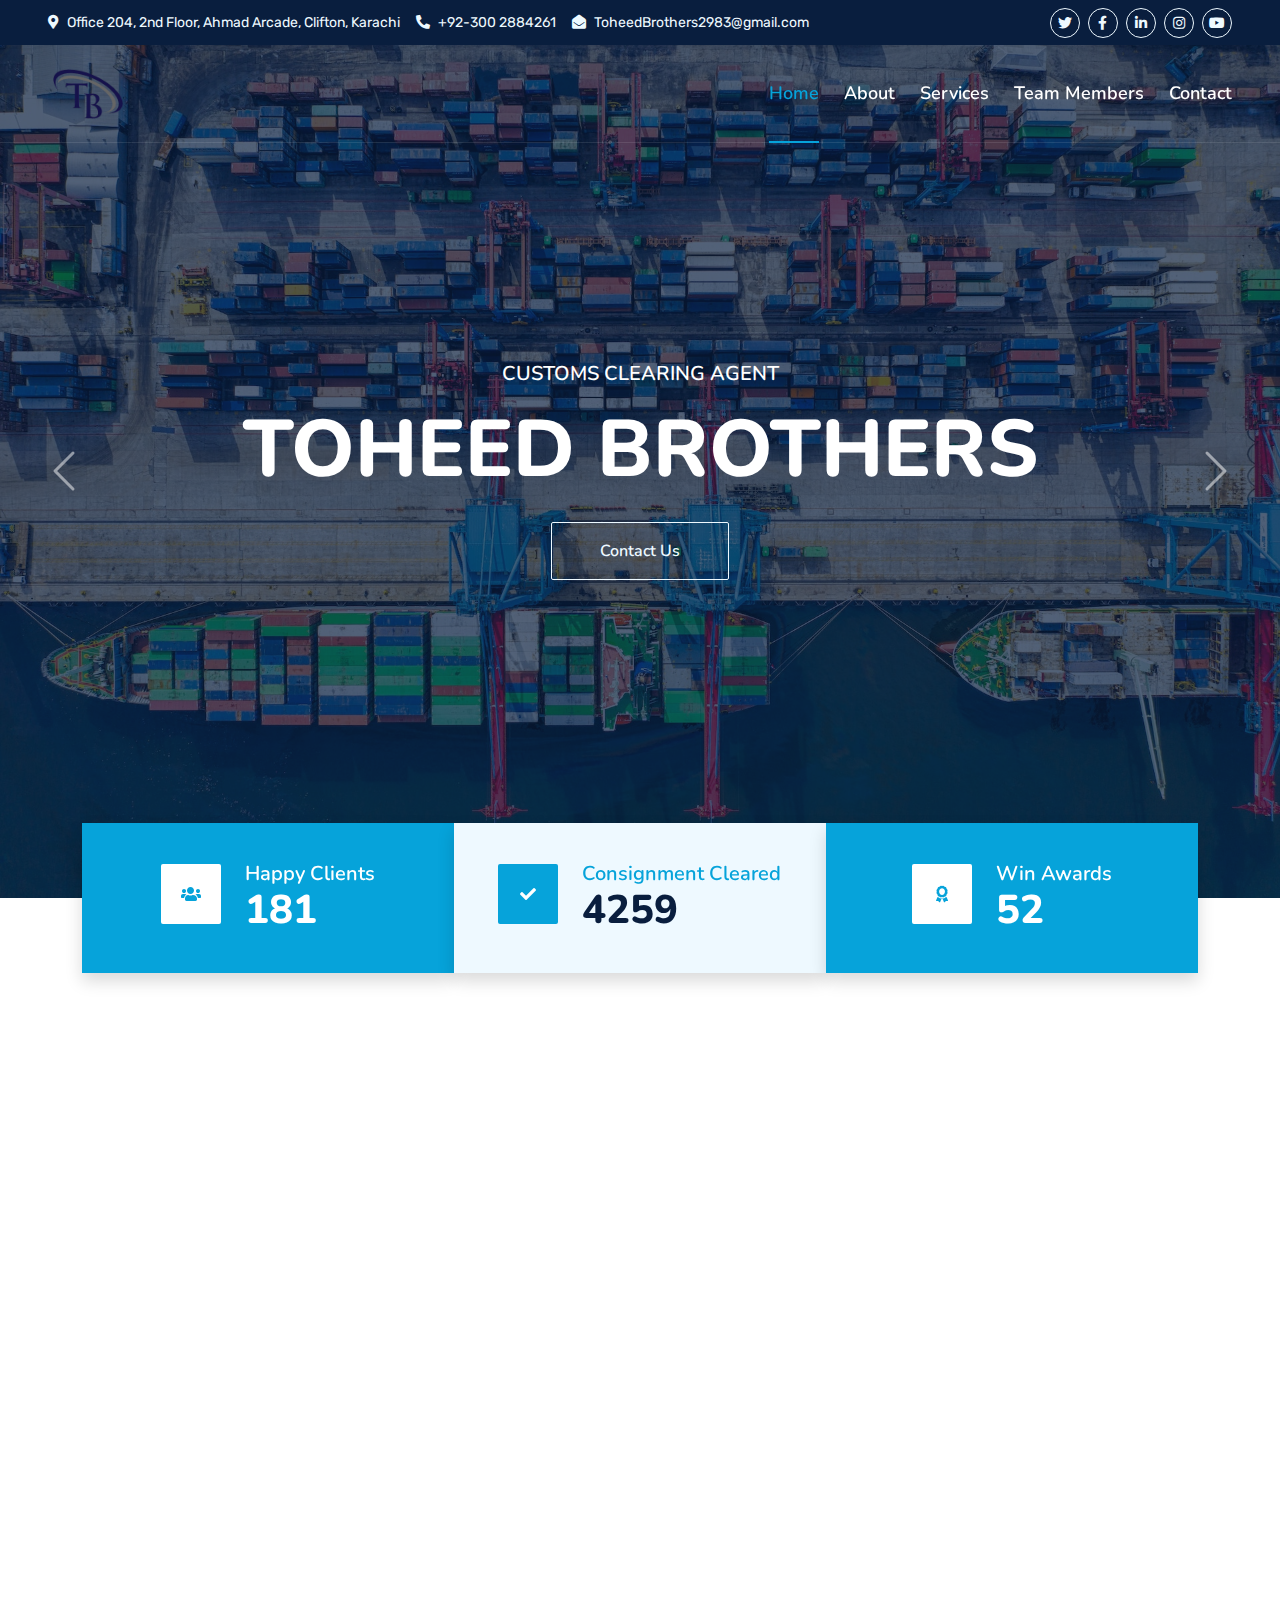
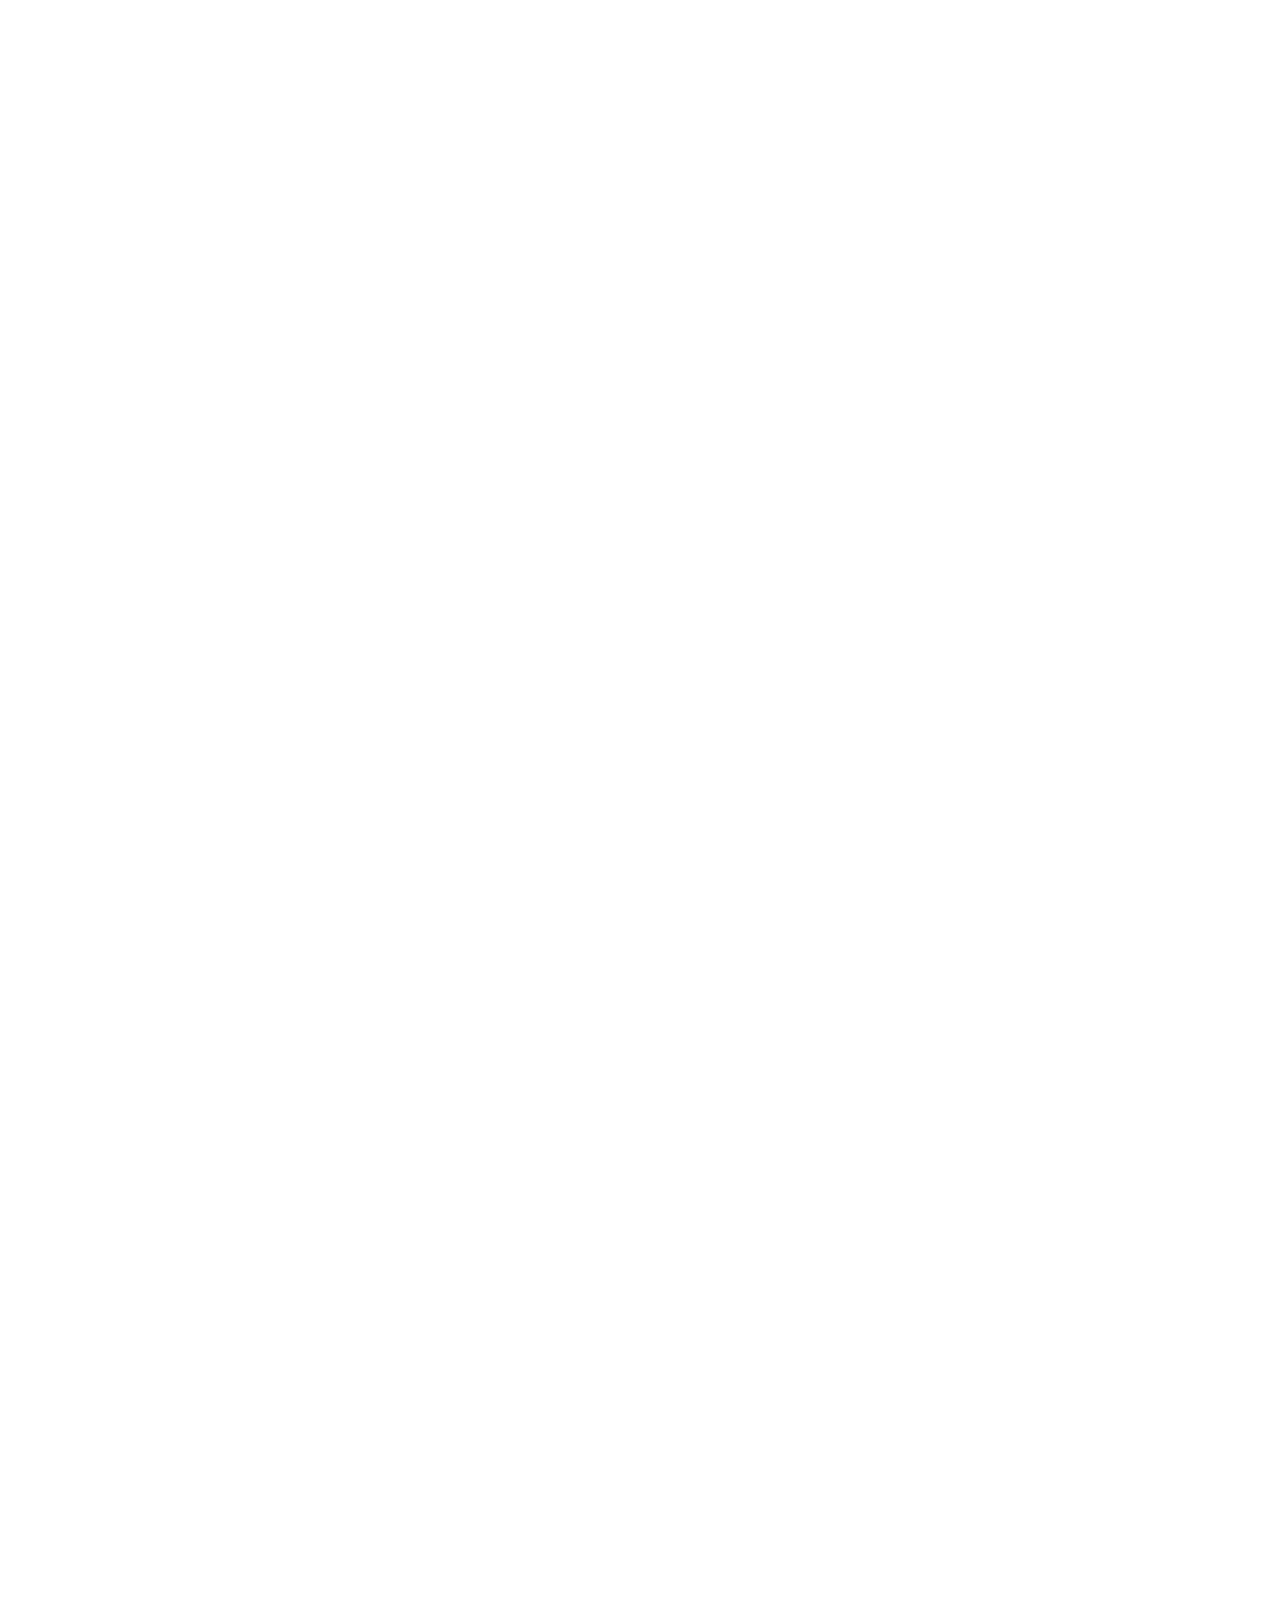
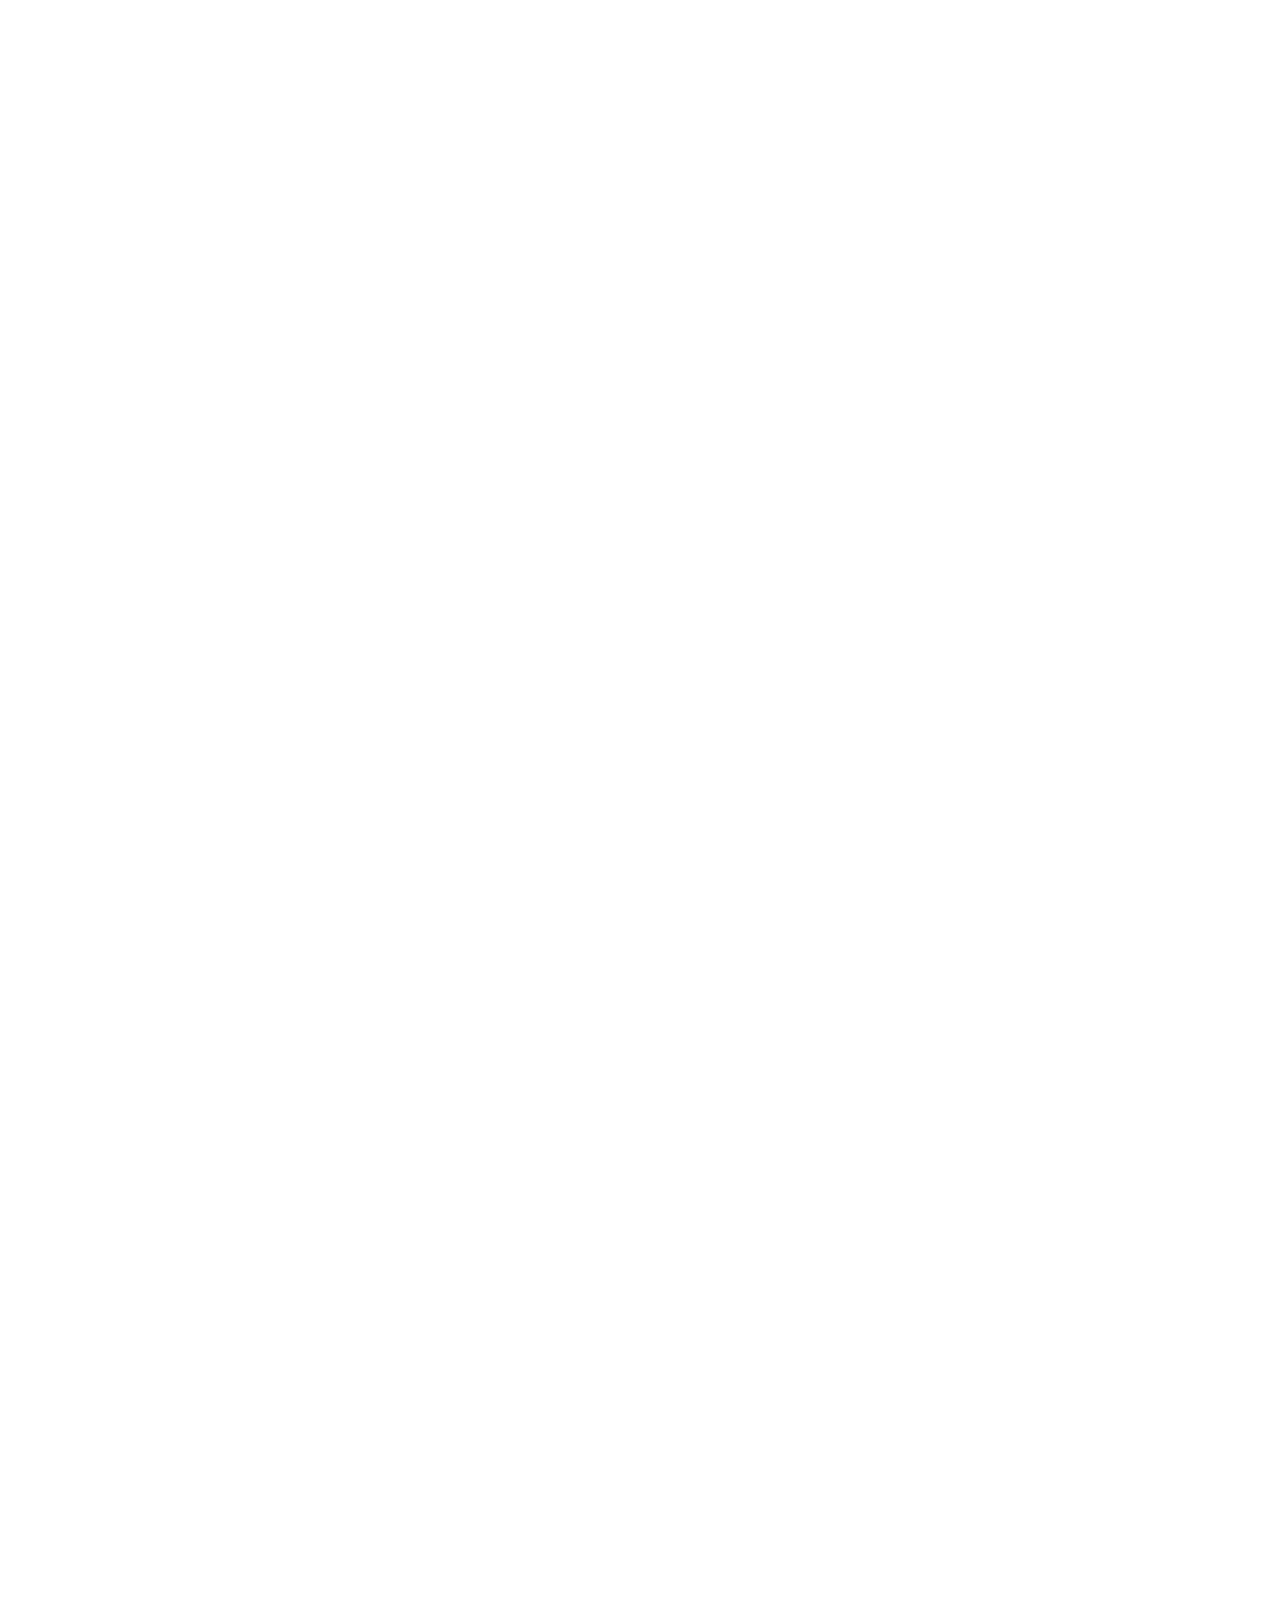
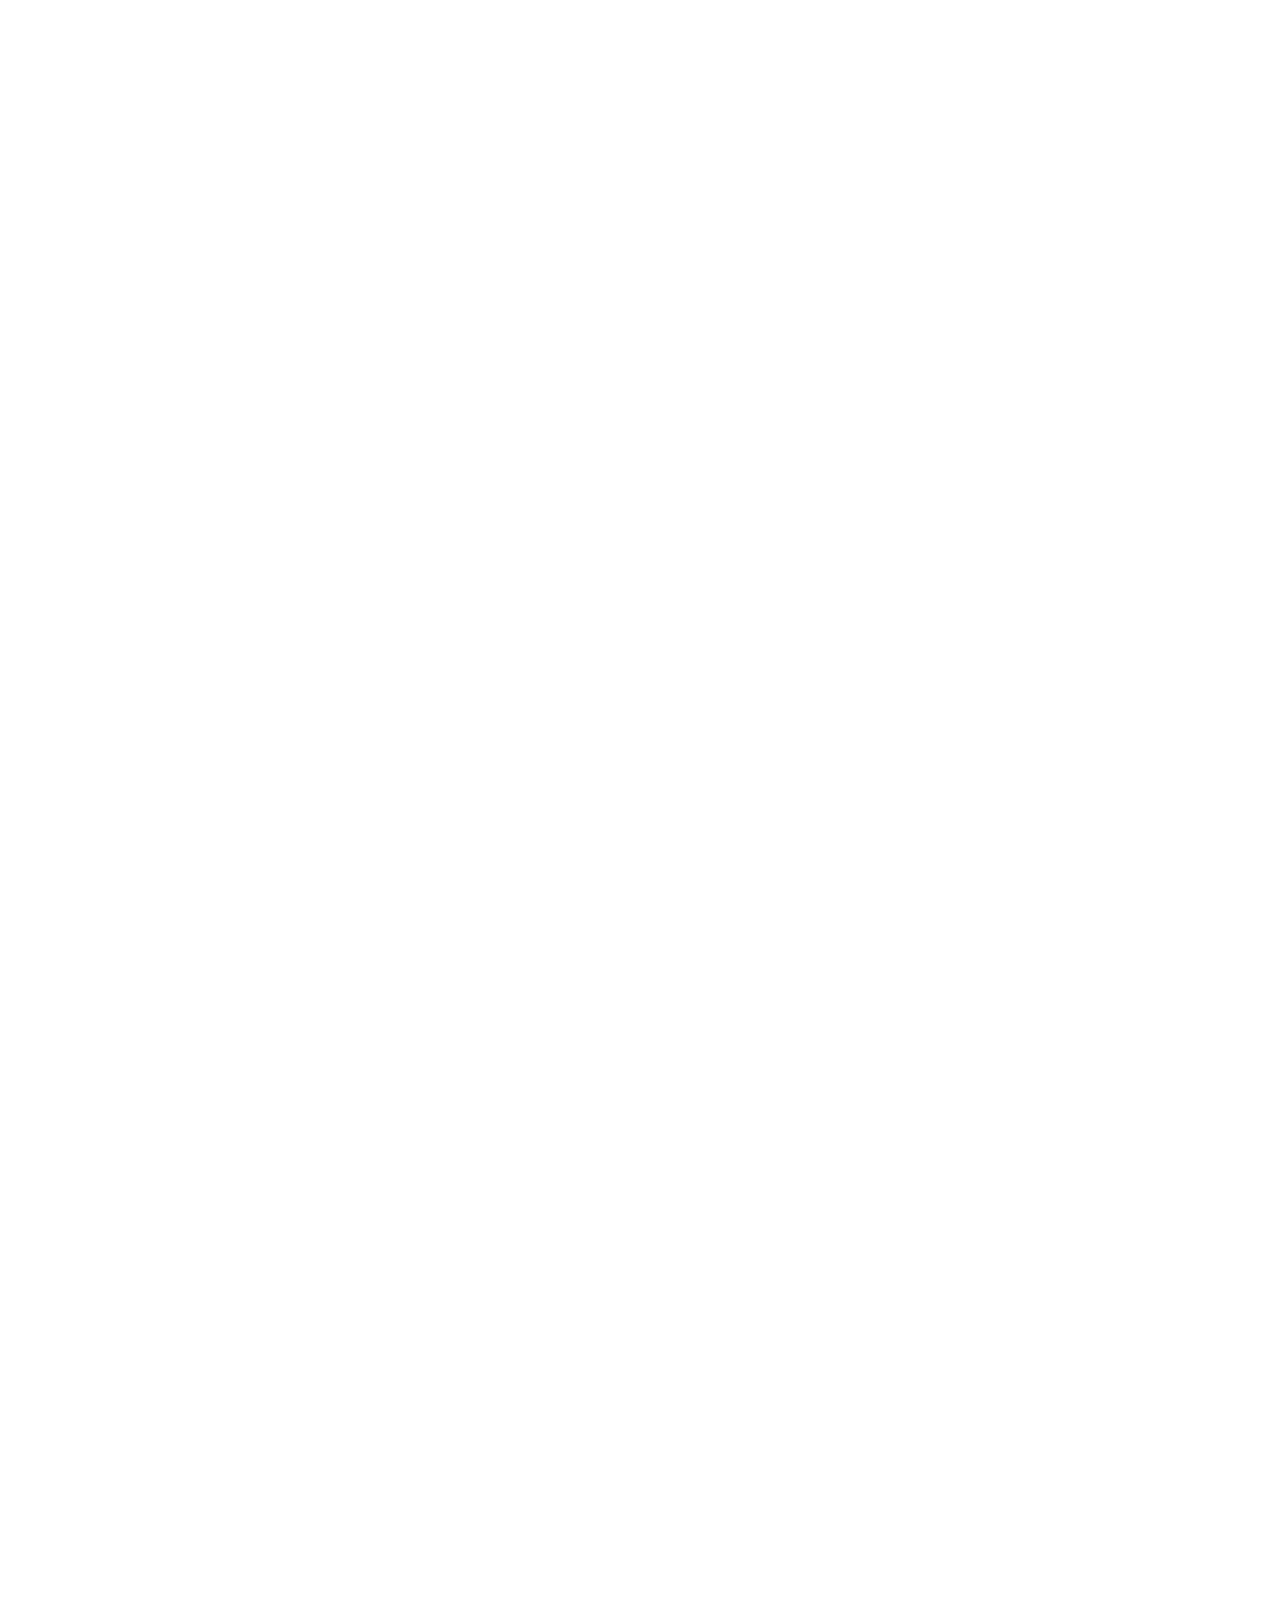
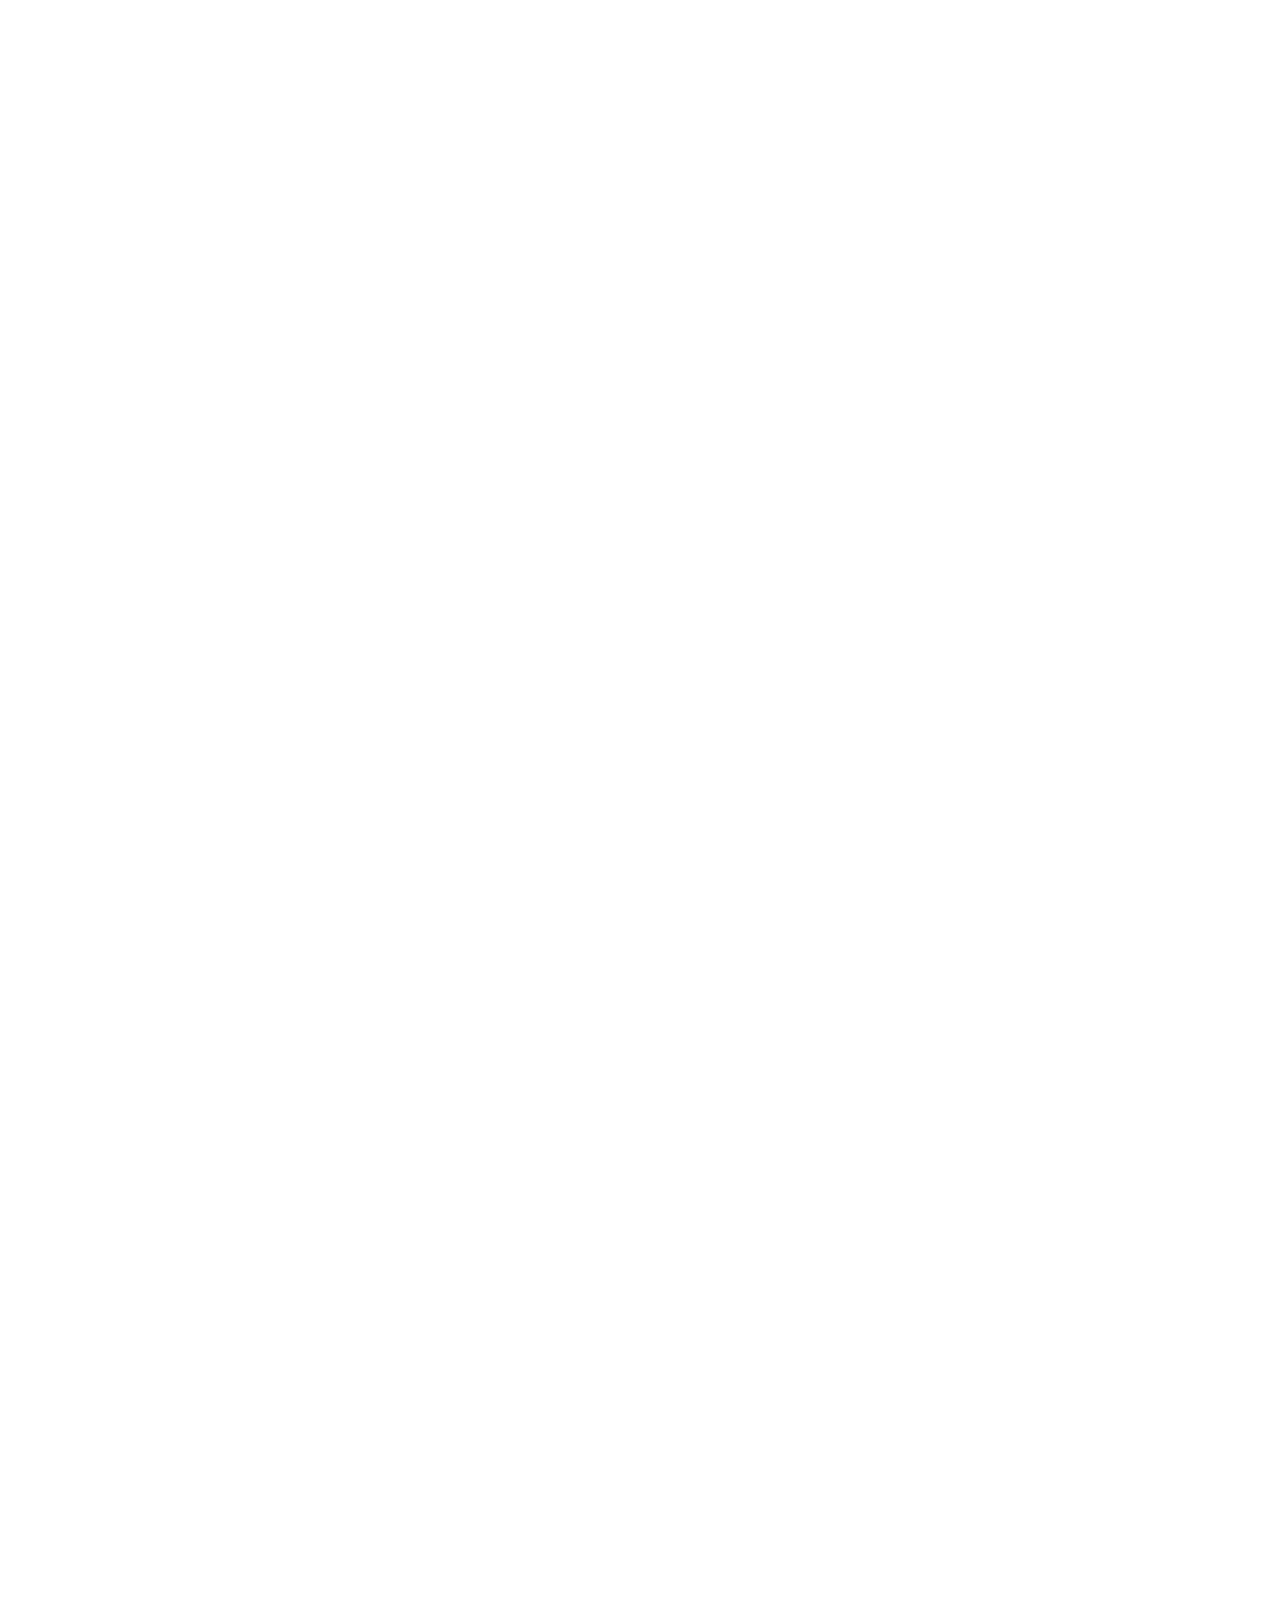
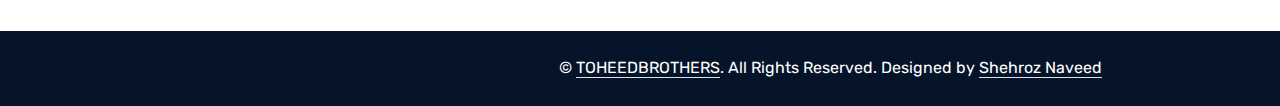
==== index.html @ 509b8514 "ok" ====
<!DOCTYPE html>
<html lang="en">

<head>
    <meta charset="utf-8">
    <title>Toheed Brothers - Custom Clearing Agent</title>
    <meta content="width=device-width, initial-scale=1.0" name="viewport">
    <meta content="Toheed Brothers" name="Toheed Brothers, Customs, Malik Hassham, Malik Toheed">
    <meta content="Toheed Brothers" name="toheed brothers, about toheed brothers,">

    <!-- Favicon -->
    <link href="img/favicon.ico" rel="icon">

    <!-- Google Web Fonts -->
    <link rel="preconnect" href="https://fonts.googleapis.com">
    <link rel="preconnect" href="https://fonts.gstatic.com" crossorigin>
    <link href="https://fonts.googleapis.com/css2?family=Nunito:wght@400;600;700;800&family=Rubik:wght@400;500;600;700&display=swap" rel="stylesheet">

    <!-- Icon Font Stylesheet -->
    <link href="https://cdnjs.cloudflare.com/ajax/libs/font-awesome/5.10.0/css/all.min.css" rel="stylesheet">
    <link href="https://cdn.jsdelivr.net/npm/bootstrap-icons@1.4.1/font/bootstrap-icons.css" rel="stylesheet">

    <!-- Libraries Stylesheet -->
    <link href="lib/owlcarousel/assets/owl.carousel.min.css" rel="stylesheet">
    <link href="lib/animate/animate.min.css" rel="stylesheet">

    <!-- Customized Bootstrap Stylesheet -->
    <link href="css/bootstrap.min.css" rel="stylesheet">

    <!-- Template Stylesheet -->
    <link href="css/style.css" rel="stylesheet">
</head>

<body>
    <!-- Spinner Start -->
    <div id="spinner" class="show bg-white position-fixed translate-middle w-100 vh-100 top-50 start-50 d-flex align-items-center justify-content-center">
        <div class="spinner"></div>
    </div>
    <!-- Spinner End -->


    <!-- Topbar Start -->
    <div class="container-fluid bg-dark px-5 d-none d-lg-block">
        <div class="row gx-0">
            <div class="col-lg-8 text-center text-lg-start mb-2 mb-lg-0">
                <div class="d-inline-flex align-items-center" style="height: 45px;">
                    <small class="me-3 text-light"><i class="fa fa-map-marker-alt me-2"></i>Office 204, 2nd Floor, Ahmad Arcade, Clifton, Karachi</small>
                    <small class="me-3 text-light"><i class="fa fa-phone-alt me-2"></i>+92-300 2884261</small>
                    <small class="text-light"><i class="fa fa-envelope-open me-2"></i>ToheedBrothers2983@gmail.com</small>
                </div>
            </div>
            <div class="col-lg-4 text-center text-lg-end">
                <div class="d-inline-flex align-items-center" style="height: 45px;">
                    <a class="btn btn-sm btn-outline-light btn-sm-square rounded-circle me-2" href=""><i class="fab fa-twitter fw-normal"></i></a>
                    <a class="btn btn-sm btn-outline-light btn-sm-square rounded-circle me-2" href=""><i class="fab fa-facebook-f fw-normal"></i></a>
                    <a class="btn btn-sm btn-outline-light btn-sm-square rounded-circle me-2" href=""><i class="fab fa-linkedin-in fw-normal"></i></a>
                    <a class="btn btn-sm btn-outline-light btn-sm-square rounded-circle me-2" href=""><i class="fab fa-instagram fw-normal"></i></a>
                    <a class="btn btn-sm btn-outline-light btn-sm-square rounded-circle" href=""><i class="fab fa-youtube fw-normal"></i></a>
                </div>
            </div>
        </div>
    </div>
    <!-- Topbar End -->


    <!-- Navbar & Carousel Start -->
    <div class="container-fluid position-relative p-0">
        <nav class="navbar navbar-expand-lg navbar-dark px-5 py-3 py-lg-0">
            <a href="index.html" class="navbar-brand p-0">
                <img src="img/new-logo.png" alt="HTML5 Icon" style="width:80px;height:80px;">
            </a>
            <button class="navbar-toggler" type="button" data-bs-toggle="collapse" data-bs-target="#navbarCollapse">
                <span class="fa fa-bars"></span>
            </button>
            <div class="collapse navbar-collapse" id="navbarCollapse">
                <div class="navbar-nav ms-auto py-0">
                    <a href="index.html" class="nav-item nav-link active">Home</a>
                    <a href="about.html" class="nav-item nav-link">About</a>
                    <a href="service.html" class="nav-item nav-link">Services</a>
                    <a href="team.html" class="nav-item nav-link">Team Members</a>

                                     
                    <a href="contact.html" class="nav-item nav-link">Contact</a>
                </div>
            </div>
        </nav>

        <div id="header-carousel" class="carousel slide carousel-fade" data-bs-ride="carousel">
            <div class="carousel-inner">
                <div class="carousel-item active">
                    <img class="w-100" src="img/4.jpg" alt="Image">
                    <div class="carousel-caption d-flex flex-column align-items-center justify-content-center">
                        <div class="p-3" style="max-width: 900px;">
                            <h5 class="text-white text-uppercase mb-3 animated slideInDown">Customs Clearing Agent</h5>
                            <h1 class="display-1 text-white mb-md-4 animated zoomIn">TOHEED BROTHERS</h1>
                            <a href="" class="btn btn-outline-light py-md-3 px-md-5 animated slideInRight">Contact Us</a>
                        </div>
                    </div>
                </div>
                <div class="carousel-item">
                    <img class="w-100" src="img/8.jpg" alt="Image">
                    <div class="carousel-caption d-flex flex-column align-items-center justify-content-center">
                        <div class="p-3" style="max-width: 900px;">
                            <h5 class="text-white text-uppercase mb-3 animated slideInDown">Deals in All kind of Used Machinery & Mix Metals</h5>
                            <h1 class="display-1 text-white mb-md-4 animated zoomIn">TOHEED BROTHERS</h1>
                            <a href="" class="btn btn-outline-light py-md-3 px-md-5 animated slideInRight">Contact Us</a>
                        </div>
                    </div>
                </div>
            </div>
            <button class="carousel-control-prev" type="button" data-bs-target="#header-carousel"
                data-bs-slide="prev">
                <span class="carousel-control-prev-icon" aria-hidden="true"></span>
                <span class="visually-hidden">Previous</span>
            </button>
            <button class="carousel-control-next" type="button" data-bs-target="#header-carousel"
                data-bs-slide="next">
                <span class="carousel-control-next-icon" aria-hidden="true"></span>
                <span class="visually-hidden">Next</span>
            </button>
        </div>
    </div>
    <!-- Navbar & Carousel End -->


    <!-- Full Screen Search Start -->
    <div class="modal fade" id="searchModal" tabindex="-1">
        <div class="modal-dialog modal-fullscreen">
            <div class="modal-content" style="background: rgba(9, 30, 62, .7);">
                <div class="modal-header border-0">
                    <button type="button" class="btn bg-white btn-close" data-bs-dismiss="modal" aria-label="Close"></button>
                </div>
                <div class="modal-body d-flex align-items-center justify-content-center">
                    <div class="input-group" style="max-width: 600px;">
                        <input type="text" class="form-control bg-transparent border-primary p-3" placeholder="Type search keyword">
                        <button class="btn btn-primary px-4"><i class="bi bi-search"></i></button>
                    </div>
                </div>
            </div>
        </div>
    </div>
    <!-- Full Screen Search End -->


    <!-- Facts Start -->
    <div class="container-fluid facts py-5 pt-lg-0">
        <div class="container py-5 pt-lg-0">
            <div class="row gx-0">
                <div class="col-lg-4 wow zoomIn" data-wow-delay="0.1s">
                    <div class="bg-primary shadow d-flex align-items-center justify-content-center p-4" style="height: 150px;">
                        <div class="bg-white d-flex align-items-center justify-content-center rounded mb-2" style="width: 60px; height: 60px;">
                            <i class="fa fa-users text-primary"></i>
                        </div>
                        <div class="ps-4">
                            <h5 class="text-white mb-0">Happy Clients</h5>
                            <h1 class="text-white mb-0" data-toggle="counter-up">525</h1>
                        </div>
                    </div>
                </div>
                <div class="col-lg-4 wow zoomIn" data-wow-delay="0.3s">
                    <div class="bg-light shadow d-flex align-items-center justify-content-center p-4" style="height: 150px;">
                        <div class="bg-primary d-flex align-items-center justify-content-center rounded mb-2" style="width: 60px; height: 60px;">
                            <i class="fa fa-check text-white"></i>
                        </div>
                        <div class="ps-4">
                            <h5 class="text-primary mb-0">Consignment Cleared</h5>
                            <h1 class="mb-0" data-toggle="counter-up">12345</h1>
                        </div>
                    </div>
                </div>
                <div class="col-lg-4 wow zoomIn" data-wow-delay="0.6s">
                    <div class="bg-primary shadow d-flex align-items-center justify-content-center p-4" style="height: 150px;">
                        <div class="bg-white d-flex align-items-center justify-content-center rounded mb-2" style="width: 60px; height: 60px;">
                            <i class="fa fa-award text-primary"></i>
                        </div>
                        <div class="ps-4">
                            <h5 class="text-white mb-0">Win Awards</h5>
                            <h1 class="text-white mb-0" data-toggle="counter-up">150</h1>
                        </div>
                    </div>
                </div>
            </div>
        </div>
    </div>
    <!-- Facts Start -->


    <!-- About Start -->
    <div class="container-fluid py-5 wow fadeInUp" data-wow-delay="0.1s">
        <div class="container py-5">
            <div class="row g-5">
                <div class="col-lg-7">
                    <div class="section-title position-relative pb-3 mb-5">
                        <h5 class="fw-bold text-primary text-uppercase">About Us</h5>
                        <h1 class="mb-0">The Best Clearing Agency With 13 Years of Experience</h1>
                    </div>
                    <p class="mb-4">
                        Custom Clearance is a basic piece of the import or fare production network. Bother free and auspicious custom leeway of merchandise straightforwardly influences the cost and gainfulness for our clients. We hence work determinedly to guarantee that their extraordinary prerequisites are met agreeable to them. We endeavor to help our customers with dealing with the dangers of bringing in and enhancing efficiencies in their procedures, with accentuation on an exhaustive comprehension of controls. We consistently take part in enhancing best practices keeping in mind the end goal to address the issues of our clients.
                    </p>
                    <div class="row g-0 mb-3">
                        <div class="col-sm-6 wow zoomIn" data-wow-delay="0.2s">
                            <h5 class="mb-3"><i class="fa fa-check text-primary me-3"></i>Used Machinery</h5>
                            <h5 class="mb-3"><i class="fa fa-check text-primary me-3"></i>Mix Metal Scrap</h5>
                        </div>
                        <div class="col-sm-6 wow zoomIn" data-wow-delay="0.4s">
                            <h5 class="mb-3"><i class="fa fa-check text-primary me-3"></i>24/7 Support</h5>
                            <h5 class="mb-3"><i class="fa fa-check text-primary me-3"></i>Cleared on Time</h5>
                        </div>
                    </div>
                    <div class="d-flex align-items-center mb-4 wow fadeIn" data-wow-delay="0.6s">
                        <div class="bg-primary d-flex align-items-center justify-content-center rounded" style="width: 60px; height: 60px;">
                            <i class="fa fa-phone-alt text-white"></i>
                        </div>
                        <div class="ps-4">
                            <h5 class="mb-2">Call to ask any question</h5>
                            <h4 class="text-primary mb-0">+92 300-2884261 </h4>
                        </div>
                    </div>
                </div>
                <div class="col-lg-5" style="min-height: 500px;">
                    <div class="position-relative h-100">
                        <img class="position-absolute w-100 h-100 rounded wow zoomIn" data-wow-delay="0.9s" src="img/9.jpg" style="object-fit: cover;">
                    </div>
                </div>
            </div>
        </div>
    </div>
    <!-- About End -->


    <!-- Features Start -->
    <div class="container-fluid py-5 wow fadeInUp" data-wow-delay="0.1s">
        <div class="container py-5">
            <div class="section-title text-center position-relative pb-3 mb-5 mx-auto" style="max-width: 600px;">
                <h5 class="fw-bold text-primary text-uppercase">Why Choose Us</h5>
                <h1 class="mb-0">We Are Here to Clear Your Consignments</h1>
            </div>
            <div class="row g-5">
                <div class="col-lg-4">
                    <div class="row g-5">
                        <div class="col-12 wow zoomIn" data-wow-delay="0.2s">
                            <div class="bg-primary rounded d-flex align-items-center justify-content-center mb-3" style="width: 60px; height: 60px;">
                                <i class="fa fa-cubes text-white"></i>
                            </div>
                            <h4>Best In Machinery</h4>
                            <p class="mb-0">Our customs clearing agency has extensive expertise in managing the clearance of all types of machinery consignments, 
                                ensuring that your shipment is processed efficiently and in compliance with all relevant regulations.</p>
                        </div>
                        <div class="col-12 wow zoomIn" data-wow-delay="0.6s">
                            <div class="bg-primary rounded d-flex align-items-center justify-content-center mb-3" style="width: 60px; height: 60px;">
                                <i class="fa fa-award text-white"></i>
                            </div>
                            <h4>Mix Metal Scrap</h4>
                            <p class="mb-0">Our customs clearing agency has extensive expertise in managing the clearance of all types of Mix Metal Scrap consignments, 
                                ensuring that your shipment is processed efficiently and in compliance with all relevant regulations.</p>
                        </div>
                    </div>
                </div>
                <div class="col-lg-4  wow zoomIn" data-wow-delay="0.9s" style="min-height: 350px;">
                    <div class="position-relative h-100">
                        <img class="position-absolute w-100 h-100 rounded wow zoomIn" data-wow-delay="0.1s" src="img/7.jpg" style="object-fit: cover;">
                    </div>
                </div>
                <div class="col-lg-4">
                    <div class="row g-5">
                        <div class="col-12 wow zoomIn" data-wow-delay="0.4s">
                            <div class="bg-primary rounded d-flex align-items-center justify-content-center mb-3" style="width: 60px; height: 60px;">
                                <i class="fa fa-users-cog text-white"></i>
                            </div>
                            <h4>Professional Staff</h4>
                            <p class="mb-0">Our customs clearing agency's staff consists of highly experienced 
                                professionals who possess a deep understanding of the customs clearance process</p>
                        </div>
                        <div class="col-12 wow zoomIn" data-wow-delay="0.8s">
                            <div class="bg-primary rounded d-flex align-items-center justify-content-center mb-3" style="width: 60px; height: 60px;">
                                <i class="fa fa-phone-alt text-white"></i>
                            </div>
                            <h4>24/7 Support</h4>
                            <p class="mb-0">Our customs clearing agency provides 24/7 support to ensure that our clients can receive
                                 prompt assistance and timely updates on their consignments, no matter the time or day</p>
                        </div>
                    </div>
                </div>
            </div>
        </div>
    </div>
    <!-- Features Start -->


    <!-- Service Start -->
    <div class="container-fluid py-5 wow fadeInUp" data-wow-delay="0.1s">
        <div class="container py-5">
            <div class="section-title text-center position-relative pb-3 mb-5 mx-auto" style="max-width: 600px;">
                <h5 class="fw-bold text-primary text-uppercase">Our Services</h5>
                <h1 class="mb-0">Solutions for Your Successful Import</h1>
            </div>
            <div class="row g-5">
                <div class="col-lg-4 col-md-6 wow zoomIn" data-wow-delay="0.3s">
                    <div class="service-item bg-light rounded d-flex flex-column align-items-center justify-content-center text-center">
                        <div class="service-icon">
                            <i class="fa fa-shield-alt text-white"></i>
                        </div>
                        <h4 class="mb-3">Used Machinery</h4>
                        <p class="m-0">Our customs clearing agency has extensive expertise in managing the clearance of all types of machinery consignments</p>
                        <a class="btn btn-lg btn-primary rounded" href="">
                            <i class="bi bi-arrow-right"></i>
                        </a>
                    </div>
                </div>
                <div class="col-lg-4 col-md-6 wow zoomIn" data-wow-delay="0.6s">
                    <div class="service-item bg-light rounded d-flex flex-column align-items-center justify-content-center text-center">
                        <div class="service-icon">
                            <i class="fa fa-chart-pie text-white"></i>
                        </div>
                        <h4 class="mb-3">Mix Metal Scrap</h4>
                        <p class="m-0">Our customs clearing agency has extensive expertise in managing the clearance of all types of Mix Metal Scrap consignments</p>
                        <a class="btn btn-lg btn-primary rounded" href="">
                            <i class="bi bi-arrow-right"></i>
                        </a>
                    </div>
                </div>
               
               
               
                <div class="col-lg-4 col-md-6 wow zoomIn" data-wow-delay="0.9s">
                    <div class="position-relative bg-primary rounded h-100 d-flex flex-column align-items-center justify-content-center text-center p-5">
                        <h3 class="text-white mb-3">Call Us For Quote</h3>
                        <p class="text-white mb-3">Contact us For Any Query</p>
                        <h2 class="text-white mb-0">+92-300 2884261</h2>
                    </div>
                </div>
            </div>
        </div>
    </div>
    <!-- Service End -->




    <!-- Quote Start -->
    <div class="container-fluid py-5 wow fadeInUp" data-wow-delay="0.1s">
        <div class="container py-5">
            <div class="row g-5">
                <div class="col-lg-7">
                    <div class="section-title position-relative pb-3 mb-5">
                        <h5 class="fw-bold text-primary text-uppercase">Request A Advise</h5>
                        <h1 class="mb-0">Need A Free Advise? Please Feel Free to Contact Us</h1>
                    </div>
                    <div class="row gx-3">
                        <div class="col-sm-6 wow zoomIn" data-wow-delay="0.2s">
                            <h5 class="mb-4"><i class="fa fa-reply text-primary me-3"></i>Reply within 24 hours</h5>
                        </div>
                        <div class="col-sm-6 wow zoomIn" data-wow-delay="0.4s">
                            <h5 class="mb-4"><i class="fa fa-phone-alt text-primary me-3"></i>24 hrs telephone support</h5>
                        </div>
                    </div>
                    <p class="mb-4">Toheed Brothers Custom Clearing Forwarding & Shipping Agent is always here to help you.</p>
                    <div class="d-flex align-items-center mt-2 wow zoomIn" data-wow-delay="0.6s">
                        <div class="bg-primary d-flex align-items-center justify-content-center rounded" style="width: 60px; height: 60px;">
                            <i class="fa fa-phone-alt text-white"></i>
                        </div>
                        <div class="ps-4">
                            <h5 class="mb-2">Call to ask any question</h5>
                            <h4 class="text-primary mb-0">+92-300 2884261</h4>
                        </div>
                    </div>
                </div>
                <div class="col-lg-5">
                    <div class="bg-primary rounded h-100 d-flex align-items-center p-5 wow zoomIn" data-wow-delay="0.9s">
                        <form>
                            <div class="row g-3">
                                <div class="col-xl-12">
                                    <input type="text" class="form-control bg-light border-0" placeholder="Your Name" style="height: 55px;">
                                </div>
                                <div class="col-12">
                                    <input type="email" class="form-control bg-light border-0" placeholder="Your Email" style="height: 55px;">
                                </div>
                                <div class="col-12">
                                    <select class="form-select bg-light border-0" style="height: 55px;">
                                        <option selected>Select A Service</option>
                                        <option value="1">Service 1</option>
                                        <option value="2">Service 2</option>
                                        <option value="3">Service 3</option>
                                    </select>
                                </div>
                                <div class="col-12">
                                    <textarea class="form-control bg-light border-0" rows="3" placeholder="Message"></textarea>
                                </div>
                                <div class="col-12">
                                    <button class="btn btn-dark w-100 py-3" type="submit">Request A Advise</button>
                                </div>
                            </div>
                        </form>
                    </div>
                </div>
            </div>
        </div>
    </div>
    <!-- Quote End -->


    

    <!-- Team Start -->
    <div class="container-fluid py-5 wow fadeInUp" data-wow-delay="0.1s">
        <div class="container py-5">
            <div class="section-title text-center position-relative pb-3 mb-5 mx-auto" style="max-width: 600px;">
                <h5 class="fw-bold text-primary text-uppercase">Team Members</h5>
                <h1 class="mb-0">Professional Stuffs Ready to Help Your Business</h1>
            </div>
            <div class="row g-5">
                <div class="col-lg-4 wow slideInUp" data-wow-delay="0.3s">
                    <div class="team-item bg-light rounded overflow-hidden">
                        <div class="team-img position-relative overflow-hidden">
                            <img class="img-fluid w-100" src="img/toheedbhi1.jpeg" alt="">
                            <div class="team-social">
                                <a class="btn btn-lg btn-primary btn-lg-square rounded" href=""><i class="fab fa-twitter fw-normal"></i></a>
                                <a class="btn btn-lg btn-primary btn-lg-square rounded" href=""><i class="fab fa-facebook-f fw-normal"></i></a>
                                <a class="btn btn-lg btn-primary btn-lg-square rounded" href=""><i class="fab fa-instagram fw-normal"></i></a>
                                <a class="btn btn-lg btn-primary btn-lg-square rounded" href=""><i class="fab fa-linkedin-in fw-normal"></i></a>
                            </div>
                        </div>
                        <div class="text-center py-4">
                            <h4 class="text-primary">Malik Toheed</h4>
                            <p class="text-uppercase m-0">CEO</p>
                        </div>
                    </div>
                </div>
                <div class="col-lg-4 wow slideInUp" data-wow-delay="0.6s">
                    <div class="team-item bg-light rounded overflow-hidden">
                        <div class="team-img position-relative overflow-hidden">
                            <img class="img-fluid w-100" src="img/hassham b 1.jpeg" alt="">
                            <div class="team-social">
                                <a class="btn btn-lg btn-primary btn-lg-square rounded" href=""><i class="fab fa-twitter fw-normal"></i></a>
                                <a class="btn btn-lg btn-primary btn-lg-square rounded" href=""><i class="fab fa-facebook-f fw-normal"></i></a>
                                <a class="btn btn-lg btn-primary btn-lg-square rounded" href=""><i class="fab fa-instagram fw-normal"></i></a>
                                <a class="btn btn-lg btn-primary btn-lg-square rounded" href=""><i class="fab fa-linkedin-in fw-normal"></i></a>
                            </div>
                        </div>
                        <div class="text-center py-4">
                            <h4 class="text-primary">Malik Hassham</h4>
                            <p class="text-uppercase m-0">Director</p>
                        </div>
                    </div>
                </div>
               

                <div class="col-lg-4 wow slideInUp" data-wow-delay="0.9s">
                    <div class="team-item bg-light rounded overflow-hidden">
                        <div class="team-img position-relative overflow-hidden">
                            <img class="img-fluid w-100" src="img/userimage.png" alt="">
                            <div class="team-social">
                                <a class="btn btn-lg btn-primary btn-lg-square rounded" href=""><i class="fab fa-twitter fw-normal"></i></a>
                                <a class="btn btn-lg btn-primary btn-lg-square rounded" href=""><i class="fab fa-facebook-f fw-normal"></i></a>
                                <a class="btn btn-lg btn-primary btn-lg-square rounded" href=""><i class="fab fa-instagram fw-normal"></i></a>
                                <a class="btn btn-lg btn-primary btn-lg-square rounded" href=""><i class="fab fa-linkedin-in fw-normal"></i></a>
                            </div>
                        </div>
                        <div class="text-center py-4">
                            <h4 class="text-primary">Malik Hammad</h4>
                            <p class="text-uppercase m-0">Accountant</p>
                        </div>
                    </div>
                </div>

                <div class="col-lg-4 wow slideInUp" data-wow-delay="0.9s">
                    <div class="team-item bg-light rounded overflow-hidden">
                        <div class="team-img position-relative overflow-hidden">
                            <img class="img-fluid w-100" src="img/userimage.png" alt="">
                            <div class="team-social">
                                <a class="btn btn-lg btn-primary btn-lg-square rounded" href=""><i class="fab fa-twitter fw-normal"></i></a>
                                <a class="btn btn-lg btn-primary btn-lg-square rounded" href=""><i class="fab fa-facebook-f fw-normal"></i></a>
                                <a class="btn btn-lg btn-primary btn-lg-square rounded" href=""><i class="fab fa-instagram fw-normal"></i></a>
                                <a class="btn btn-lg btn-primary btn-lg-square rounded" href=""><i class="fab fa-linkedin-in fw-normal"></i></a>
                            </div>
                        </div>
                        <div class="text-center py-4">
                            <h4 class="text-primary">Malik Adeel</h4>
                            <p class="text-uppercase m-0">Delivery Incharge</p>
                        </div>
                    </div>
                </div>

                <div class="col-lg-4 wow slideInUp" data-wow-delay="0.9s">
                    <div class="team-item bg-light rounded overflow-hidden">
                        <div class="team-img position-relative overflow-hidden">
                            <img class="img-fluid w-100" src="img/khawar b.jpeg" alt="">
                            <div class="team-social">
                                <a class="btn btn-lg btn-primary btn-lg-square rounded" href=""><i class="fab fa-twitter fw-normal"></i></a>
                                <a class="btn btn-lg btn-primary btn-lg-square rounded" href=""><i class="fab fa-facebook-f fw-normal"></i></a>
                                <a class="btn btn-lg btn-primary btn-lg-square rounded" href=""><i class="fab fa-instagram fw-normal"></i></a>
                                <a class="btn btn-lg btn-primary btn-lg-square rounded" href=""><i class="fab fa-linkedin-in fw-normal"></i></a>
                            </div>
                        </div>
                        <div class="text-center py-4">
                            <h4 class="text-primary">Malik Khawar</h4>
                            <p class="text-uppercase m-0">Examination Incharge</p>
                        </div>
                    </div>
                </div>

                <div class="col-lg-4 wow slideInUp" data-wow-delay="0.9s">
                    <div class="team-item bg-light rounded overflow-hidden">
                        <div class="team-img position-relative overflow-hidden">
                            <img class="img-fluid w-100" src="img/ehsan b.jpeg" alt="">
                            <div class="team-social">
                                <a class="btn btn-lg btn-primary btn-lg-square rounded" href=""><i class="fab fa-twitter fw-normal"></i></a>
                                <a class="btn btn-lg btn-primary btn-lg-square rounded" href=""><i class="fab fa-facebook-f fw-normal"></i></a>
                                <a class="btn btn-lg btn-primary btn-lg-square rounded" href=""><i class="fab fa-instagram fw-normal"></i></a>
                                <a class="btn btn-lg btn-primary btn-lg-square rounded" href=""><i class="fab fa-linkedin-in fw-normal"></i></a>
                            </div>
                        </div>
                        <div class="text-center py-4">
                            <h4 class="text-primary">Ehasan Khan</h4>
                            <p class="text-uppercase m-0">Examination Incharge</p>
                        </div>
                    </div>
                </div>

                <div class="col-lg-4 wow slideInUp" data-wow-delay="0.9s">
                    <div class="team-item bg-light rounded overflow-hidden">
                        <div class="team-img position-relative overflow-hidden">
                            <img class="img-fluid w-100" src="img/shehroz.jpg" alt="">
                            <div class="team-social">
                                <a class="btn btn-lg btn-primary btn-lg-square rounded" href=""><i class="fab fa-twitter fw-normal"></i></a>
                                <a class="btn btn-lg btn-primary btn-lg-square rounded" href=""><i class="fab fa-facebook-f fw-normal"></i></a>
                                <a class="btn btn-lg btn-primary btn-lg-square rounded" href=""><i class="fab fa-instagram fw-normal"></i></a>
                                <a class="btn btn-lg btn-primary btn-lg-square rounded" href=""><i class="fab fa-linkedin-in fw-normal"></i></a>
                            </div>
                        </div>
                        <div class="text-center py-4">
                            <h4 class="text-primary">Shehroz</h4>
                            <p class="text-uppercase m-0">----------------</p>
                        </div>
                    </div>
                </div>



                <div class="col-lg-4 wow slideInUp" data-wow-delay="0.9s">
                    <div class="team-item bg-light rounded overflow-hidden">
                        <div class="team-img position-relative overflow-hidden">
                            <img class="img-fluid w-100" src="img/userimage.png" alt="">
                            <div class="team-social">
                                <a class="btn btn-lg btn-primary btn-lg-square rounded" href=""><i class="fab fa-twitter fw-normal"></i></a>
                                <a class="btn btn-lg btn-primary btn-lg-square rounded" href=""><i class="fab fa-facebook-f fw-normal"></i></a>
                                <a class="btn btn-lg btn-primary btn-lg-square rounded" href=""><i class="fab fa-instagram fw-normal"></i></a>
                                <a class="btn btn-lg btn-primary btn-lg-square rounded" href=""><i class="fab fa-linkedin-in fw-normal"></i></a>
                            </div>
                        </div>
                        <div class="text-center py-4">
                            <h4 class="text-primary">Adeel Saho</h4>
                            <p class="text-uppercase m-0">Examination Officer</p>
                        </div>
                    </div>
                </div>

                <div class="col-lg-4 wow slideInUp" data-wow-delay="0.9s">
                    <div class="team-item bg-light rounded overflow-hidden">
                        <div class="team-img position-relative overflow-hidden">
                            <img class="img-fluid w-100" src="img/userimage.png" alt="">
                            <div class="team-social">
                                <a class="btn btn-lg btn-primary btn-lg-square rounded" href=""><i class="fab fa-twitter fw-normal"></i></a>
                                <a class="btn btn-lg btn-primary btn-lg-square rounded" href=""><i class="fab fa-facebook-f fw-normal"></i></a>
                                <a class="btn btn-lg btn-primary btn-lg-square rounded" href=""><i class="fab fa-instagram fw-normal"></i></a>
                                <a class="btn btn-lg btn-primary btn-lg-square rounded" href=""><i class="fab fa-linkedin-in fw-normal"></i></a>
                            </div>
                        </div>
                        <div class="text-center py-4">
                            <h4 class="text-primary">Muhammad Zeeshan</h4>
                            <p class="text-uppercase m-0"> GD Typing Master </p>
                        </div>
                    </div>
                </div>

                <div class="col-lg-4 wow slideInUp" data-wow-delay="0.9s">
                    <div class="team-item bg-light rounded overflow-hidden">
                        <div class="team-img position-relative overflow-hidden">
                            <img class="img-fluid w-100" src="img/nomi.jpeg" alt="">
                            <div class="team-social">
                                <a class="btn btn-lg btn-primary btn-lg-square rounded" href=""><i class="fab fa-twitter fw-normal"></i></a>
                                <a class="btn btn-lg btn-primary btn-lg-square rounded" href=""><i class="fab fa-facebook-f fw-normal"></i></a>
                                <a class="btn btn-lg btn-primary btn-lg-square rounded" href=""><i class="fab fa-instagram fw-normal"></i></a>
                                <a class="btn btn-lg btn-primary btn-lg-square rounded" href=""><i class="fab fa-linkedin-in fw-normal"></i></a>
                            </div>
                        </div>
                        <div class="text-center py-4">
                            <h4 class="text-primary">Nouman Khan</h4>
                            <p class="text-uppercase m-0"> Supervisor </p>
                        </div>
                    </div>
                </div>

                <div class="col-lg-4 wow slideInUp" data-wow-delay="0.9s">
                    <div class="team-item bg-light rounded overflow-hidden">
                        <div class="team-img position-relative overflow-hidden">
                            <img class="img-fluid w-100" src="img/zakir 1.jpeg" alt="">
                            <div class="team-social">
                                <a class="btn btn-lg btn-primary btn-lg-square rounded" href=""><i class="fab fa-twitter fw-normal"></i></a>
                                <a class="btn btn-lg btn-primary btn-lg-square rounded" href=""><i class="fab fa-facebook-f fw-normal"></i></a>
                                <a class="btn btn-lg btn-primary btn-lg-square rounded" href=""><i class="fab fa-instagram fw-normal"></i></a>
                                <a class="btn btn-lg btn-primary btn-lg-square rounded" href=""><i class="fab fa-linkedin-in fw-normal"></i></a>
                            </div>
                        </div>
                        <div class="text-center py-4">
                            <h4 class="text-primary">Zaki Muhammad</h4>
                            <p class="text-uppercase m-0"> Indoor Supervior </p>
                        </div>
                    </div>
                </div>

                <div class="col-lg-4 wow slideInUp" data-wow-delay="0.9s">
                    <div class="team-item bg-light rounded overflow-hidden">
                        <div class="team-img position-relative overflow-hidden">
                            <img class="img-fluid w-100" src="img/osama.jpeg" alt="">
                            <div class="team-social">
                                <a class="btn btn-lg btn-primary btn-lg-square rounded" href=""><i class="fab fa-twitter fw-normal"></i></a>
                                <a class="btn btn-lg btn-primary btn-lg-square rounded" href=""><i class="fab fa-facebook-f fw-normal"></i></a>
                                <a class="btn btn-lg btn-primary btn-lg-square rounded" href=""><i class="fab fa-instagram fw-normal"></i></a>
                                <a class="btn btn-lg btn-primary btn-lg-square rounded" href=""><i class="fab fa-linkedin-in fw-normal"></i></a>
                            </div>
                        </div>
                        <div class="text-center py-4">
                            <h4 class="text-primary">Usama Naveed</h4>
                            <p class="text-uppercase m-0"> Outdoor Clerk </p>
                        </div>
                    </div>
                </div>

                <div class="col-lg-4 wow slideInUp" data-wow-delay="0.9s">
                    <div class="team-item bg-light rounded overflow-hidden">
                        <div class="team-img position-relative overflow-hidden">
                            <img class="img-fluid w-100" src="img/bilal.jpeg" alt="">
                            <div class="team-social">
                                <a class="btn btn-lg btn-primary btn-lg-square rounded" href=""><i class="fab fa-twitter fw-normal"></i></a>
                                <a class="btn btn-lg btn-primary btn-lg-square rounded" href=""><i class="fab fa-facebook-f fw-normal"></i></a>
                                <a class="btn btn-lg btn-primary btn-lg-square rounded" href=""><i class="fab fa-instagram fw-normal"></i></a>
                                <a class="btn btn-lg btn-primary btn-lg-square rounded" href=""><i class="fab fa-linkedin-in fw-normal"></i></a>
                            </div>
                        </div>
                        <div class="text-center py-4">
                            <h4 class="text-primary">Muhammad Bilal</h4>
                            <p class="text-uppercase m-0"> Delivery Clerk </p>
                        </div>
                    </div>
                </div>

                <div class="col-lg-4 wow slideInUp" data-wow-delay="0.9s">
                    <div class="team-item bg-light rounded overflow-hidden">
                        <div class="team-img position-relative overflow-hidden">
                            <img class="img-fluid w-100" src="img/abubakar.jpeg" alt="">
                            <div class="team-social">
                                <a class="btn btn-lg btn-primary btn-lg-square rounded" href=""><i class="fab fa-twitter fw-normal"></i></a>
                                <a class="btn btn-lg btn-primary btn-lg-square rounded" href=""><i class="fab fa-facebook-f fw-normal"></i></a>
                                <a class="btn btn-lg btn-primary btn-lg-square rounded" href=""><i class="fab fa-instagram fw-normal"></i></a>
                                <a class="btn btn-lg btn-primary btn-lg-square rounded" href=""><i class="fab fa-linkedin-in fw-normal"></i></a>
                            </div>
                        </div>
                        <div class="text-center py-4">
                            <h4 class="text-primary">Abu Bakar</h4>
                            <p class="text-uppercase m-0"> Outdoor Clerk </p>
                        </div>
                    </div>
                </div>

            </div>
        </div>
    </div>
    <!-- Team End -->


    
    

    <!-- Footer Start -->
    <div class="container-fluid bg-dark text-light mt-5 wow fadeInUp" data-wow-delay="0.1s">
        <div class="container">
            <div class="row gx-5">
                <div class="col-lg-4 col-md-6 footer-about">
                    <div class="d-flex flex-column align-items-center justify-content-center text-center h-100 bg-primary p-4">
                        <a href="index.html" class="navbar-brand">
                            <img src="img/new-logo.png" alt="HTML5 Icon" style="width:80px;height:80px;">
                        </a>
                        <p class="mt-3 mb-4">Our customs clearing agency has extensive expertise in managing the clearance of all types of machinery consignments & mix metals
                             ensuring that your shipment is processed efficiently and in compliance with all relevant regulations.</p>
                        <form action="">
                            <div class="input-group">
                                <input type="text" class="form-control border-white p-3" placeholder="Your Email">
                                <button class="btn btn-dark">Sign Up</button>
                            </div>
                        </form>
                    </div>
                </div>
                <div class="col-lg-8 col-md-6">
                    <div class="row gx-5">
                        <div class="col-lg-4 col-md-12 pt-5 mb-5">
                            <div class="section-title section-title-sm position-relative pb-3 mb-4">
                                <h3 class="text-light mb-0">Get In Touch</h3>
                            </div>
                            <div class="d-flex mb-2">
                                <i class="bi bi-geo-alt text-primary me-2"></i>
                                <p class="mb-0">Office 204, 2nd Floor, Ahmad Arcade, Clifton, Karachi
                                </p>
                            </div>
                            <div class="d-flex mb-2">
                                <i class="bi bi-envelope-open text-primary me-2"></i>
                                <p class="mb-0">ToheedBrothers2983@gmail.com</p>
                            </div>
                            <div class="d-flex mb-2">
                                <i class="bi bi-telephone text-primary me-2"></i>
                                <p class="mb-0">+92-300 2884261</p>
                            </div>
                            <div class="d-flex mt-4">
                                <a class="btn btn-primary btn-square me-2" href="#"><i class="fab fa-twitter fw-normal"></i></a>
                                <a class="btn btn-primary btn-square me-2" href="#"><i class="fab fa-facebook-f fw-normal"></i></a>
                                <a class="btn btn-primary btn-square me-2" href="#"><i class="fab fa-linkedin-in fw-normal"></i></a>
                                <a class="btn btn-primary btn-square" href="#"><i class="fab fa-instagram fw-normal"></i></a>
                            </div>
                        </div>
                        <div class="col-lg-4 col-md-12 pt-0 pt-lg-5 mb-5">
                            <div class="section-title section-title-sm position-relative pb-3 mb-4">
                                <h3 class="text-light mb-0">Quick Links</h3>
                            </div>
                            <div class="link-animated d-flex flex-column justify-content-start">
                                <a class="text-light mb-2" href="#"><i class="bi bi-arrow-right text-primary me-2"></i>Home</a>
                                <a class="text-light mb-2" href="#"><i class="bi bi-arrow-right text-primary me-2"></i>About Us</a>
                                <a class="text-light mb-2" href="#"><i class="bi bi-arrow-right text-primary me-2"></i>Our Services</a>
                                <a class="text-light mb-2" href="#"><i class="bi bi-arrow-right text-primary me-2"></i>Meet The Team</a>
                                <a class="text-light" href="#"><i class="bi bi-arrow-right text-primary me-2"></i>Contact Us</a>
                            </div>
                        </div>
                        <div class="col-lg-4 col-md-12 pt-0 pt-lg-5 mb-5">
                            <div class="section-title section-title-sm position-relative pb-3 mb-4">
                                <h3 class="text-light mb-0">Popular Links</h3>
                            </div>
                            <div class="link-animated d-flex flex-column justify-content-start">
                                <a class="text-light mb-2" href="#"><i class="bi bi-arrow-right text-primary me-2"></i>Home</a>
                                <a class="text-light mb-2" href="#"><i class="bi bi-arrow-right text-primary me-2"></i>About Us</a>
                                <a class="text-light mb-2" href="#"><i class="bi bi-arrow-right text-primary me-2"></i>Our Services</a>
                                <a class="text-light mb-2" href="#"><i class="bi bi-arrow-right text-primary me-2"></i>Meet The Team</a>
                                <a class="text-light" href="#"><i class="bi bi-arrow-right text-primary me-2"></i>Contact Us</a>
                            </div>
                        </div>
                    </div>
                </div>
            </div>
        </div>
    </div>
    <div class="container-fluid text-white" style="background: #061429;">
        <div class="container text-center">
            <div class="row justify-content-end">
                <div class="col-lg-8 col-md-6">
                    <div class="d-flex align-items-center justify-content-center" style="height: 75px;">
                        <p class="mb-0">&copy; <a class="text-white border-bottom" href="#">TOHEEDBROTHERS</a>. All Rights Reserved. 
						
						<!--/*** This template is free as long as you keep the footer author’s credit link/attribution link/backlink. If you'd like to use the template without the footer author’s credit link/attribution link/backlink, you can purchase the Credit Removal License from "https://htmlcodex.com/credit-removal". Thank you for your support. ***/-->
						Designed by <a class="text-white border-bottom" href="https://shehroznaveed1.github.io/ShehrozNaveed.github.io/">Shehroz Naveed</a></p>
                       
                    </div>
                </div>
            </div>
        </div>
    </div>
    <!-- Footer End -->


    <!-- Back to Top -->
    <a href="#" class="btn btn-lg btn-primary btn-lg-square rounded back-to-top"><i class="bi bi-arrow-up"></i></a>


    <!-- JavaScript Libraries -->
    <script src="https://code.jquery.com/jquery-3.4.1.min.js"></script>
    <script src="https://cdn.jsdelivr.net/npm/bootstrap@5.0.0/dist/js/bootstrap.bundle.min.js"></script>
    <script src="lib/wow/wow.min.js"></script>
    <script src="lib/easing/easing.min.js"></script>
    <script src="lib/waypoints/waypoints.min.js"></script>
    <script src="lib/counterup/counterup.min.js"></script>
    <script src="lib/owlcarousel/owl.carousel.min.js"></script>

    <!-- Template Javascript -->
    <script src="js/main.js"></script>
</body>

</html>
---- css/style.css ----
/********** Template CSS **********/
:root {
    --primary: #06A3DA;
    --secondary: #34AD54;
    --light: #EEF9FF;
    --dark: #091E3E;
}


/*** Spinner ***/
.spinner {
    width: 40px;
    height: 40px;
    background: var(--primary);
    margin: 100px auto;
    -webkit-animation: sk-rotateplane 1.2s infinite ease-in-out;
    animation: sk-rotateplane 1.2s infinite ease-in-out;
}

@-webkit-keyframes sk-rotateplane {
    0% {
        -webkit-transform: perspective(120px)
    }
    50% {
        -webkit-transform: perspective(120px) rotateY(180deg)
    }
    100% {
        -webkit-transform: perspective(120px) rotateY(180deg) rotateX(180deg)
    }
}

@keyframes sk-rotateplane {
    0% {
        transform: perspective(120px) rotateX(0deg) rotateY(0deg);
        -webkit-transform: perspective(120px) rotateX(0deg) rotateY(0deg)
    }
    50% {
        transform: perspective(120px) rotateX(-180.1deg) rotateY(0deg);
        -webkit-transform: perspective(120px) rotateX(-180.1deg) rotateY(0deg)
    }
    100% {
        transform: perspective(120px) rotateX(-180deg) rotateY(-179.9deg);
        -webkit-transform: perspective(120px) rotateX(-180deg) rotateY(-179.9deg);
    }
}

#spinner {
    opacity: 0;
    visibility: hidden;
    transition: opacity .5s ease-out, visibility 0s linear .5s;
    z-index: 99999;
}

#spinner.show {
    transition: opacity .5s ease-out, visibility 0s linear 0s;
    visibility: visible;
    opacity: 1;
}


/*** Heading ***/
h1,
h2,
.fw-bold {
    font-weight: 800 !important;
}

h3,
h4,
.fw-semi-bold {
    font-weight: 700 !important;
}

h5,
h6,
.fw-medium {
    font-weight: 600 !important;
}


/*** Button ***/
.btn {
    font-family: 'Nunito', sans-serif;
    font-weight: 600;
    transition: .5s;
}

.btn-primary,
.btn-secondary {
    color: #FFFFFF;
    box-shadow: inset 0 0 0 50px transparent;
}

.btn-primary:hover {
    box-shadow: inset 0 0 0 0 var(--primary);
}

.btn-secondary:hover {
    box-shadow: inset 0 0 0 0 var(--secondary);
}

.btn-square {
    width: 36px;
    height: 36px;
}

.btn-sm-square {
    width: 30px;
    height: 30px;
}

.btn-lg-square {
    width: 48px;
    height: 48px;
}

.btn-square,
.btn-sm-square,
.btn-lg-square {
    padding-left: 0;
    padding-right: 0;
    text-align: center;
}


/*** Navbar ***/
.navbar-dark .navbar-nav .nav-link {
    font-family: 'Nunito', sans-serif;
    position: relative;
    margin-left: 25px;
    padding: 35px 0;
    color: #FFFFFF;
    font-size: 18px;
    font-weight: 600;
    outline: none;
    transition: .5s;
}

.sticky-top.navbar-dark .navbar-nav .nav-link {
    padding: 20px 0;
    color: var(--dark);
}

.navbar-dark .navbar-nav .nav-link:hover,
.navbar-dark .navbar-nav .nav-link.active {
    color: var(--primary);
}

.navbar-dark .navbar-brand h1 {
    color: #FFFFFF;
}

.navbar-dark .navbar-toggler {
    color: var(--primary) !important;
    border-color: var(--primary) !important;
}

@media (max-width: 991.98px) {
    .sticky-top.navbar-dark {
        position: relative;
        background: #FFFFFF;
    }

    .navbar-dark .navbar-nav .nav-link,
    .navbar-dark .navbar-nav .nav-link.show,
    .sticky-top.navbar-dark .navbar-nav .nav-link {
        padding: 10px 0;
        color: var(--dark);
    }

    .navbar-dark .navbar-brand h1 {
        color: var(--primary);
    }
}

@media (min-width: 992px) {
    .navbar-dark {
        position: absolute;
        width: 100%;
        top: 0;
        left: 0;
        border-bottom: 1px solid rgba(256, 256, 256, .1);
        z-index: 999;
    }
    
    .sticky-top.navbar-dark {
        position: fixed;
        background: #FFFFFF;
    }

    .navbar-dark .navbar-nav .nav-link::before {
        position: absolute;
        content: "";
        width: 0;
        height: 2px;
        bottom: -1px;
        left: 50%;
        background: var(--primary);
        transition: .5s;
    }

    .navbar-dark .navbar-nav .nav-link:hover::before,
    .navbar-dark .navbar-nav .nav-link.active::before {
        width: 100%;
        left: 0;
    }

    .navbar-dark .navbar-nav .nav-link.nav-contact::before {
        display: none;
    }

    .sticky-top.navbar-dark .navbar-brand h1 {
        color: var(--primary);
    }
}


/*** Carousel ***/
.carousel-caption {
    top: 0;
    left: 0;
    right: 0;
    bottom: 0;
    background: rgba(9, 30, 62, .7);
    z-index: 1;
}

@media (max-width: 576px) {
    .carousel-caption h5 {
        font-size: 14px;
        font-weight: 500 !important;
    }

    .carousel-caption h1 {
        font-size: 30px;
        font-weight: 600 !important;
    }
}

.carousel-control-prev,
.carousel-control-next {
    width: 10%;
}

.carousel-control-prev-icon,
.carousel-control-next-icon {
    width: 3rem;
    height: 3rem;
}


/*** Section Title ***/
.section-title::before {
    position: absolute;
    content: "";
    width: 150px;
    height: 5px;
    left: 0;
    bottom: 0;
    background: var(--primary);
    border-radius: 2px;
}

.section-title.text-center::before {
    left: 50%;
    margin-left: -75px;
}

.section-title.section-title-sm::before {
    width: 90px;
    height: 3px;
}

.section-title::after {
    position: absolute;
    content: "";
    width: 6px;
    height: 5px;
    bottom: 0px;
    background: #FFFFFF;
    -webkit-animation: section-title-run 5s infinite linear;
    animation: section-title-run 5s infinite linear;
}

.section-title.section-title-sm::after {
    width: 4px;
    height: 3px;
}

.section-title.text-center::after {
    -webkit-animation: section-title-run-center 5s infinite linear;
    animation: section-title-run-center 5s infinite linear;
}

.section-title.section-title-sm::after {
    -webkit-animation: section-title-run-sm 5s infinite linear;
    animation: section-title-run-sm 5s infinite linear;
}

@-webkit-keyframes section-title-run {
    0% {left: 0; } 50% { left : 145px; } 100% { left: 0; }
}

@-webkit-keyframes section-title-run-center {
    0% { left: 50%; margin-left: -75px; } 50% { left : 50%; margin-left: 45px; } 100% { left: 50%; margin-left: -75px; }
}

@-webkit-keyframes section-title-run-sm {
    0% {left: 0; } 50% { left : 85px; } 100% { left: 0; }
}


/*** Service ***/
.service-item {
    position: relative;
    height: 300px;
    padding: 0 30px;
    transition: .5s;
}

.service-item .service-icon {
    margin-bottom: 30px;
    width: 60px;
    height: 60px;
    display: flex;
    align-items: center;
    justify-content: center;
    background: var(--primary);
    border-radius: 2px;
    transform: rotate(-45deg);
}

.service-item .service-icon i {
    transform: rotate(45deg);
}

.service-item a.btn {
    position: absolute;
    width: 60px;
    bottom: -48px;
    left: 50%;
    margin-left: -30px;
    opacity: 0;
}

.service-item:hover a.btn {
    bottom: -24px;
    opacity: 1;
}


/*** Testimonial ***/
.testimonial-carousel .owl-dots {
    margin-top: 15px;
    display: flex;
    align-items: flex-end;
    justify-content: center;
}

.testimonial-carousel .owl-dot {
    position: relative;
    display: inline-block;
    margin: 0 5px;
    width: 15px;
    height: 15px;
    background: #DDDDDD;
    border-radius: 2px;
    transition: .5s;
}

.testimonial-carousel .owl-dot.active {
    width: 30px;
    background: var(--primary);
}

.testimonial-carousel .owl-item.center {
    position: relative;
    z-index: 1;
}

.testimonial-carousel .owl-item .testimonial-item {
    transition: .5s;
}

.testimonial-carousel .owl-item.center .testimonial-item {
    background: #FFFFFF !important;
    box-shadow: 0 0 30px #DDDDDD;
}


/*** Team ***/
.team-item {
    transition: .5s;
}

.team-social {
    position: absolute;
    width: 100%;
    height: 100%;
    top: 0;
    left: 0;
    display: flex;
    align-items: center;
    justify-content: center;
    transition: .5s;
}

.team-social a.btn {
    position: relative;
    margin: 0 3px;
    margin-top: 100px;
    opacity: 0;
}

.team-item:hover {
    box-shadow: 0 0 30px #DDDDDD;
}

.team-item:hover .team-social {
    background: rgba(9, 30, 62, .7);
}

.team-item:hover .team-social a.btn:first-child {
    opacity: 1;
    margin-top: 0;
    transition: .3s 0s;
}

.team-item:hover .team-social a.btn:nth-child(2) {
    opacity: 1;
    margin-top: 0;
    transition: .3s .05s;
}

.team-item:hover .team-social a.btn:nth-child(3) {
    opacity: 1;
    margin-top: 0;
    transition: .3s .1s;
}

.team-item:hover .team-social a.btn:nth-child(4) {
    opacity: 1;
    margin-top: 0;
    transition: .3s .15s;
}

.team-item .team-img img,
.blog-item .blog-img img  {
    transition: .5s;
}

.team-item:hover .team-img img,
.blog-item:hover .blog-img img {
    transform: scale(1.15);
}


/*** Miscellaneous ***/
@media (min-width: 991.98px) {
    .facts {
        position: relative;
        margin-top: -75px;
        z-index: 1;
    }
}

.back-to-top {
    position: fixed;
    display: none;
    right: 45px;
    bottom: 45px;
    z-index: 99;
}

.bg-header {
    background: linear-gradient(rgba(9, 30, 62, .7), rgba(9, 30, 62, .7)), url(../img/1.jpg) center center no-repeat;
    background-size: cover;
}

.link-animated a {
    transition: .5s;
}

.link-animated a:hover {
    padding-left: 10px;
}

@media (min-width: 767.98px) {
    .footer-about {
        margin-bottom: -75px;
    }
}
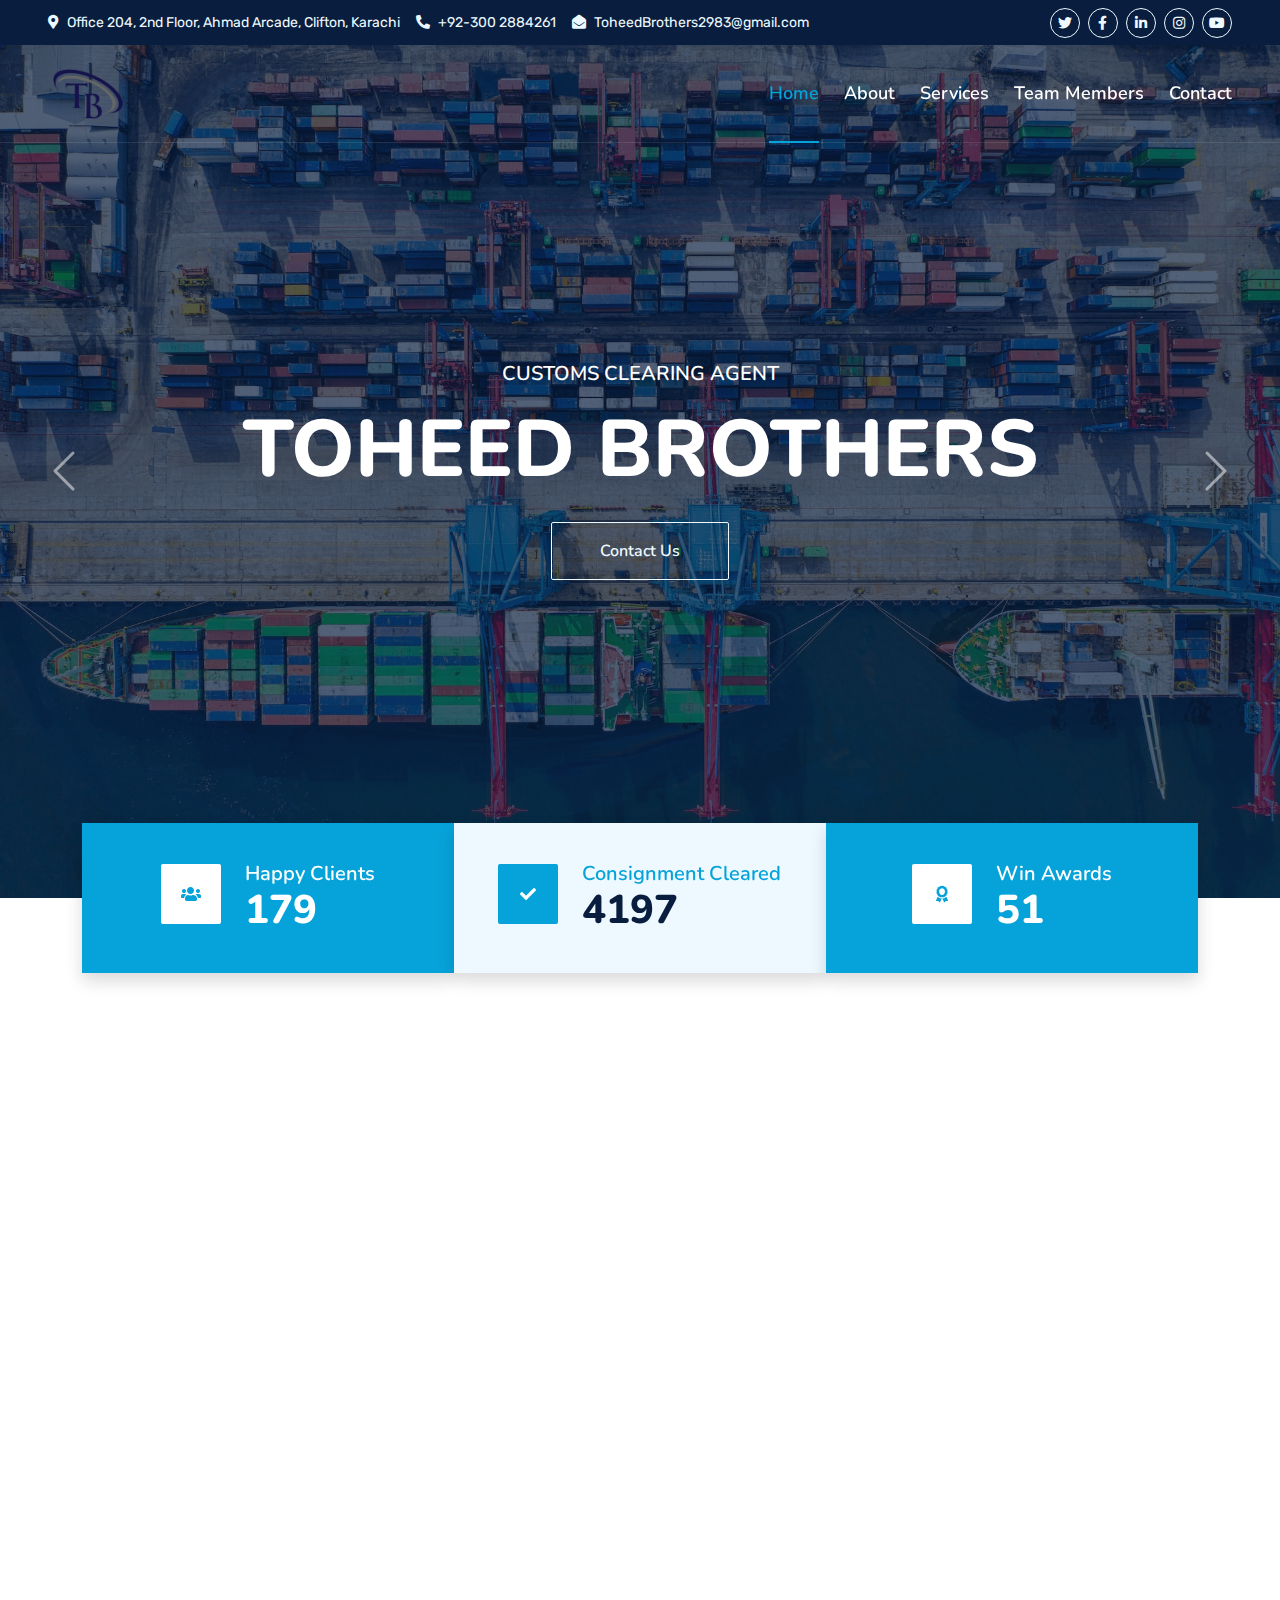
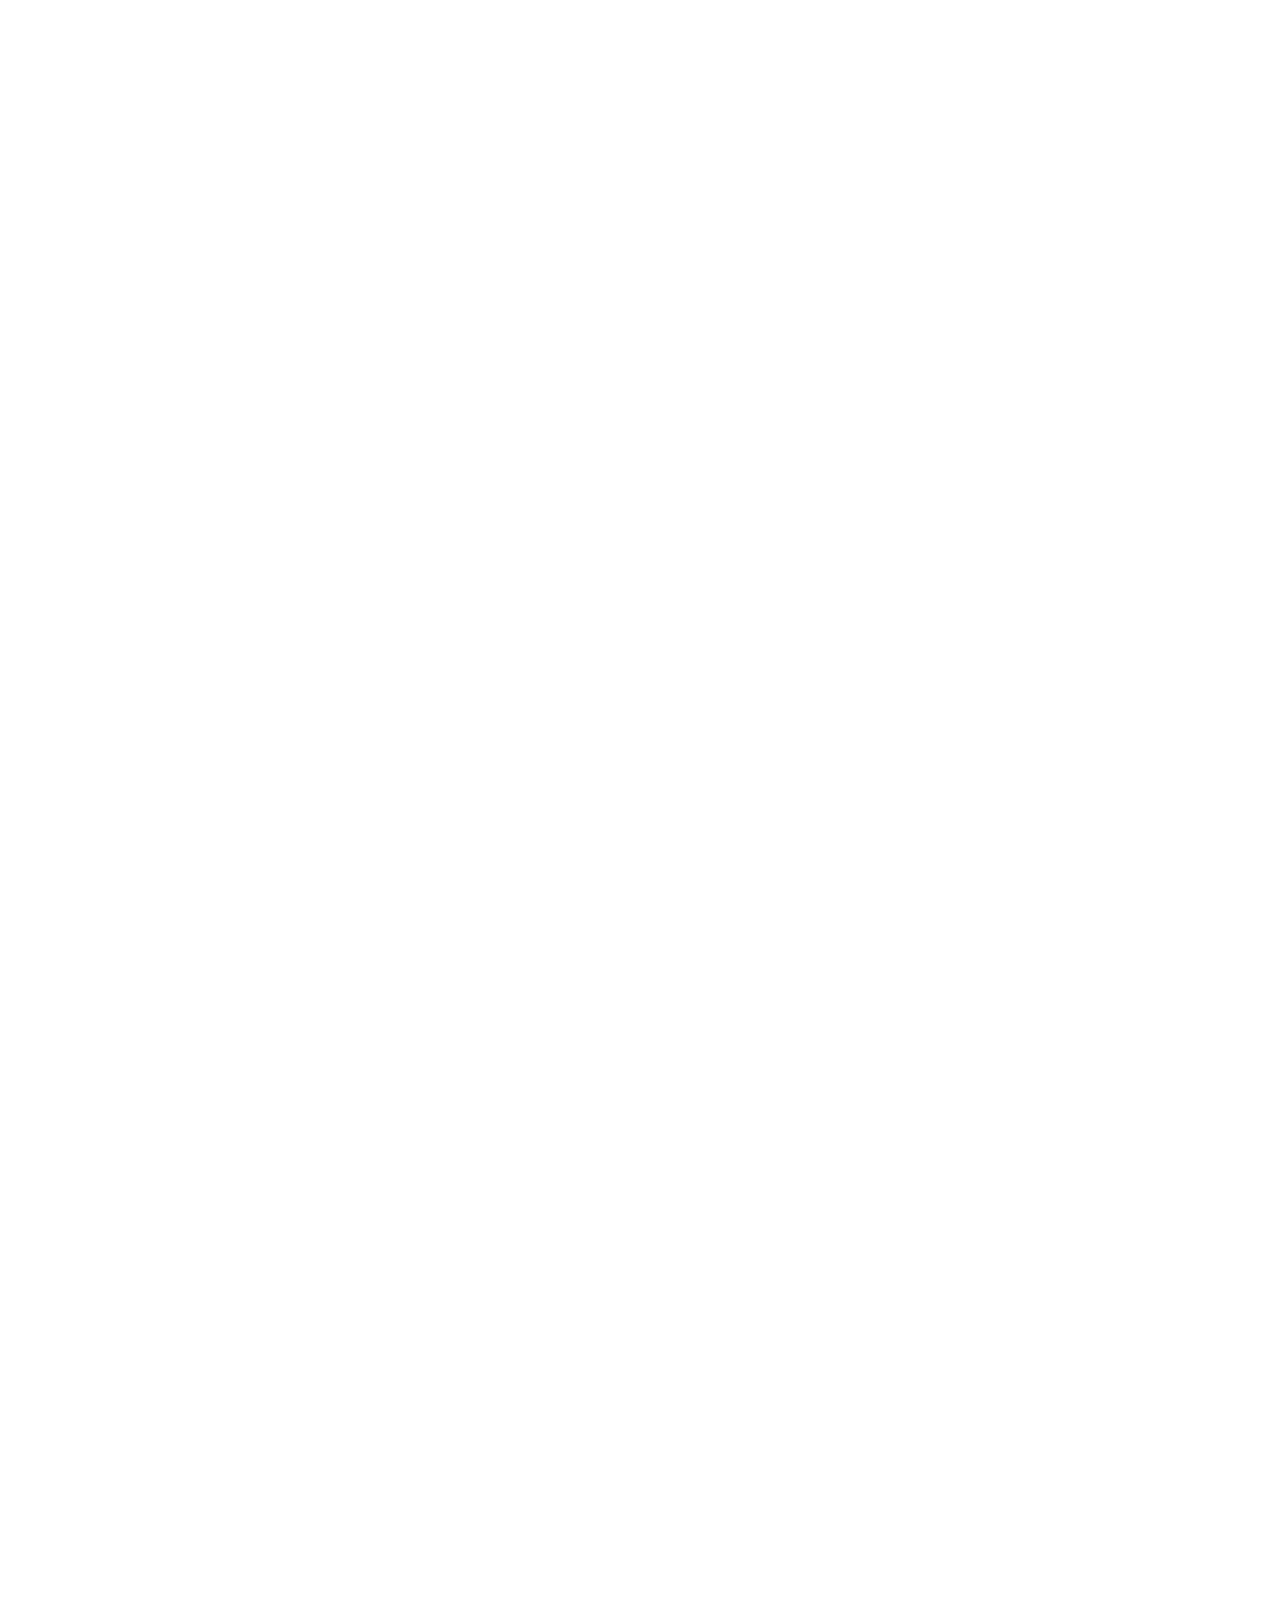
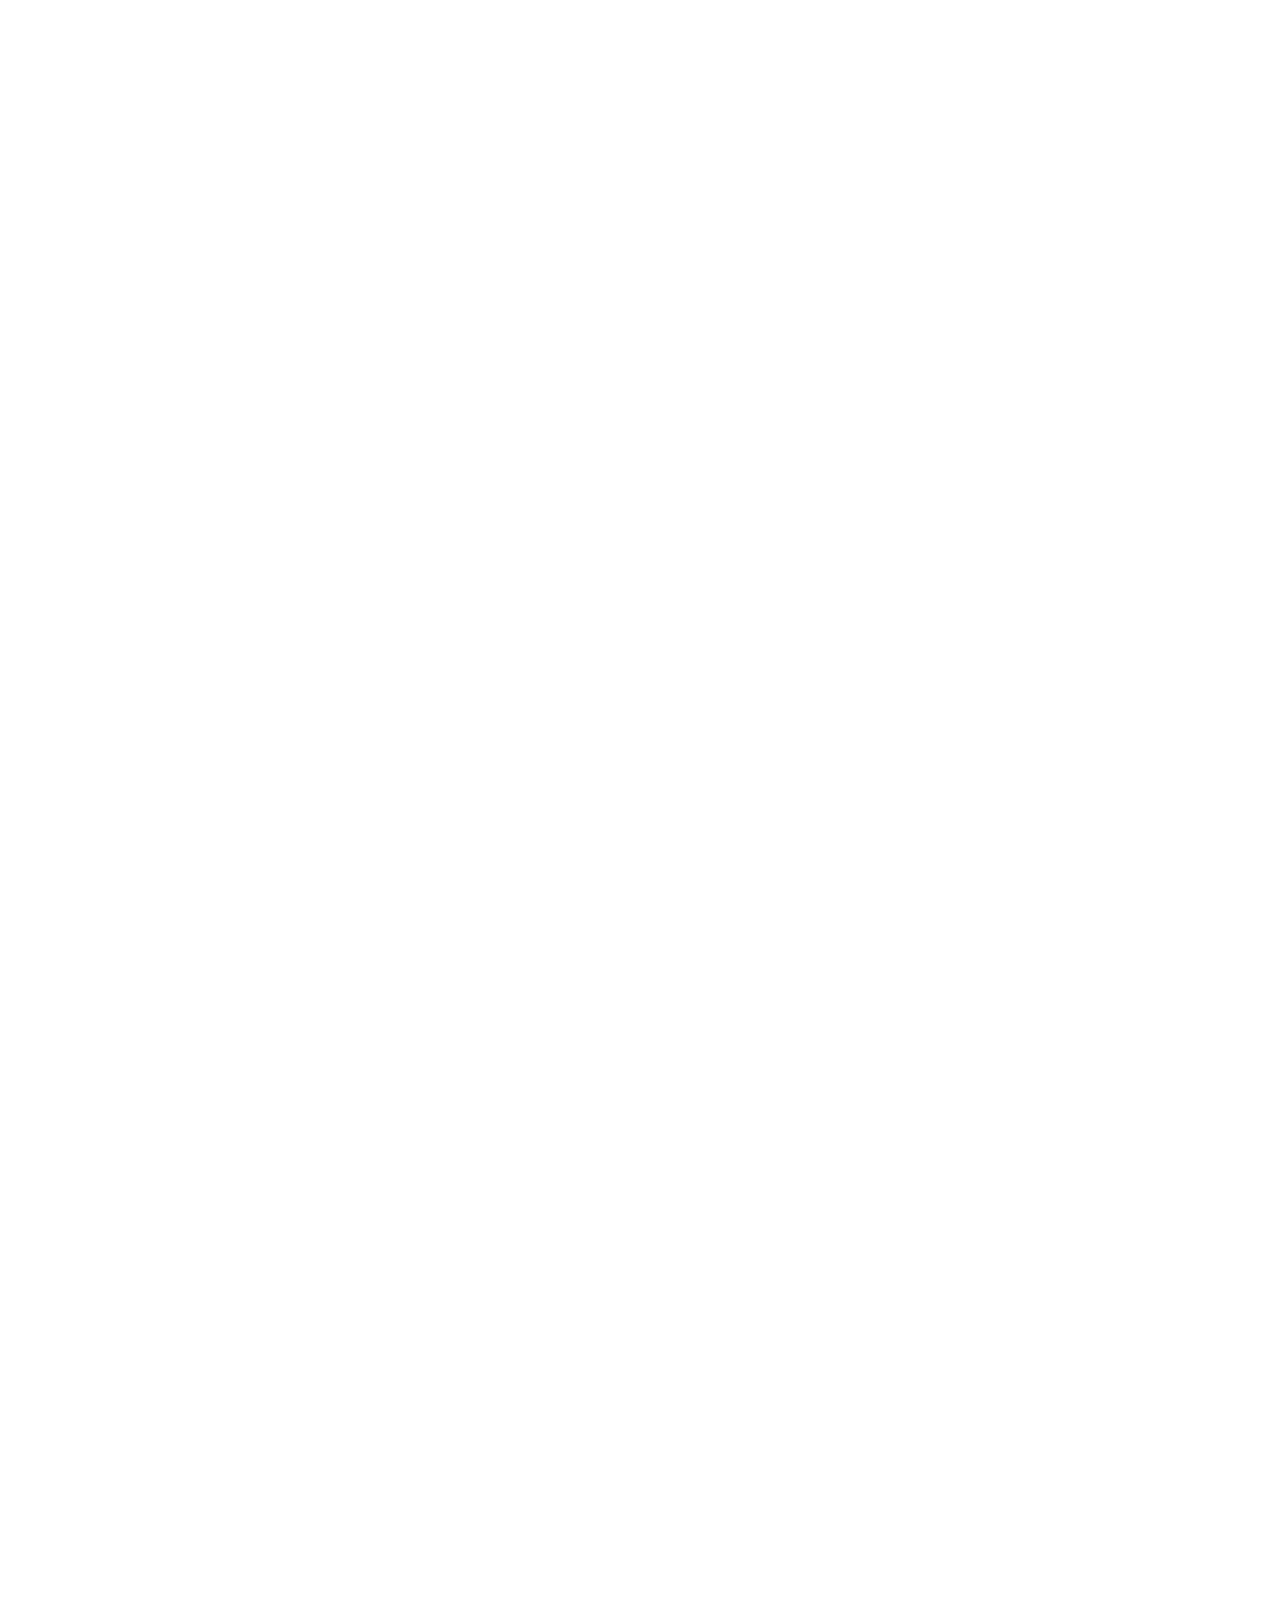
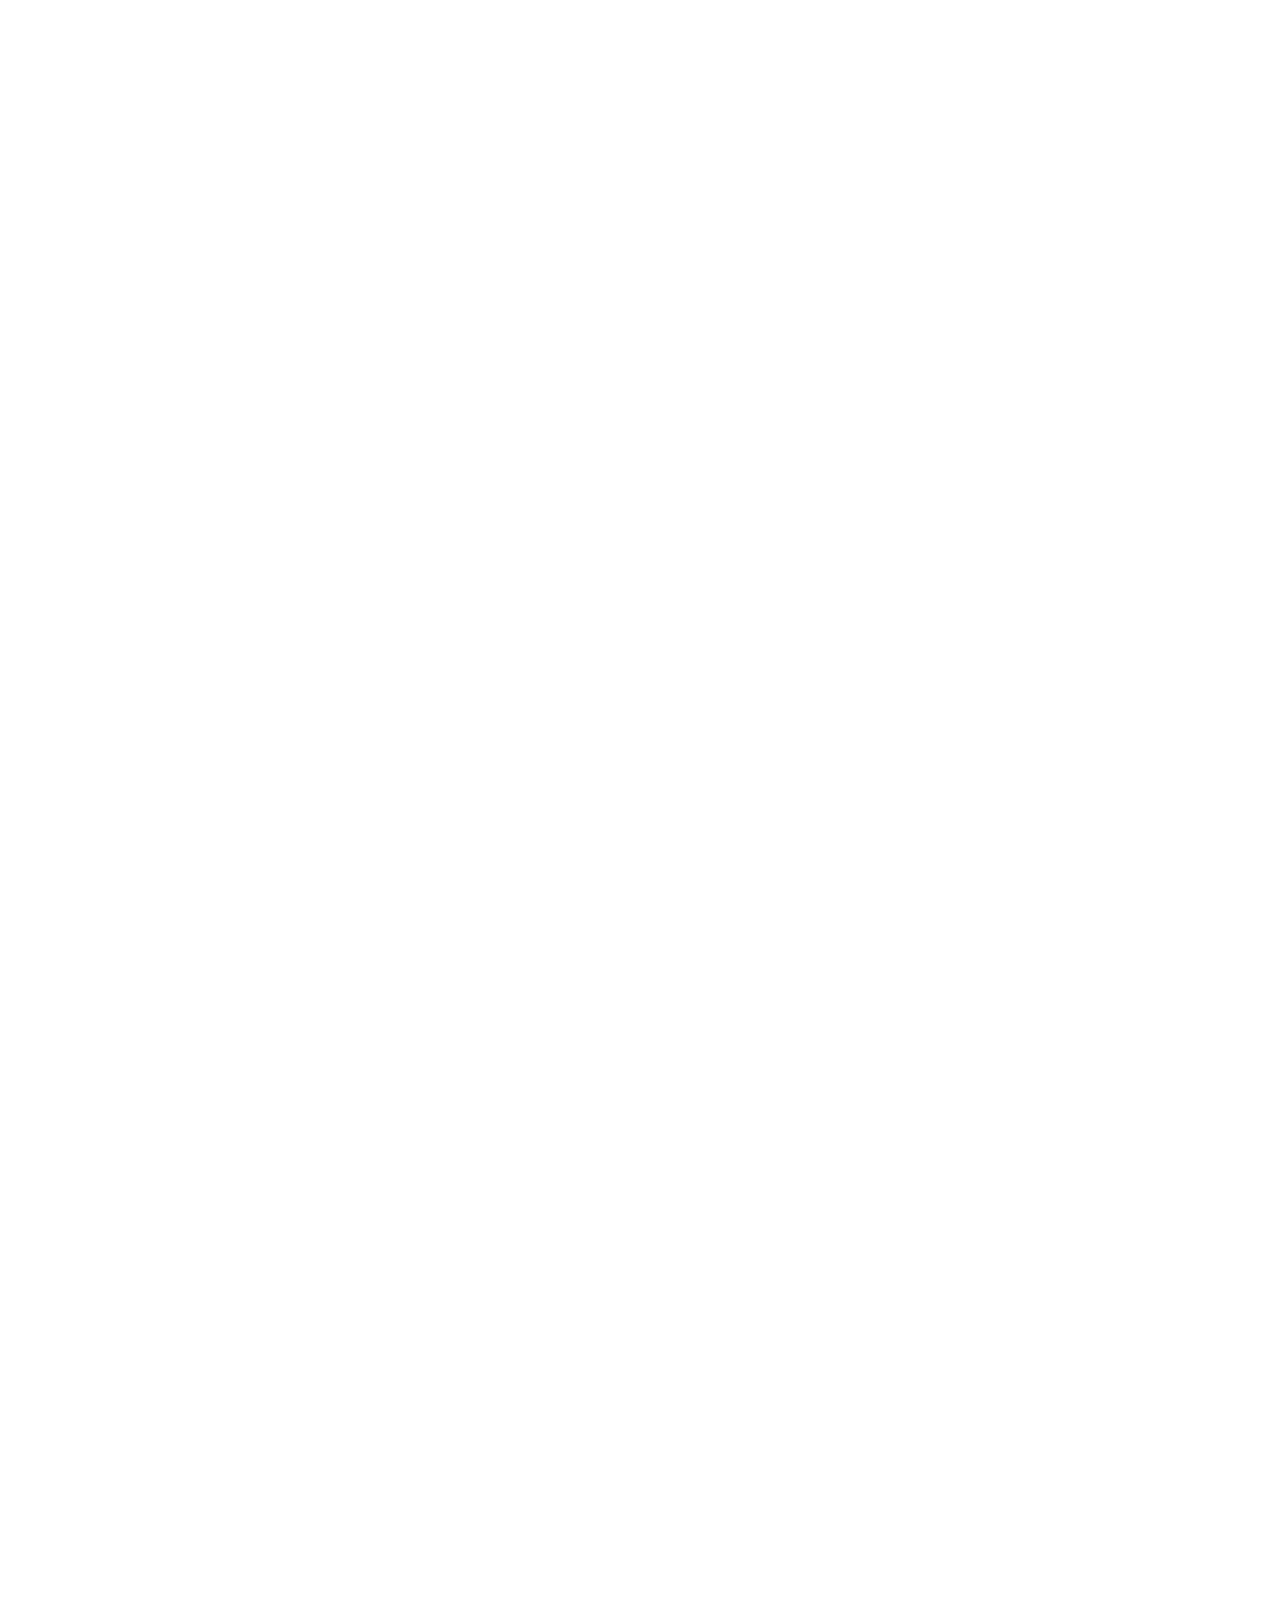
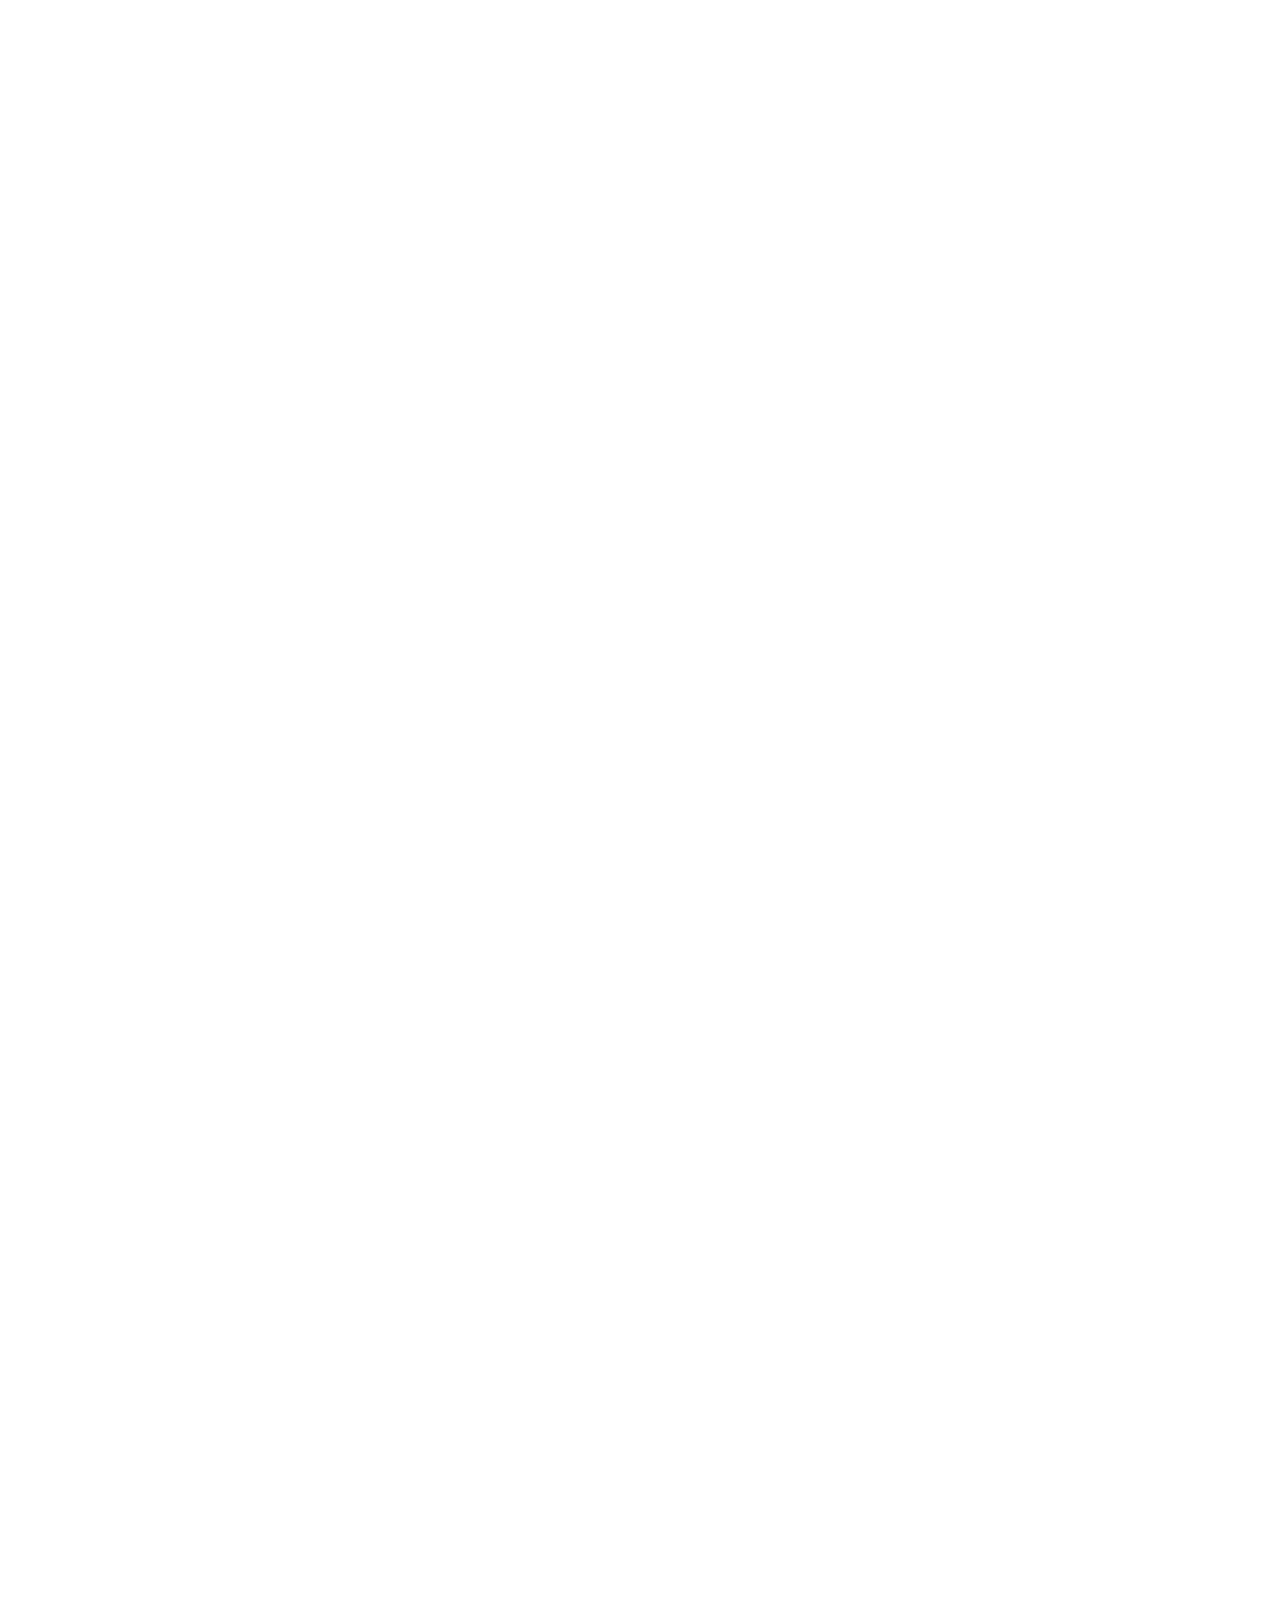
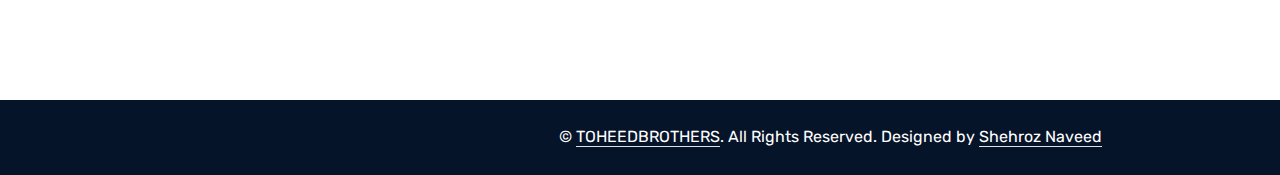
==== commit 622e27ff: "ok" ====
--- a/index.html
+++ b/index.html
@@ -192,14 +192,14 @@
                 <div class="col-lg-7">
                     <div class="section-title position-relative pb-3 mb-5">
                         <h5 class="fw-bold text-primary text-uppercase">About Us</h5>
-                        <h1 class="mb-0">The Best Clearing Agency With 13 Years of Experience</h1>
+                        <h1 class="mb-0">The Best Clearing Agency With 16 Years of Experience</h1>
                     </div>
                     <p class="mb-4">
                         Custom Clearance is a basic piece of the import or fare production network. Bother free and auspicious custom leeway of merchandise straightforwardly influences the cost and gainfulness for our clients. We hence work determinedly to guarantee that their extraordinary prerequisites are met agreeable to them. We endeavor to help our customers with dealing with the dangers of bringing in and enhancing efficiencies in their procedures, with accentuation on an exhaustive comprehension of controls. We consistently take part in enhancing best practices keeping in mind the end goal to address the issues of our clients.
                     </p>
                     <div class="row g-0 mb-3">
                         <div class="col-sm-6 wow zoomIn" data-wow-delay="0.2s">
-                            <h5 class="mb-3"><i class="fa fa-check text-primary me-3"></i>Used Machinery</h5>
+                            <h5 class="mb-3"><i class="fa fa-check text-primary me-3"></i>All types of Used / New Machinery</h5>
                             <h5 class="mb-3"><i class="fa fa-check text-primary me-3"></i>Mix Metal Scrap</h5>
                         </div>
                         <div class="col-sm-6 wow zoomIn" data-wow-delay="0.4s">
@@ -214,6 +214,11 @@
                         <div class="ps-4">
                             <h5 class="mb-2">Call to ask any question</h5>
                             <h4 class="text-primary mb-0">+92 300-2884261 </h4>
+                            <h4 class="text-primary mb-0">021-35363385 </h4>
+
+                            
+
+                            
                         </div>
                     </div>
                 </div>
@@ -242,7 +247,7 @@
                             <div class="bg-primary rounded d-flex align-items-center justify-content-center mb-3" style="width: 60px; height: 60px;">
                                 <i class="fa fa-cubes text-white"></i>
                             </div>
-                            <h4>Best In Machinery</h4>
+                            <h4>Expert In Machinery</h4>
                             <p class="mb-0">Our customs clearing agency has extensive expertise in managing the clearance of all types of machinery consignments, 
                                 ensuring that your shipment is processed efficiently and in compliance with all relevant regulations.</p>
                         </div>
@@ -300,7 +305,7 @@
                         <div class="service-icon">
                             <i class="fa fa-shield-alt text-white"></i>
                         </div>
-                        <h4 class="mb-3">Used Machinery</h4>
+                        <h4 class="mb-3">Used / New Machinery</h4>
                         <p class="m-0">Our customs clearing agency has extensive expertise in managing the clearance of all types of machinery consignments</p>
                         <a class="btn btn-lg btn-primary rounded" href="">
                             <i class="bi bi-arrow-right"></i>
@@ -327,6 +332,7 @@
                         <h3 class="text-white mb-3">Call Us For Quote</h3>
                         <p class="text-white mb-3">Contact us For Any Query</p>
                         <h2 class="text-white mb-0">+92-300 2884261</h2>
+                        <h2 class="text-white mb-0">021-35363385</h2>
                     </div>
                 </div>
             </div>
@@ -361,7 +367,12 @@
                         </div>
                         <div class="ps-4">
                             <h5 class="mb-2">Call to ask any question</h5>
+                            
                             <h4 class="text-primary mb-0">+92-300 2884261</h4>
+                            <h4 class="text-primary mb-0">021-35363385</h4>
+
+                            
+
                         </div>
                     </div>
                 </div>
@@ -406,7 +417,7 @@
         <div class="container py-5">
             <div class="section-title text-center position-relative pb-3 mb-5 mx-auto" style="max-width: 600px;">
                 <h5 class="fw-bold text-primary text-uppercase">Team Members</h5>
-                <h1 class="mb-0">Professional Stuffs Ready to Help Your Business</h1>
+                <h1 class="mb-0">Professional Staff Ready to Help Your Business</h1>
             </div>
             <div class="row g-5">
                 <div class="col-lg-4 wow slideInUp" data-wow-delay="0.3s">
@@ -568,7 +579,7 @@
                         </div>
                         <div class="text-center py-4">
                             <h4 class="text-primary">Muhammad Zeeshan</h4>
-                            <p class="text-uppercase m-0"> GD Typing Master </p>
+                            <p class="text-uppercase m-0"> Office Clerk </p>
                         </div>
                     </div>
                 </div>
@@ -594,7 +605,7 @@
                 <div class="col-lg-4 wow slideInUp" data-wow-delay="0.9s">
                     <div class="team-item bg-light rounded overflow-hidden">
                         <div class="team-img position-relative overflow-hidden">
-                            <img class="img-fluid w-100" src="img/zakir 1.jpeg" alt="">
+                            <img class="img-fluid w-100" src="img/zakir.jpeg" alt="">
                             <div class="team-social">
                                 <a class="btn btn-lg btn-primary btn-lg-square rounded" href=""><i class="fab fa-twitter fw-normal"></i></a>
                                 <a class="btn btn-lg btn-primary btn-lg-square rounded" href=""><i class="fab fa-facebook-f fw-normal"></i></a>
@@ -604,7 +615,7 @@
                         </div>
                         <div class="text-center py-4">
                             <h4 class="text-primary">Zaki Muhammad</h4>
-                            <p class="text-uppercase m-0"> Indoor Supervior </p>
+                            <p class="text-uppercase m-0"> Office Clerk </p>
                         </div>
                     </div>
                 </div>
@@ -709,6 +720,9 @@
                             <div class="d-flex mb-2">
                                 <i class="bi bi-telephone text-primary me-2"></i>
                                 <p class="mb-0">+92-300 2884261</p>
+                                <p class="mb-0">021-353633851</p>
+                               
+
                             </div>
                             <div class="d-flex mt-4">
                                 <a class="btn btn-primary btn-square me-2" href="#"><i class="fab fa-twitter fw-normal"></i></a>
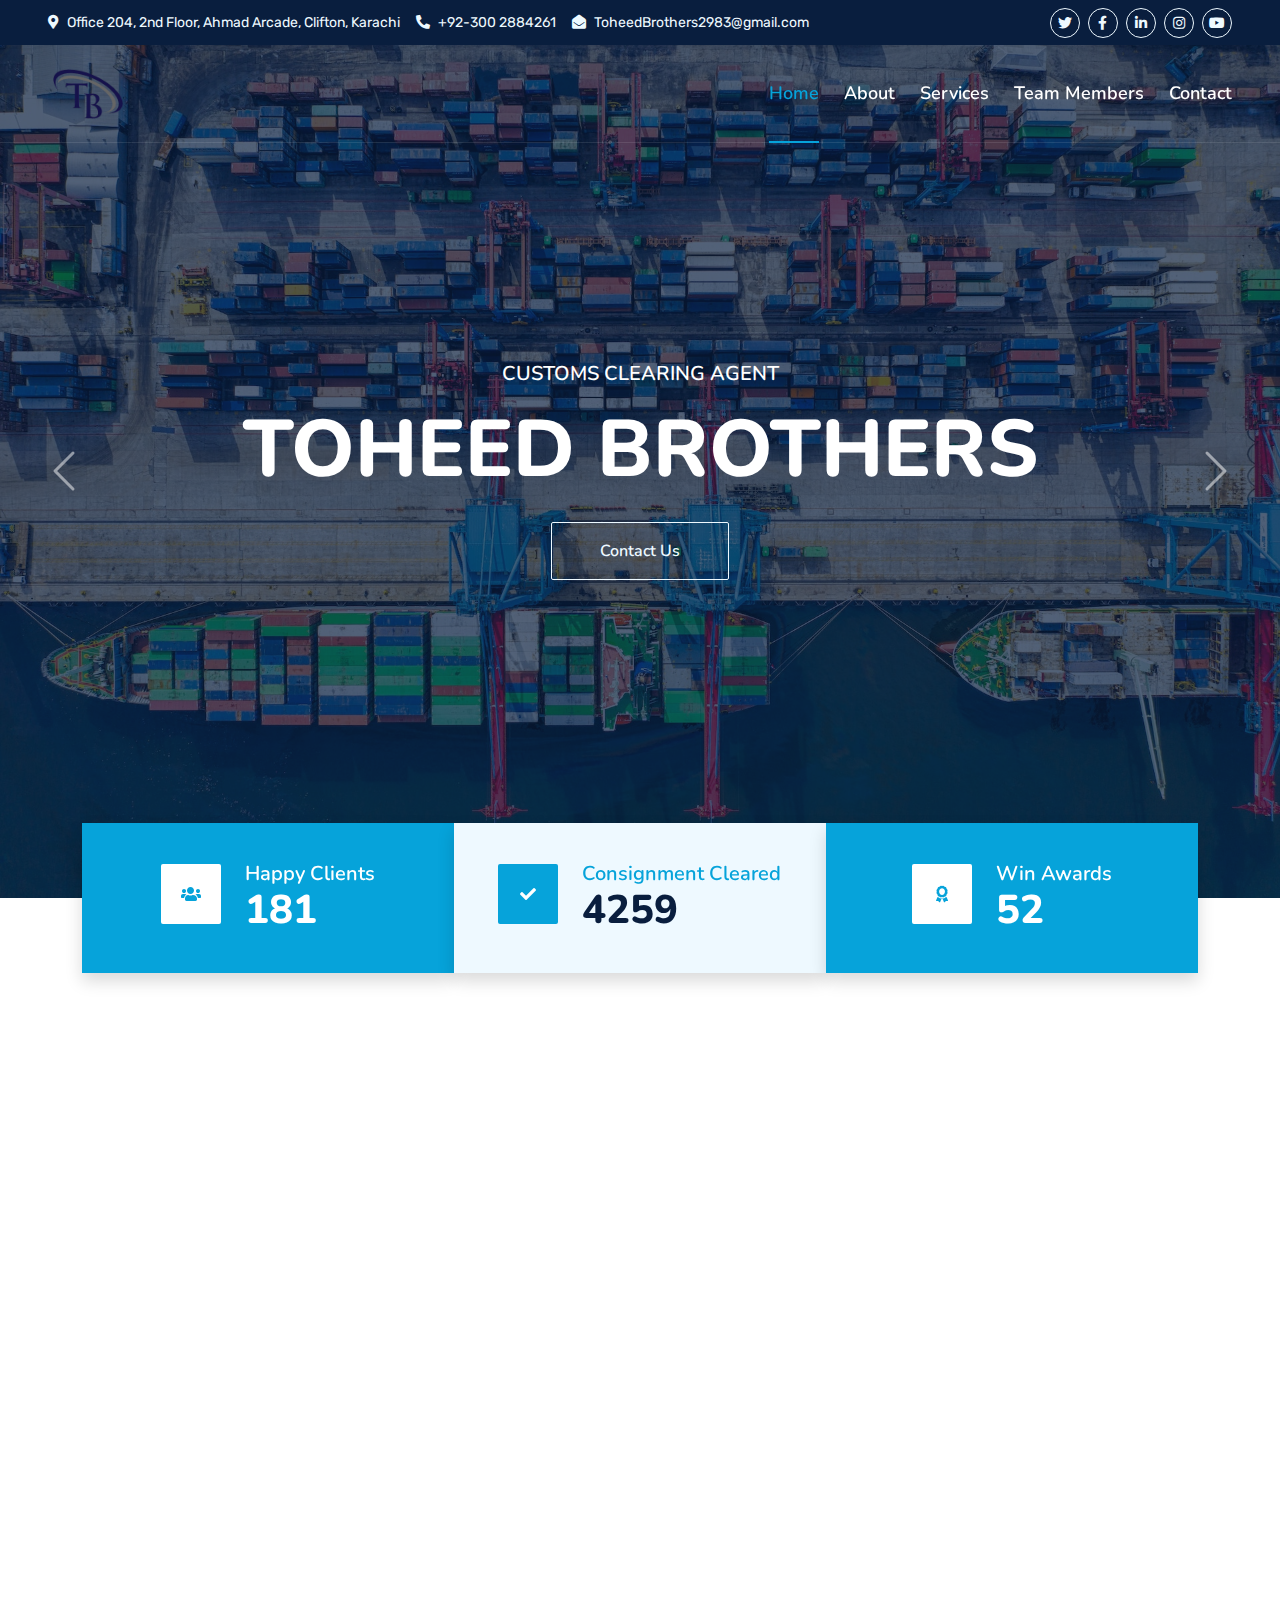
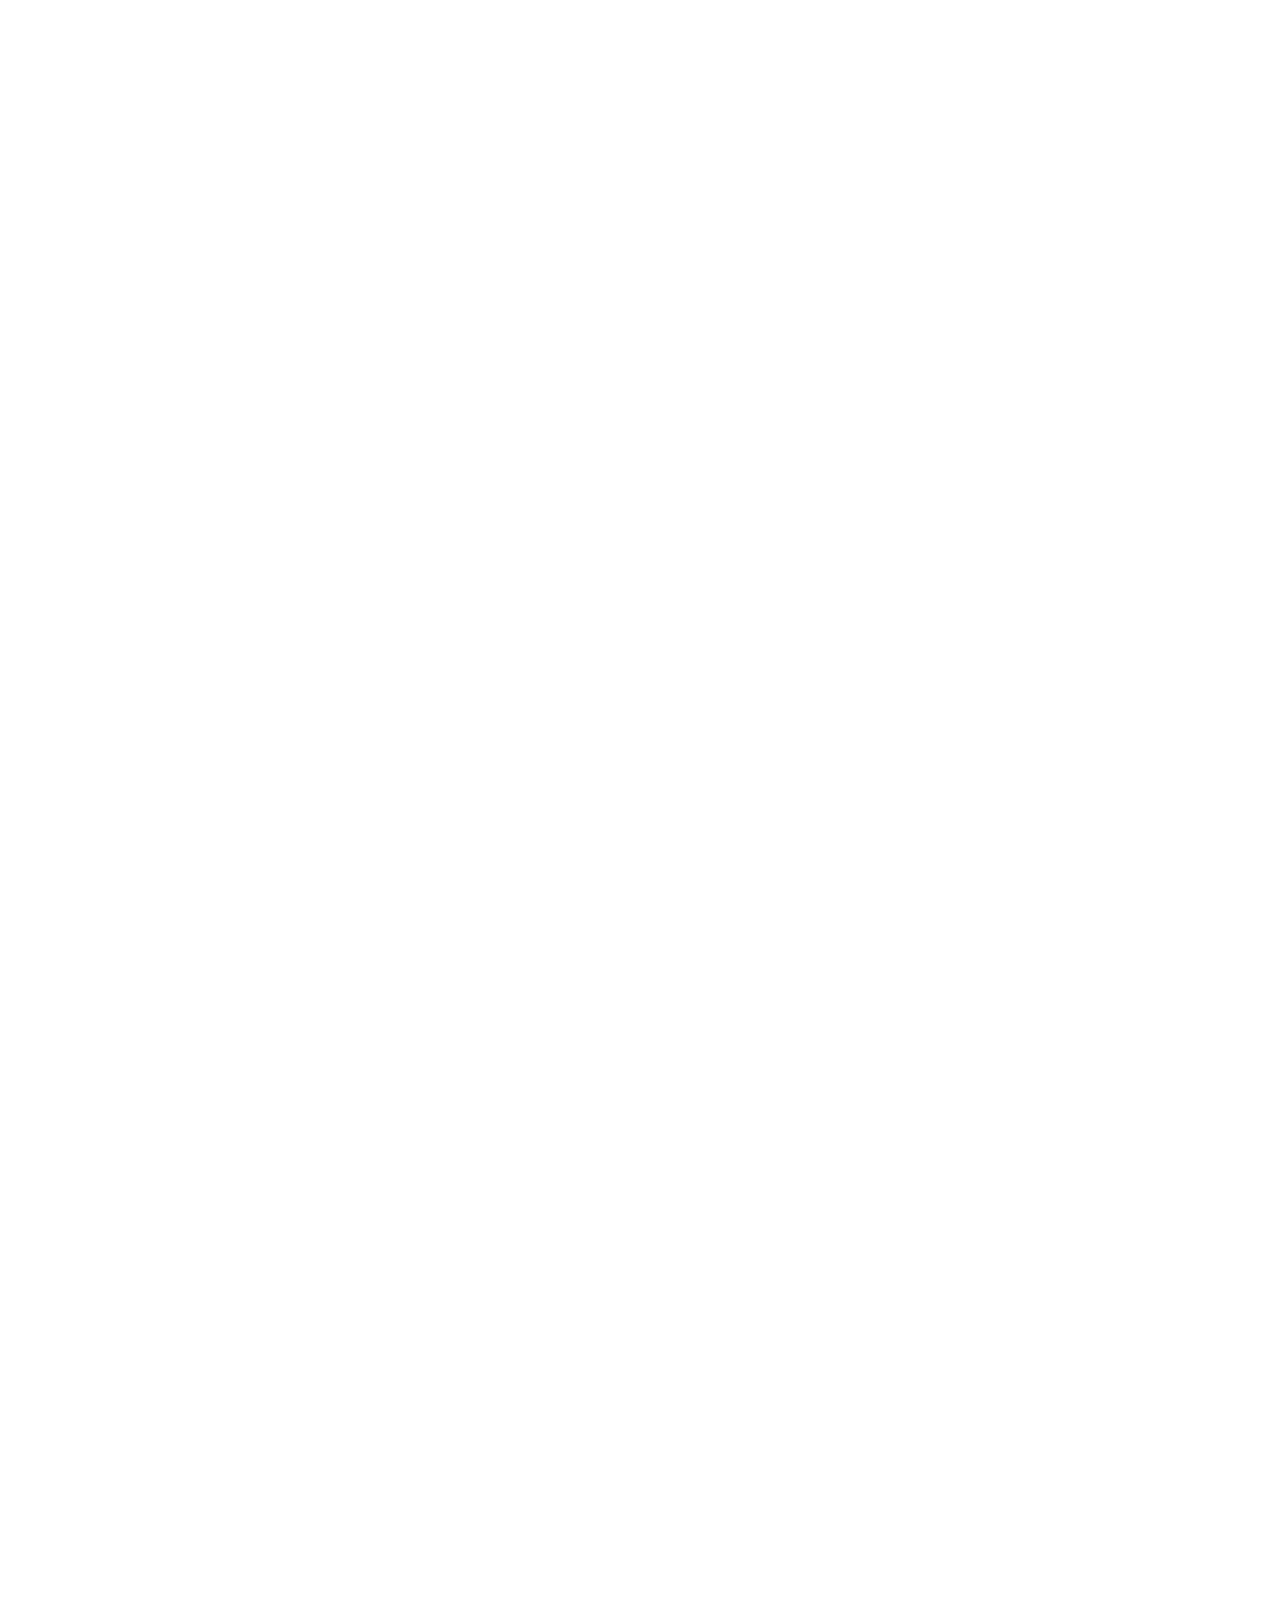
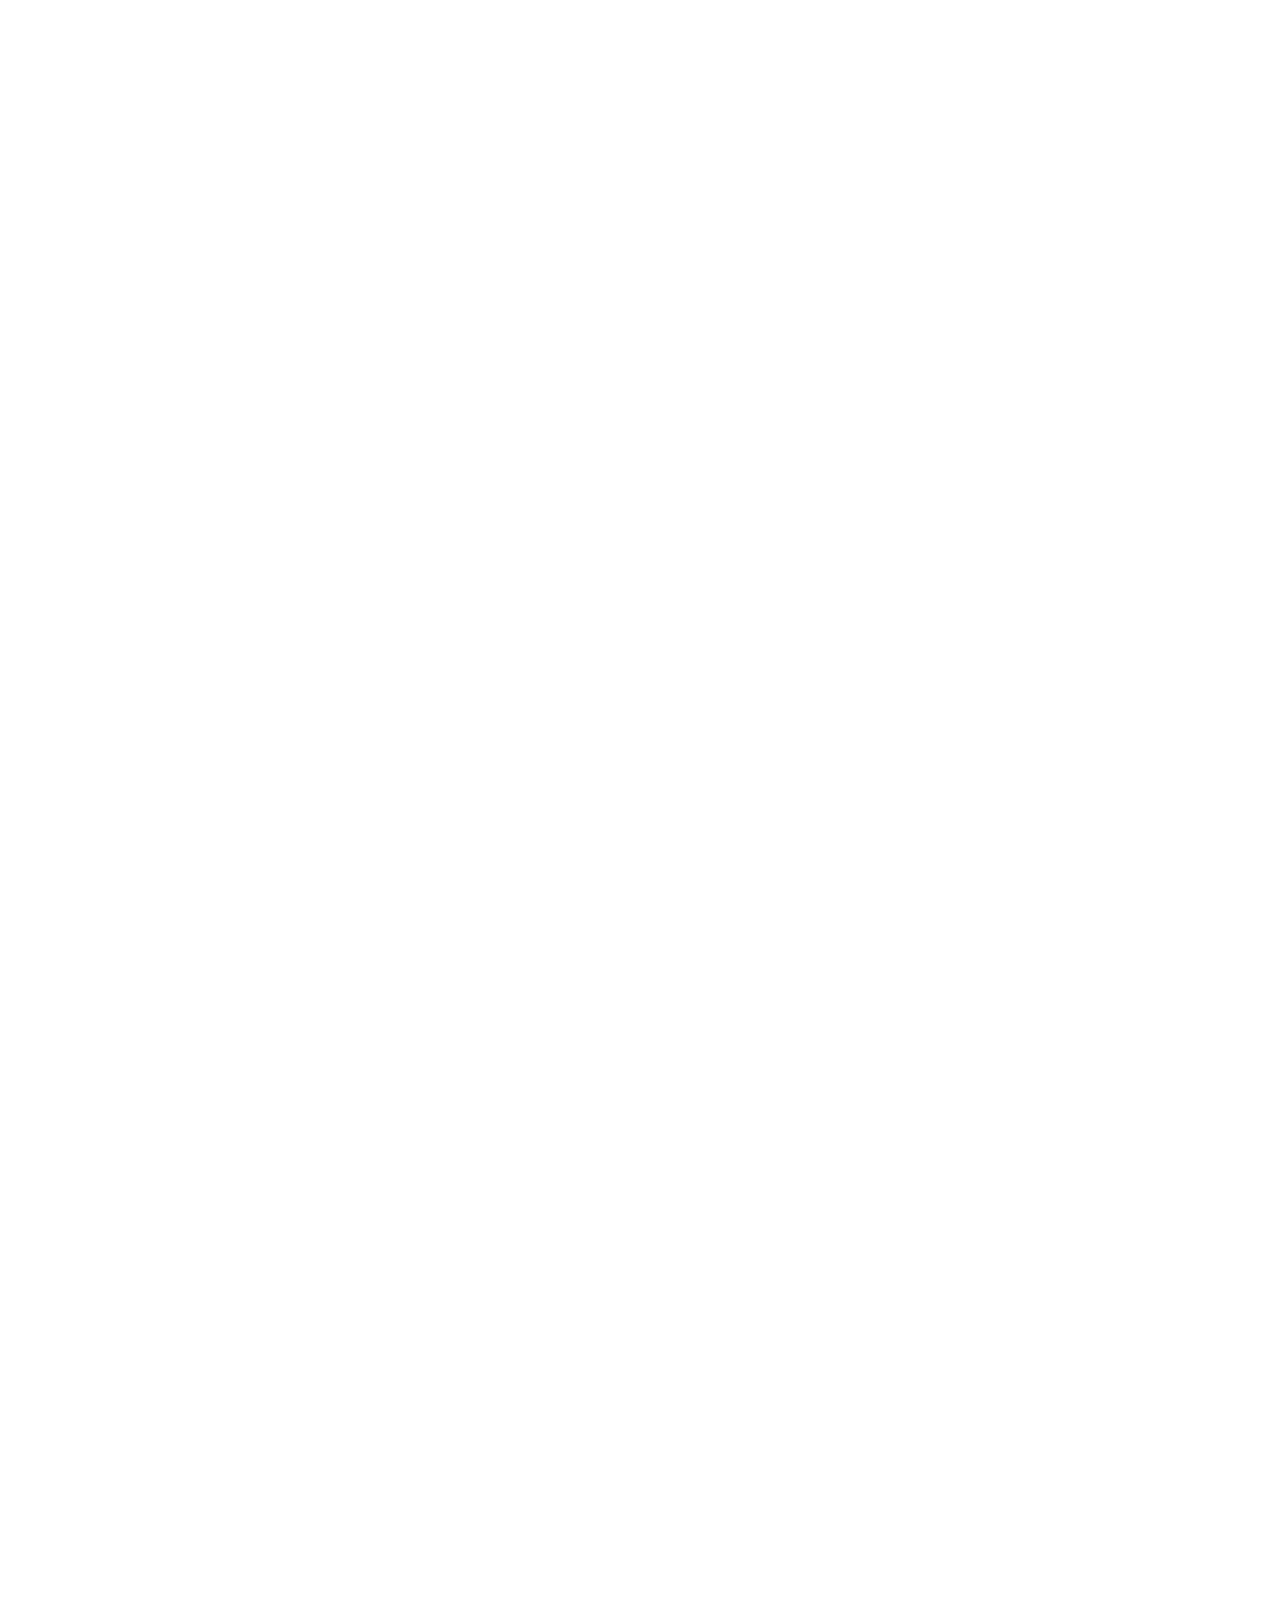
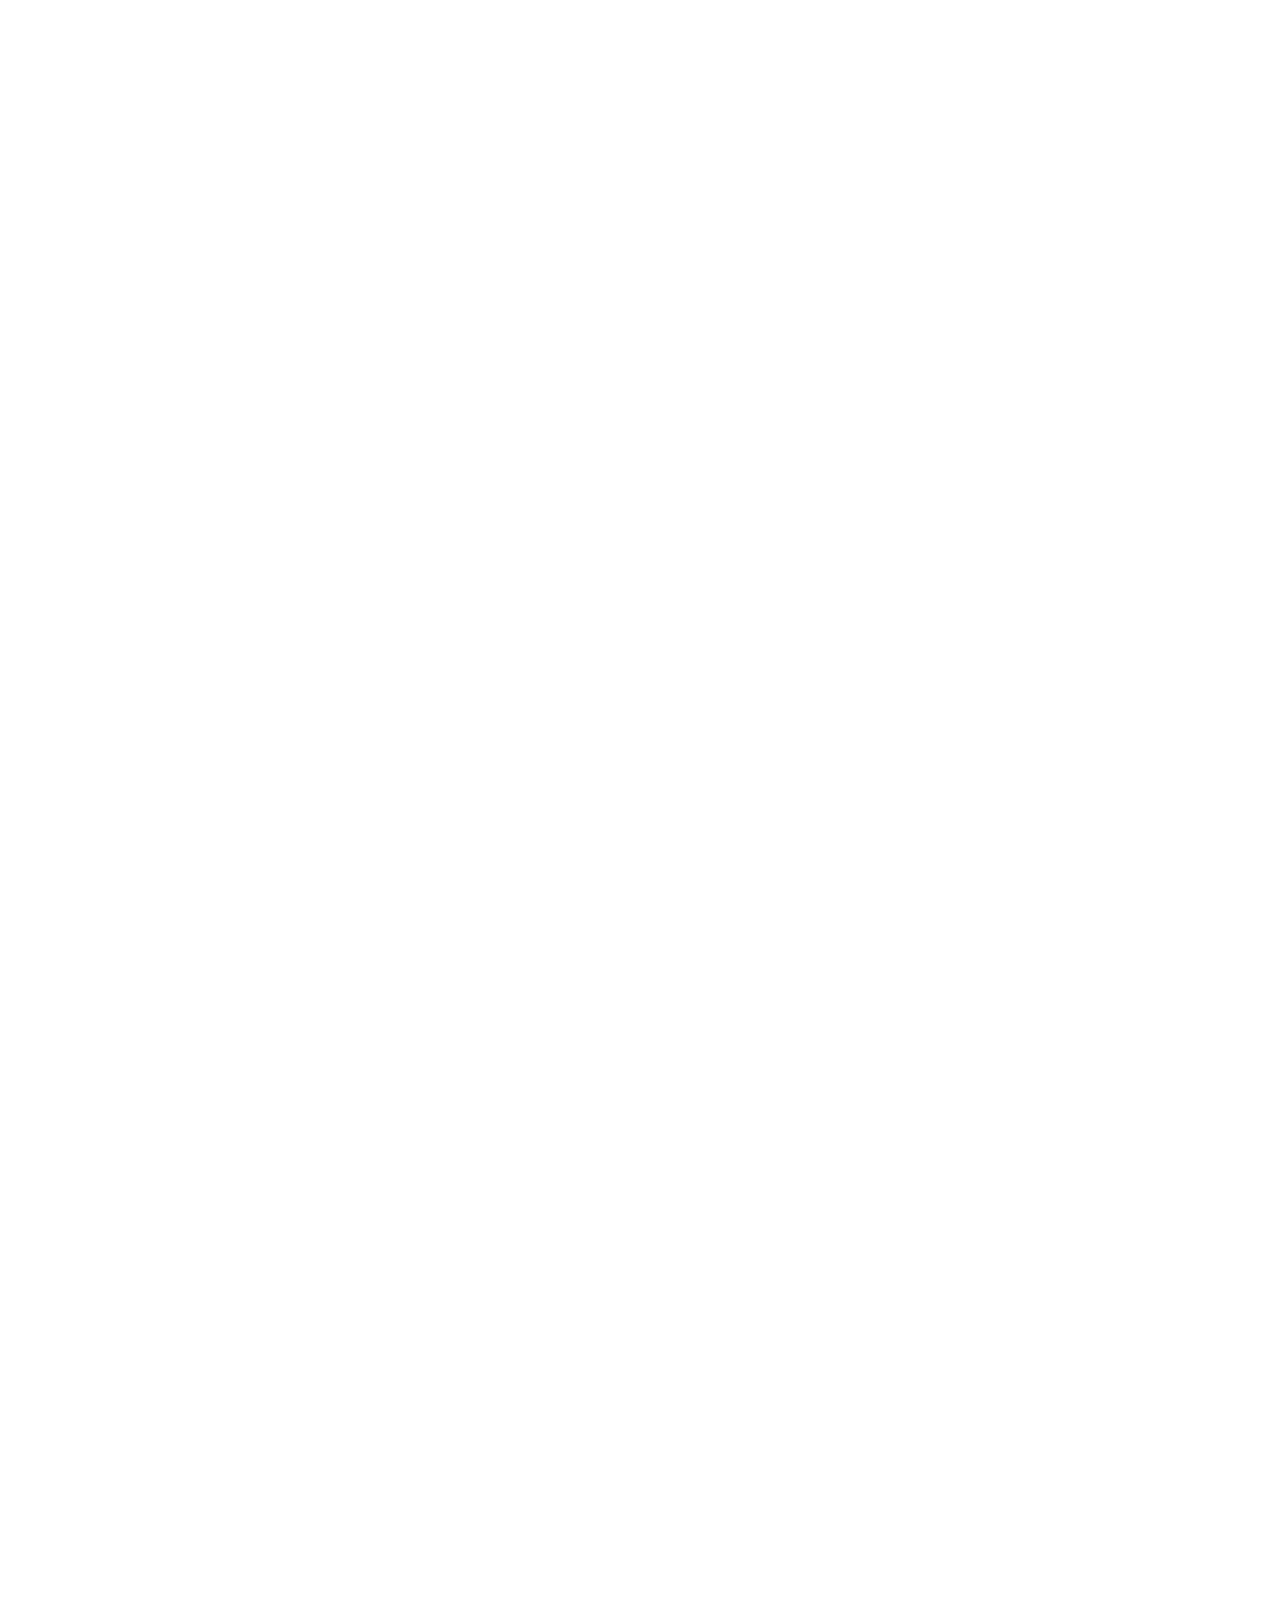
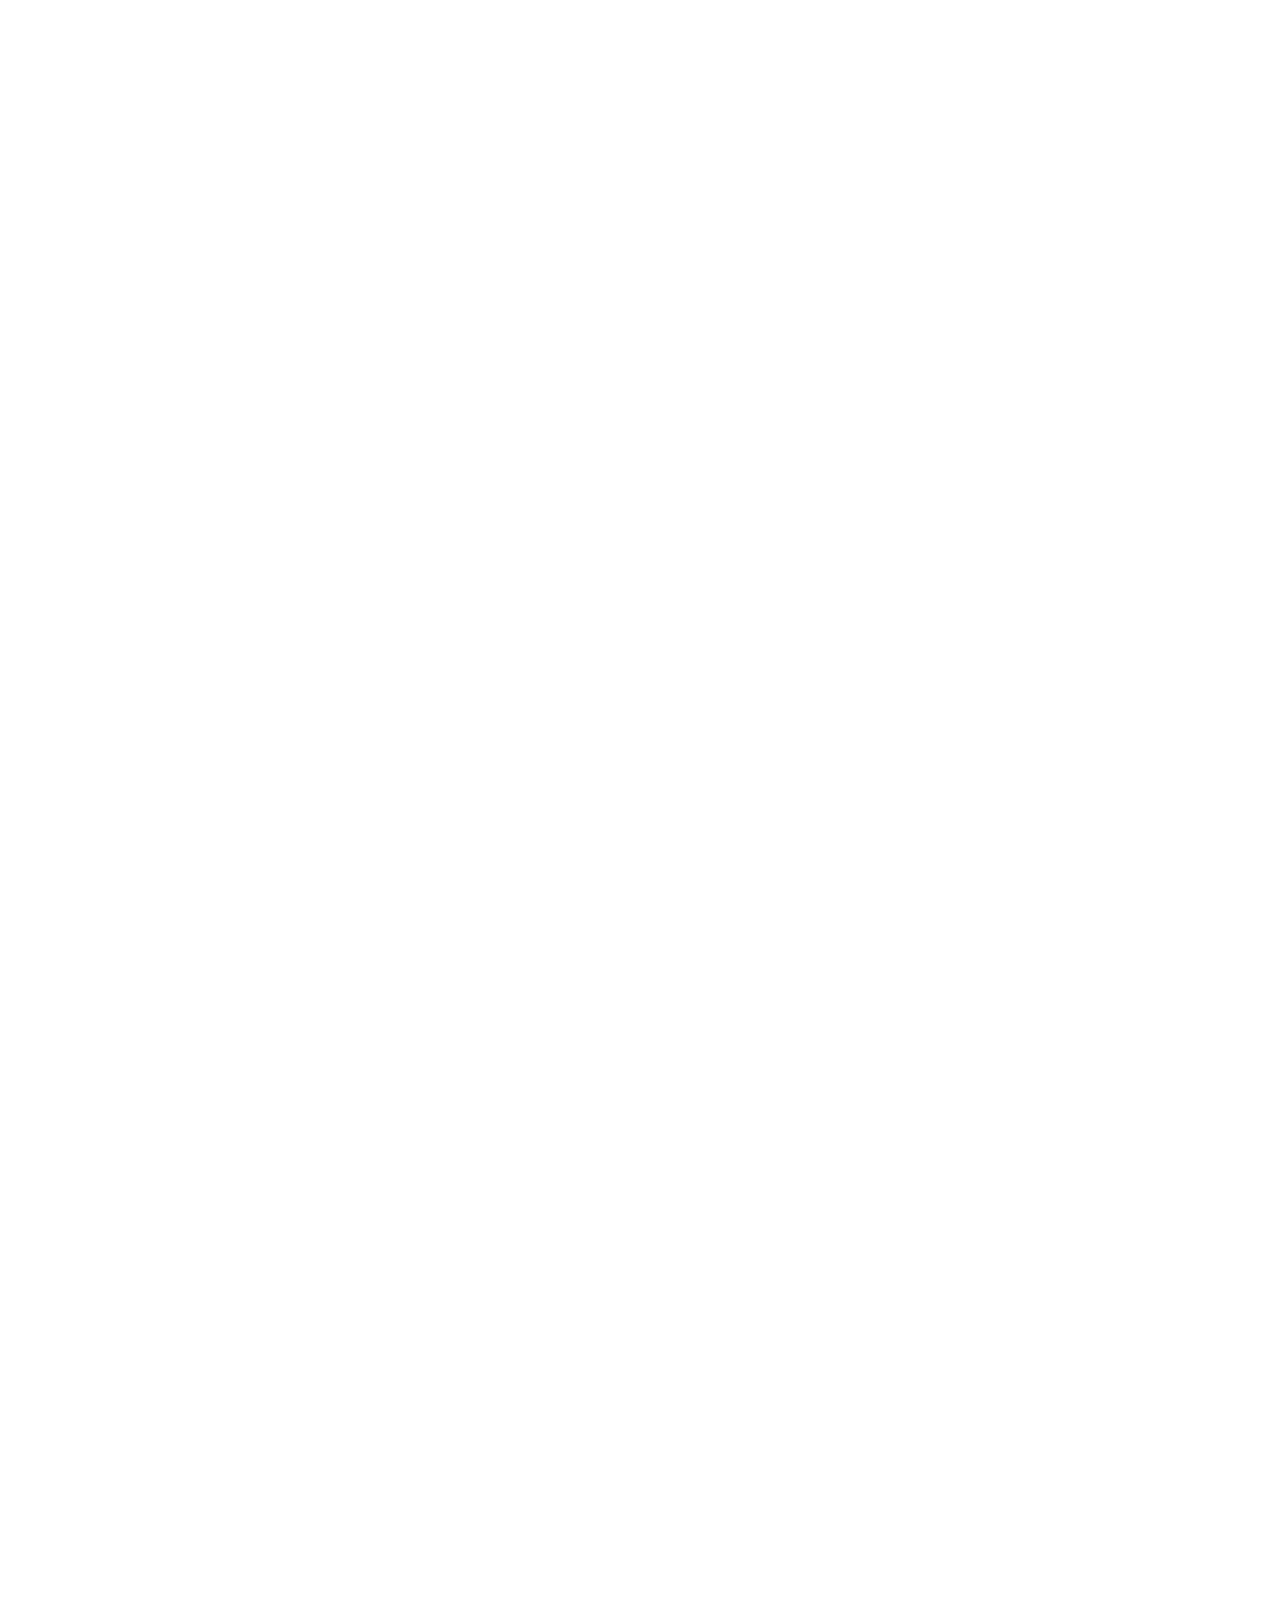
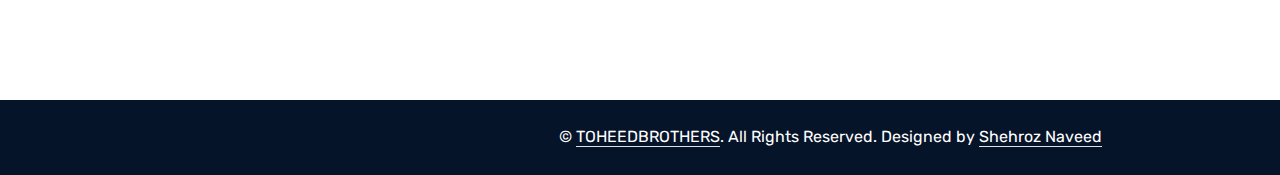
==== commit 8b69e225: "l" ====
--- a/index.html
+++ b/index.html
@@ -719,7 +719,7 @@
                             </div>
                             <div class="d-flex mb-2">
                                 <i class="bi bi-telephone text-primary me-2"></i>
-                                <p class="mb-0">+92-300 2884261</p>
+                                <p class="mb-0">+92-300 2884261</p> </n>
                                 <p class="mb-0">021-353633851</p>
                                
 
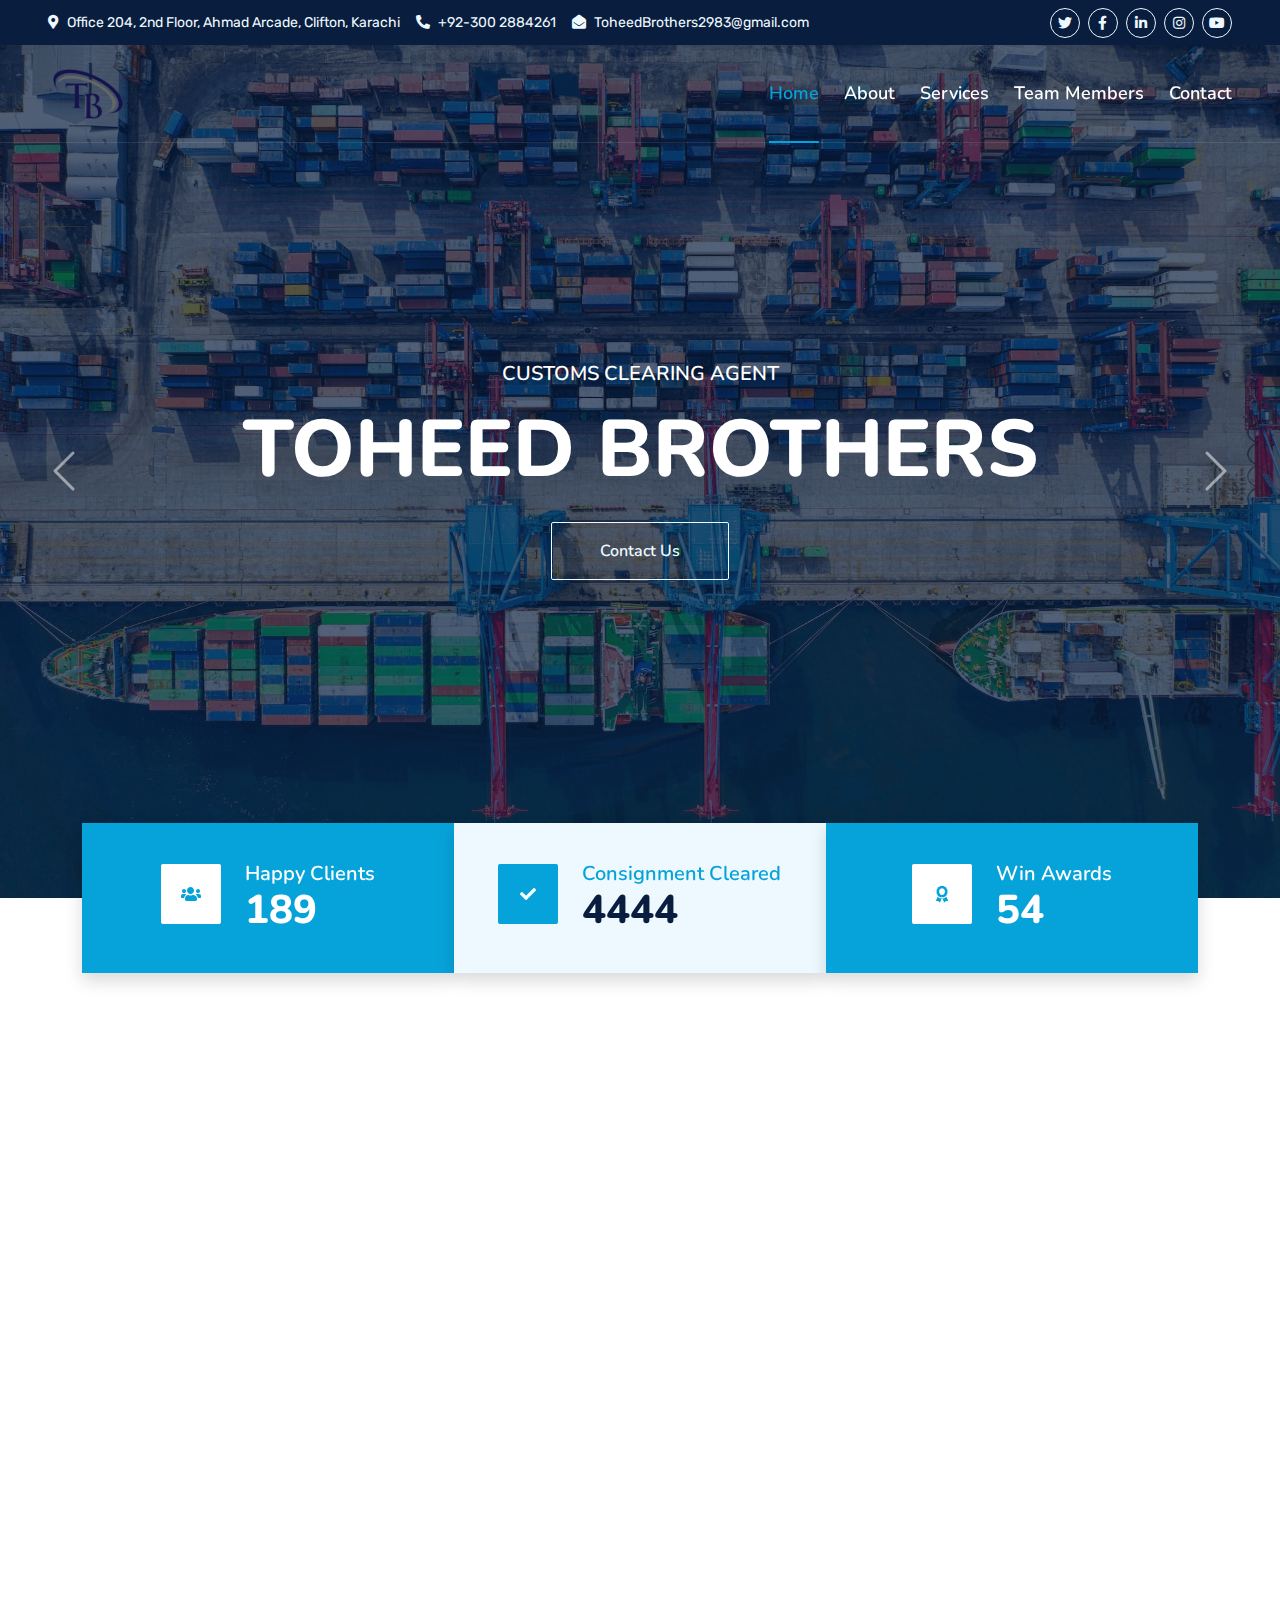
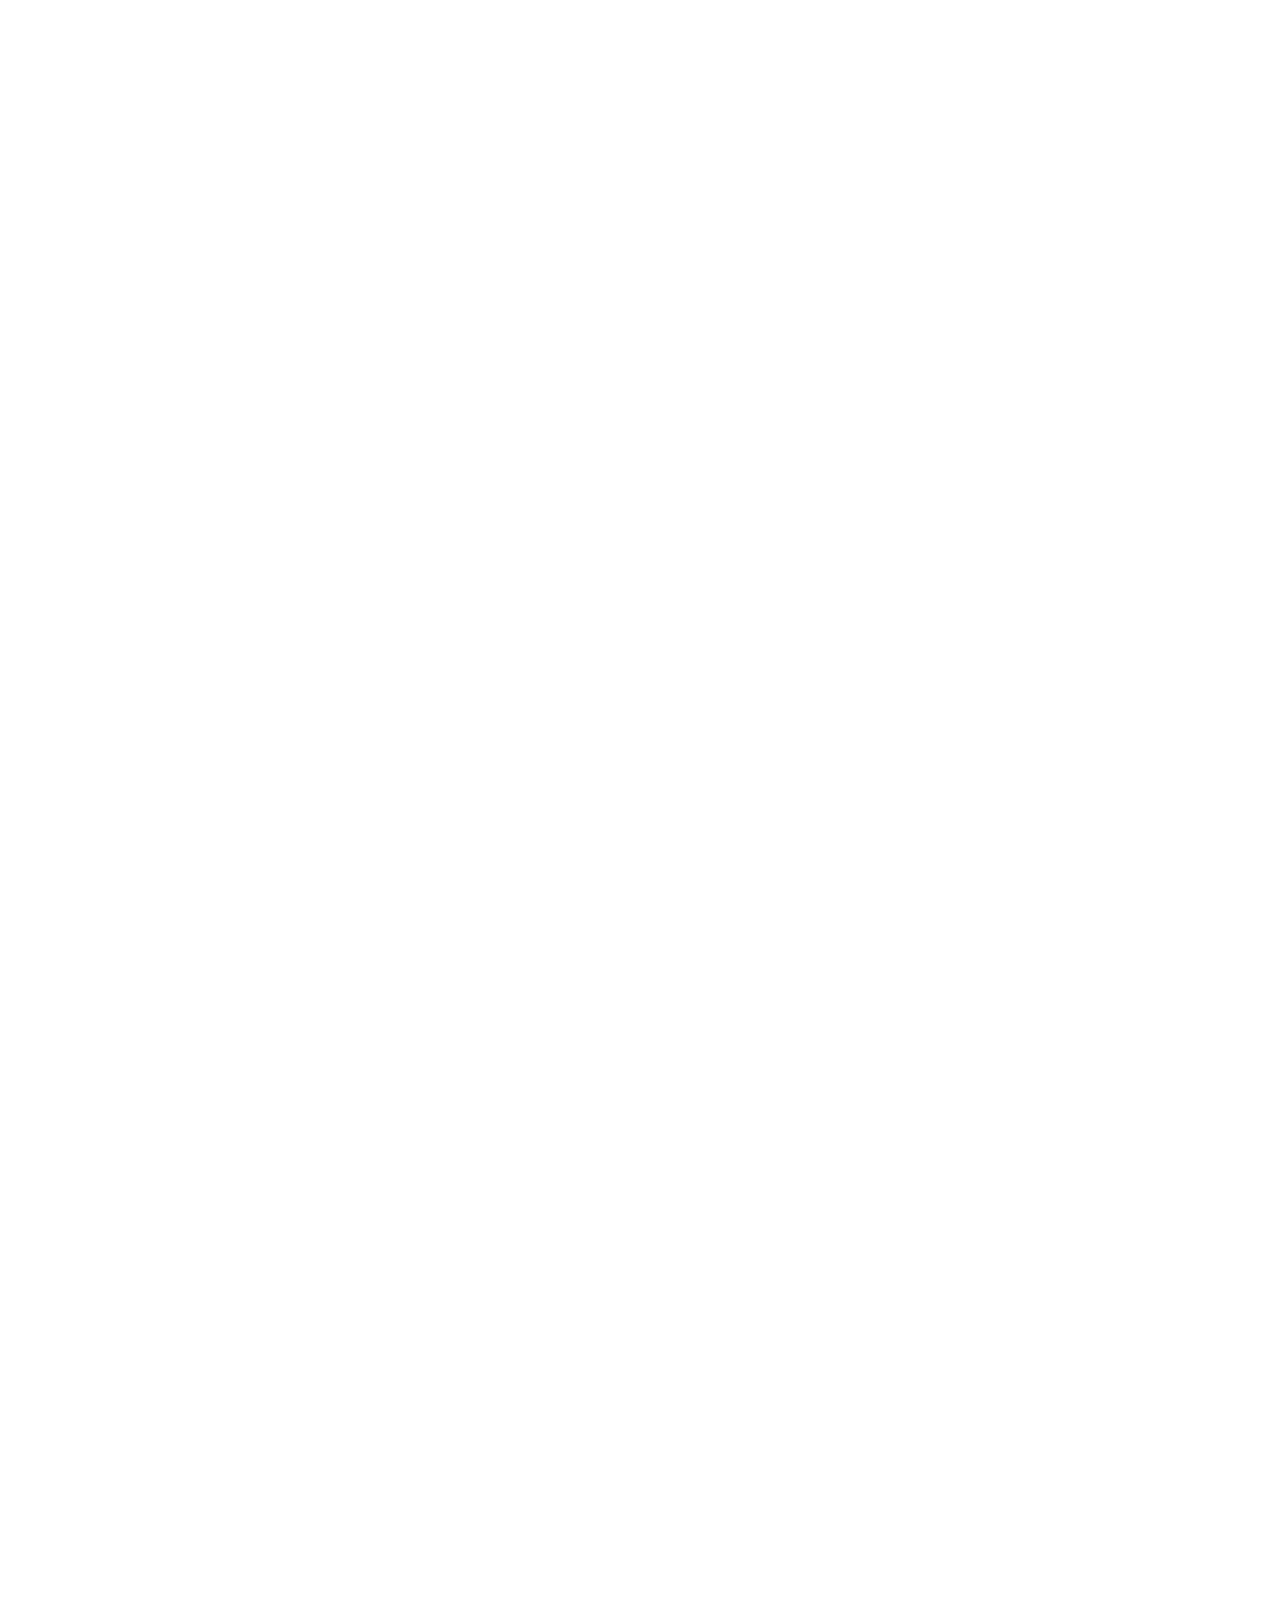
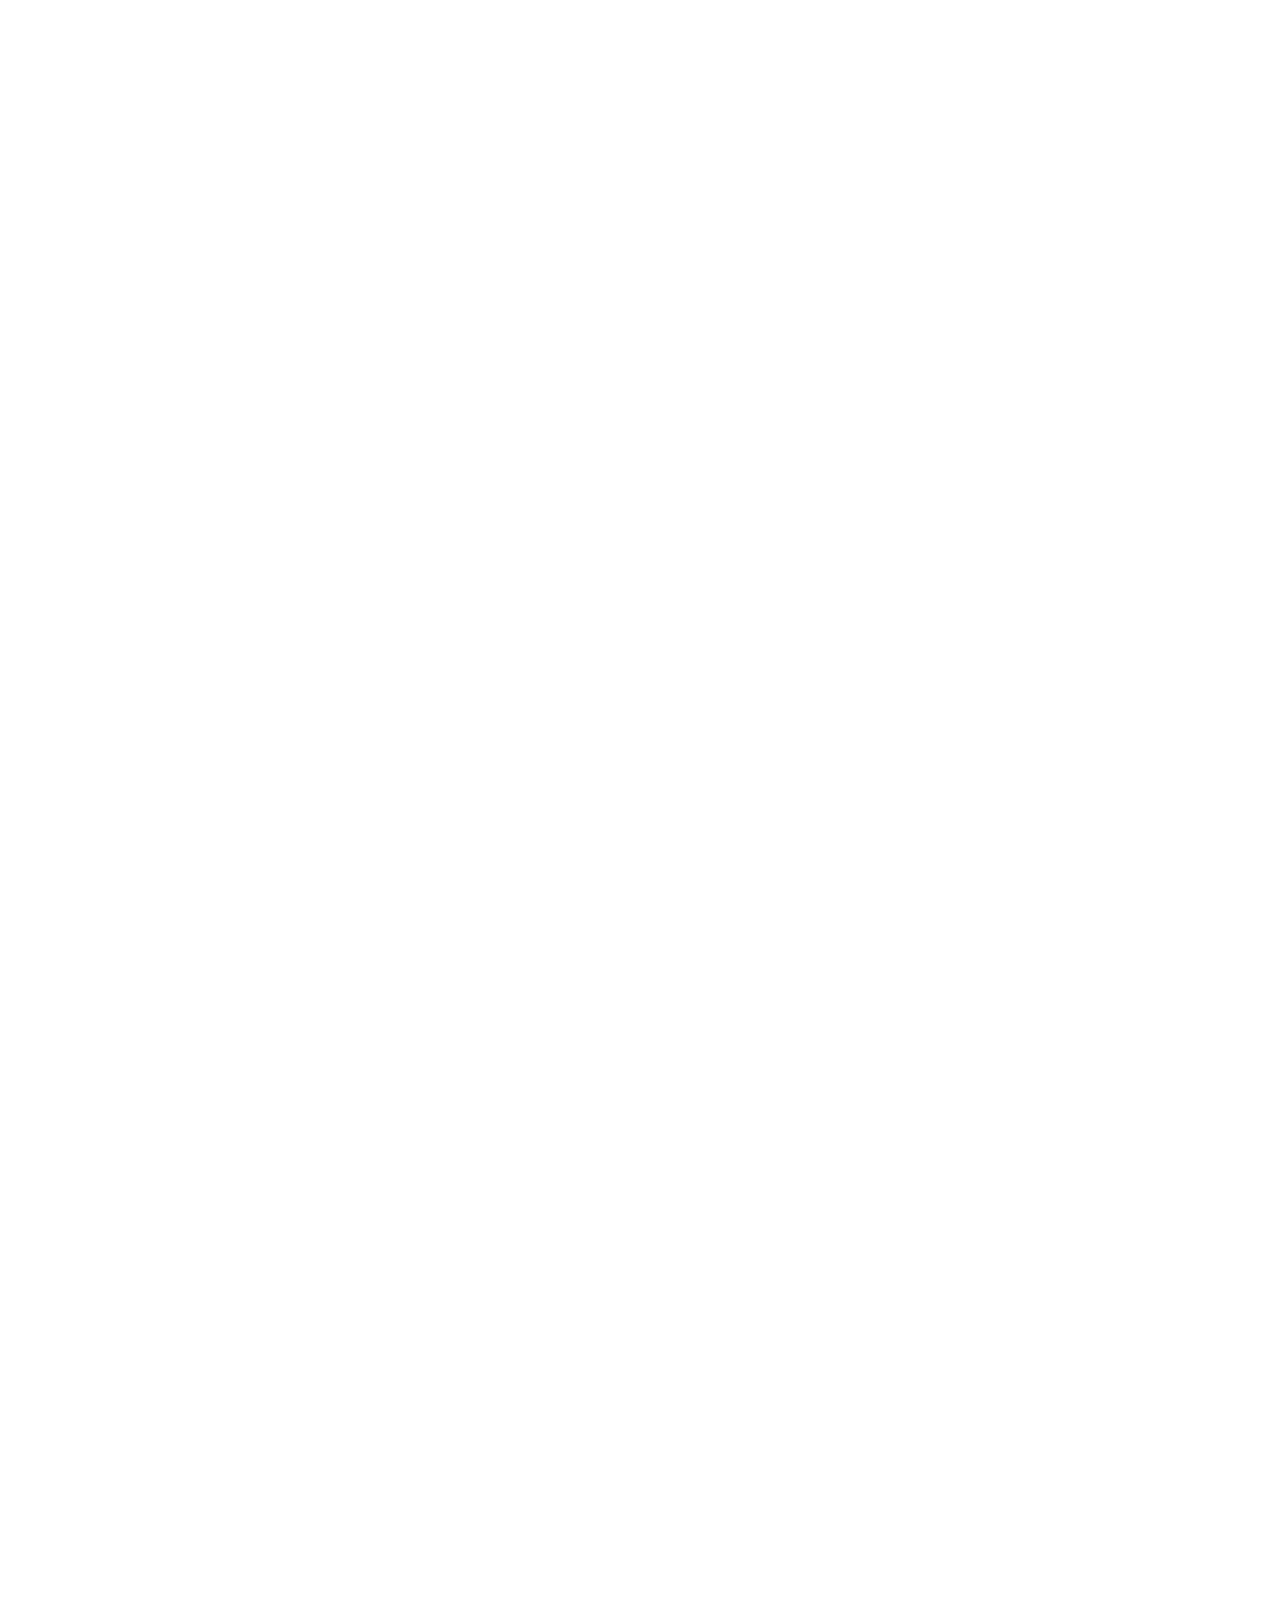
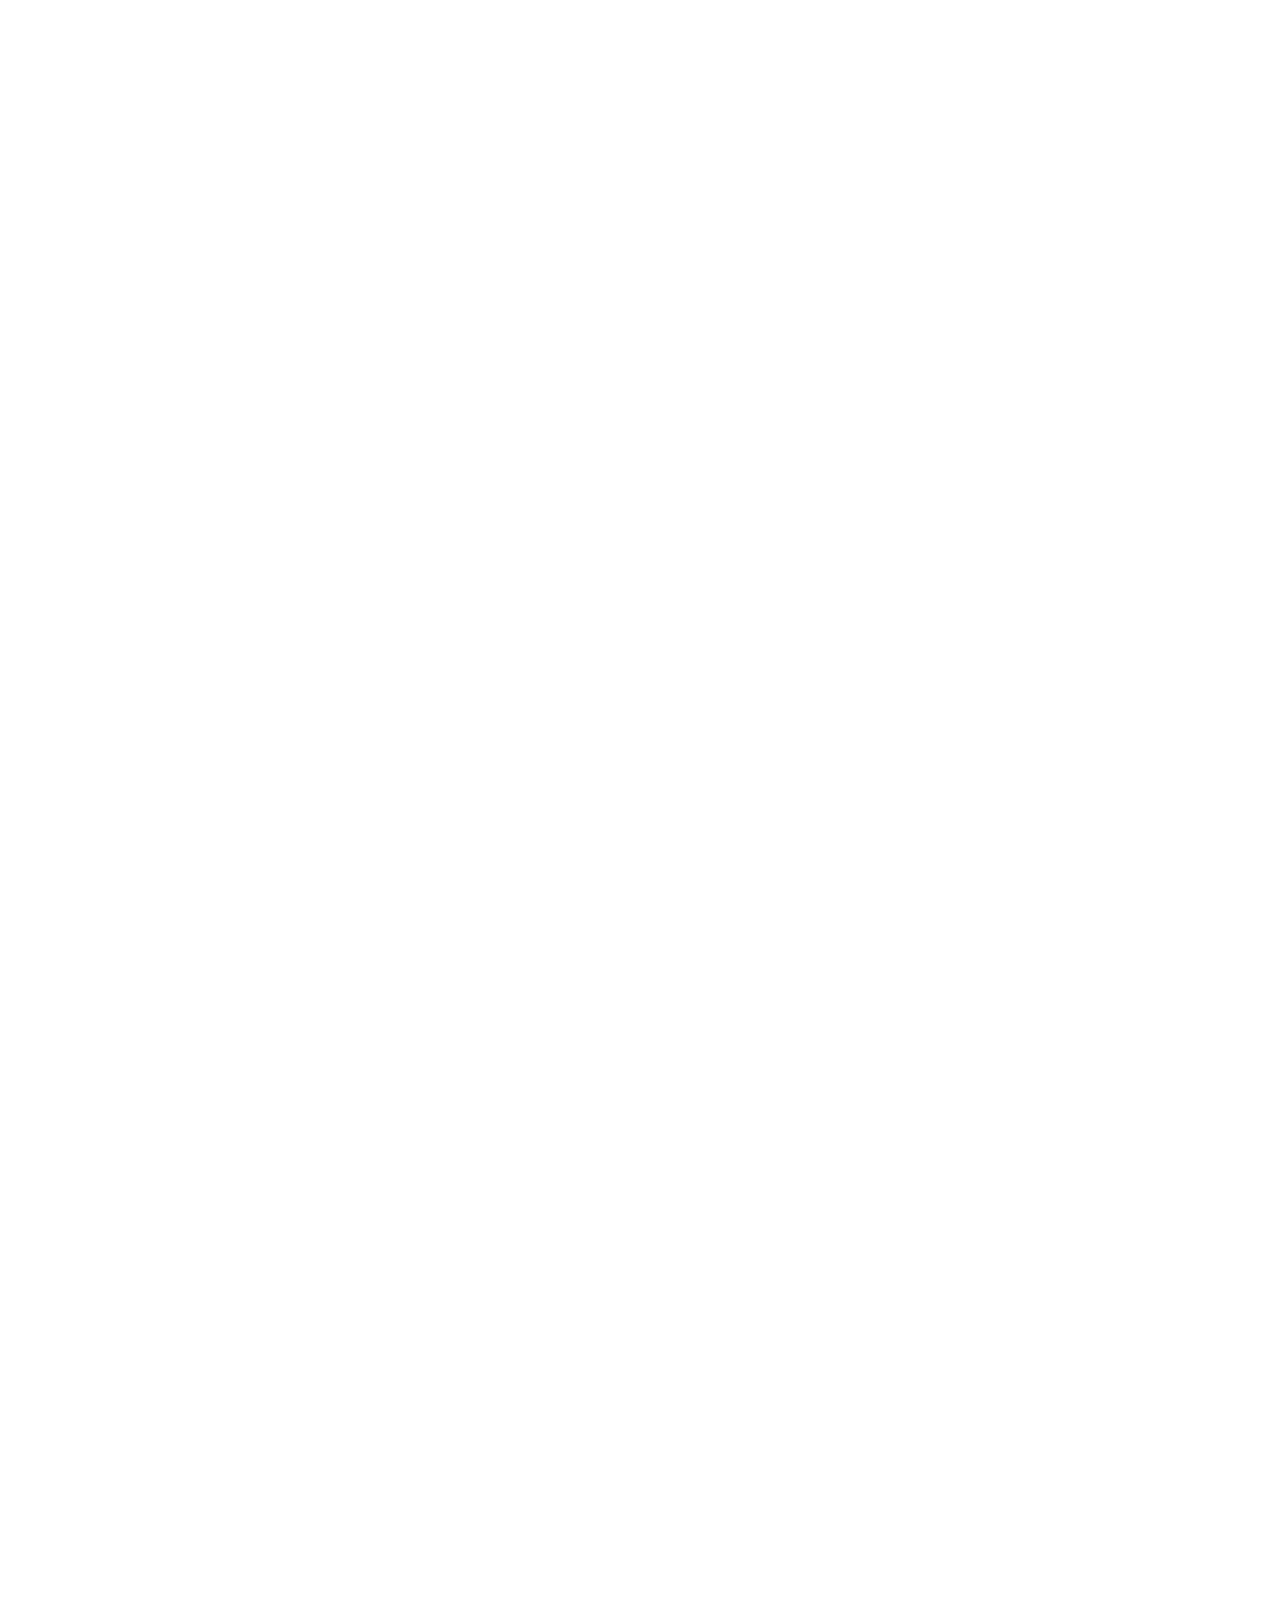
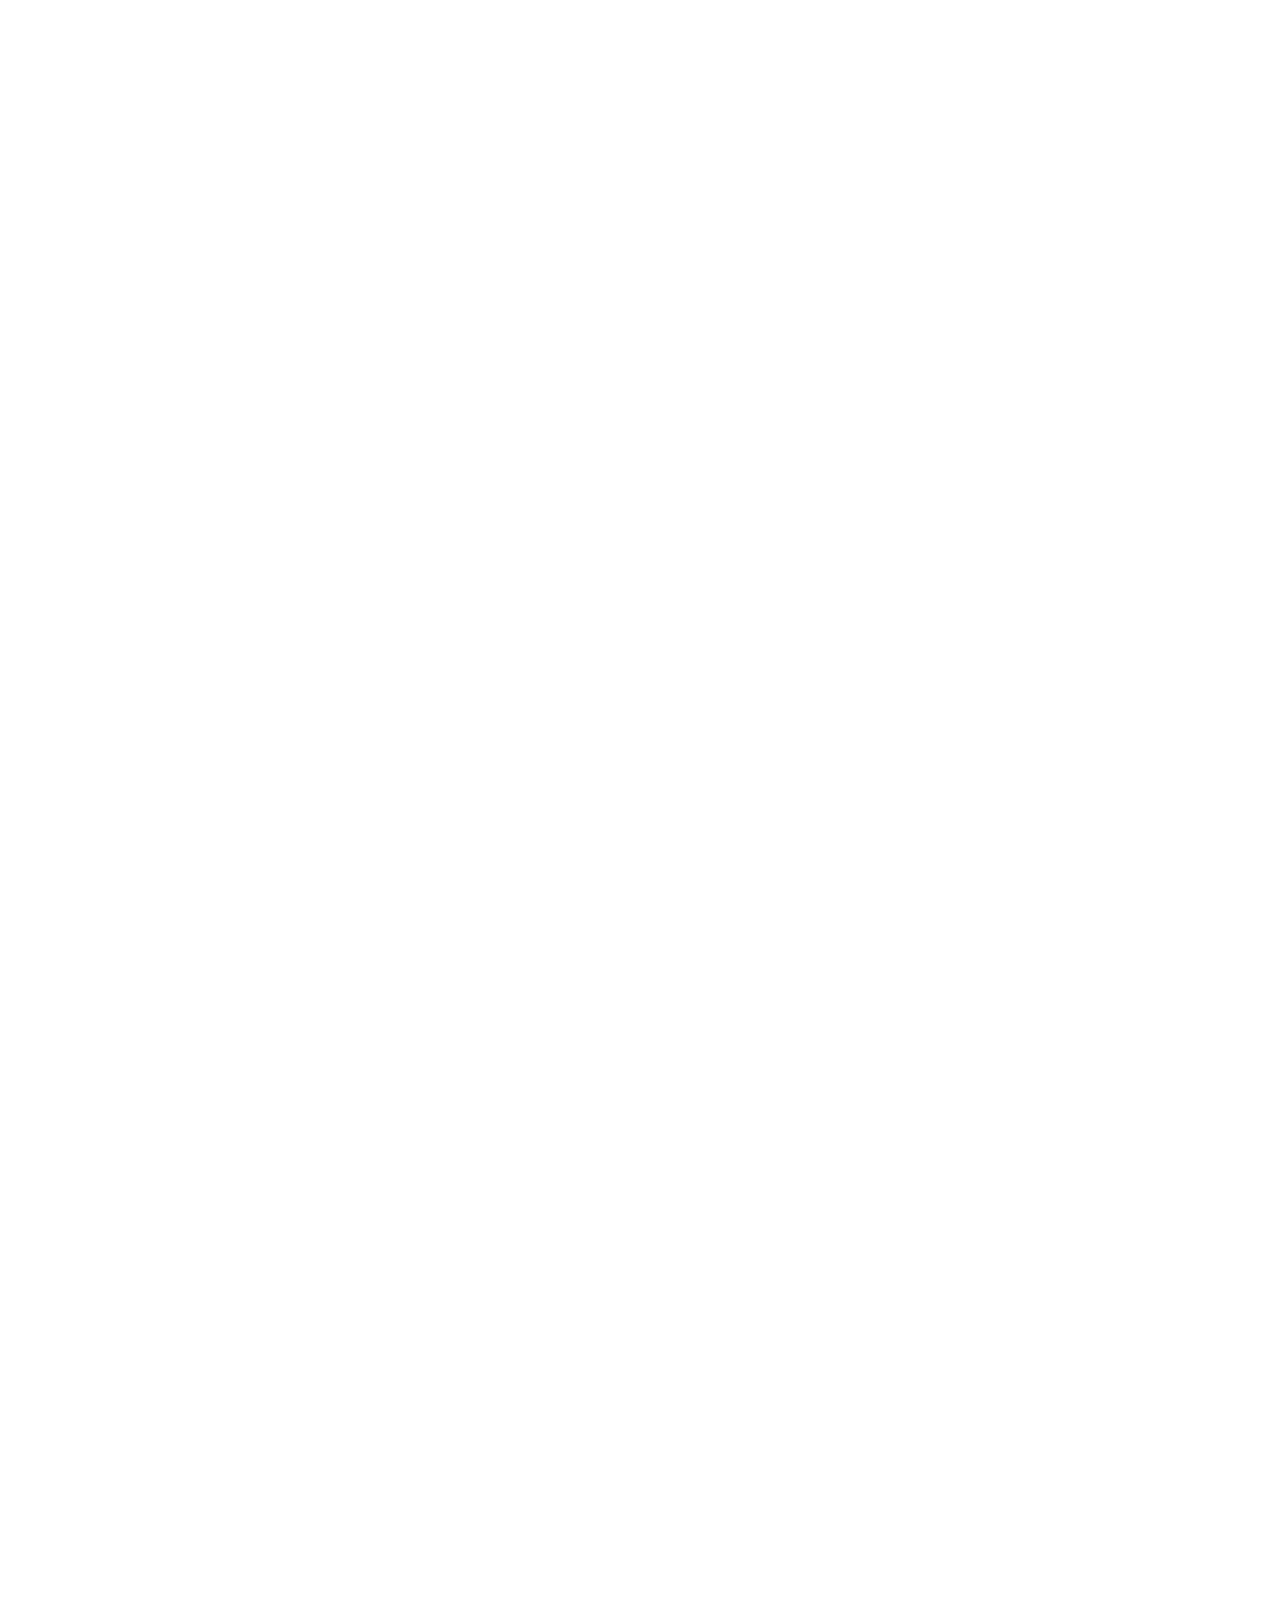
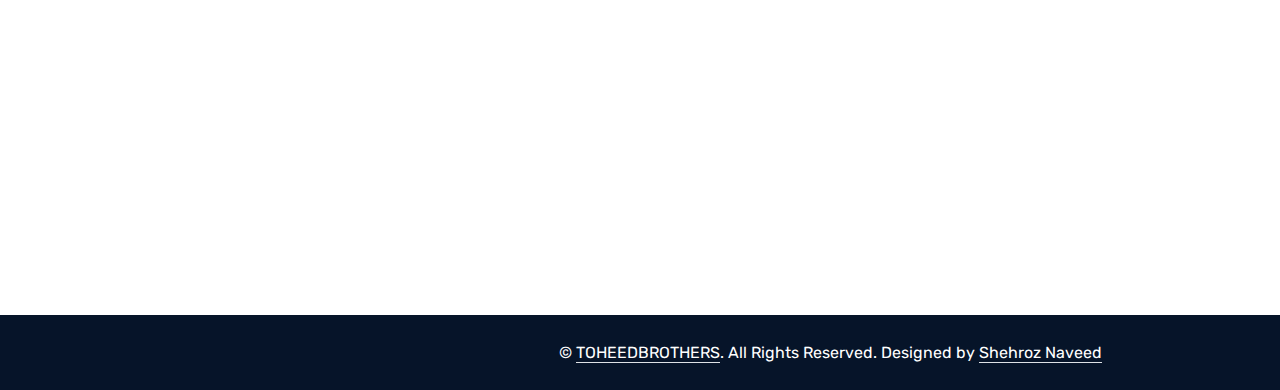
==== commit 7baea525: "ok" ====
--- a/index.html
+++ b/index.html
@@ -423,7 +423,7 @@
                 <div class="col-lg-4 wow slideInUp" data-wow-delay="0.3s">
                     <div class="team-item bg-light rounded overflow-hidden">
                         <div class="team-img position-relative overflow-hidden">
-                            <img class="img-fluid w-100" src="img/toheedbhi1.jpeg" alt="">
+                            <img class="img-fluid w-100" src="img/toheedbhi3.jpeg" alt="">
                             <div class="team-social">
                                 <a class="btn btn-lg btn-primary btn-lg-square rounded" href=""><i class="fab fa-twitter fw-normal"></i></a>
                                 <a class="btn btn-lg btn-primary btn-lg-square rounded" href=""><i class="fab fa-facebook-f fw-normal"></i></a>
@@ -719,7 +719,7 @@
                             </div>
                             <div class="d-flex mb-2">
                                 <i class="bi bi-telephone text-primary me-2"></i>
-                                <p class="mb-0">+92-300 2884261</p> </n>
+                                <p class="mb-0">+92-300 2884261</p> <br>
                                 <p class="mb-0">021-353633851</p>
                                
 
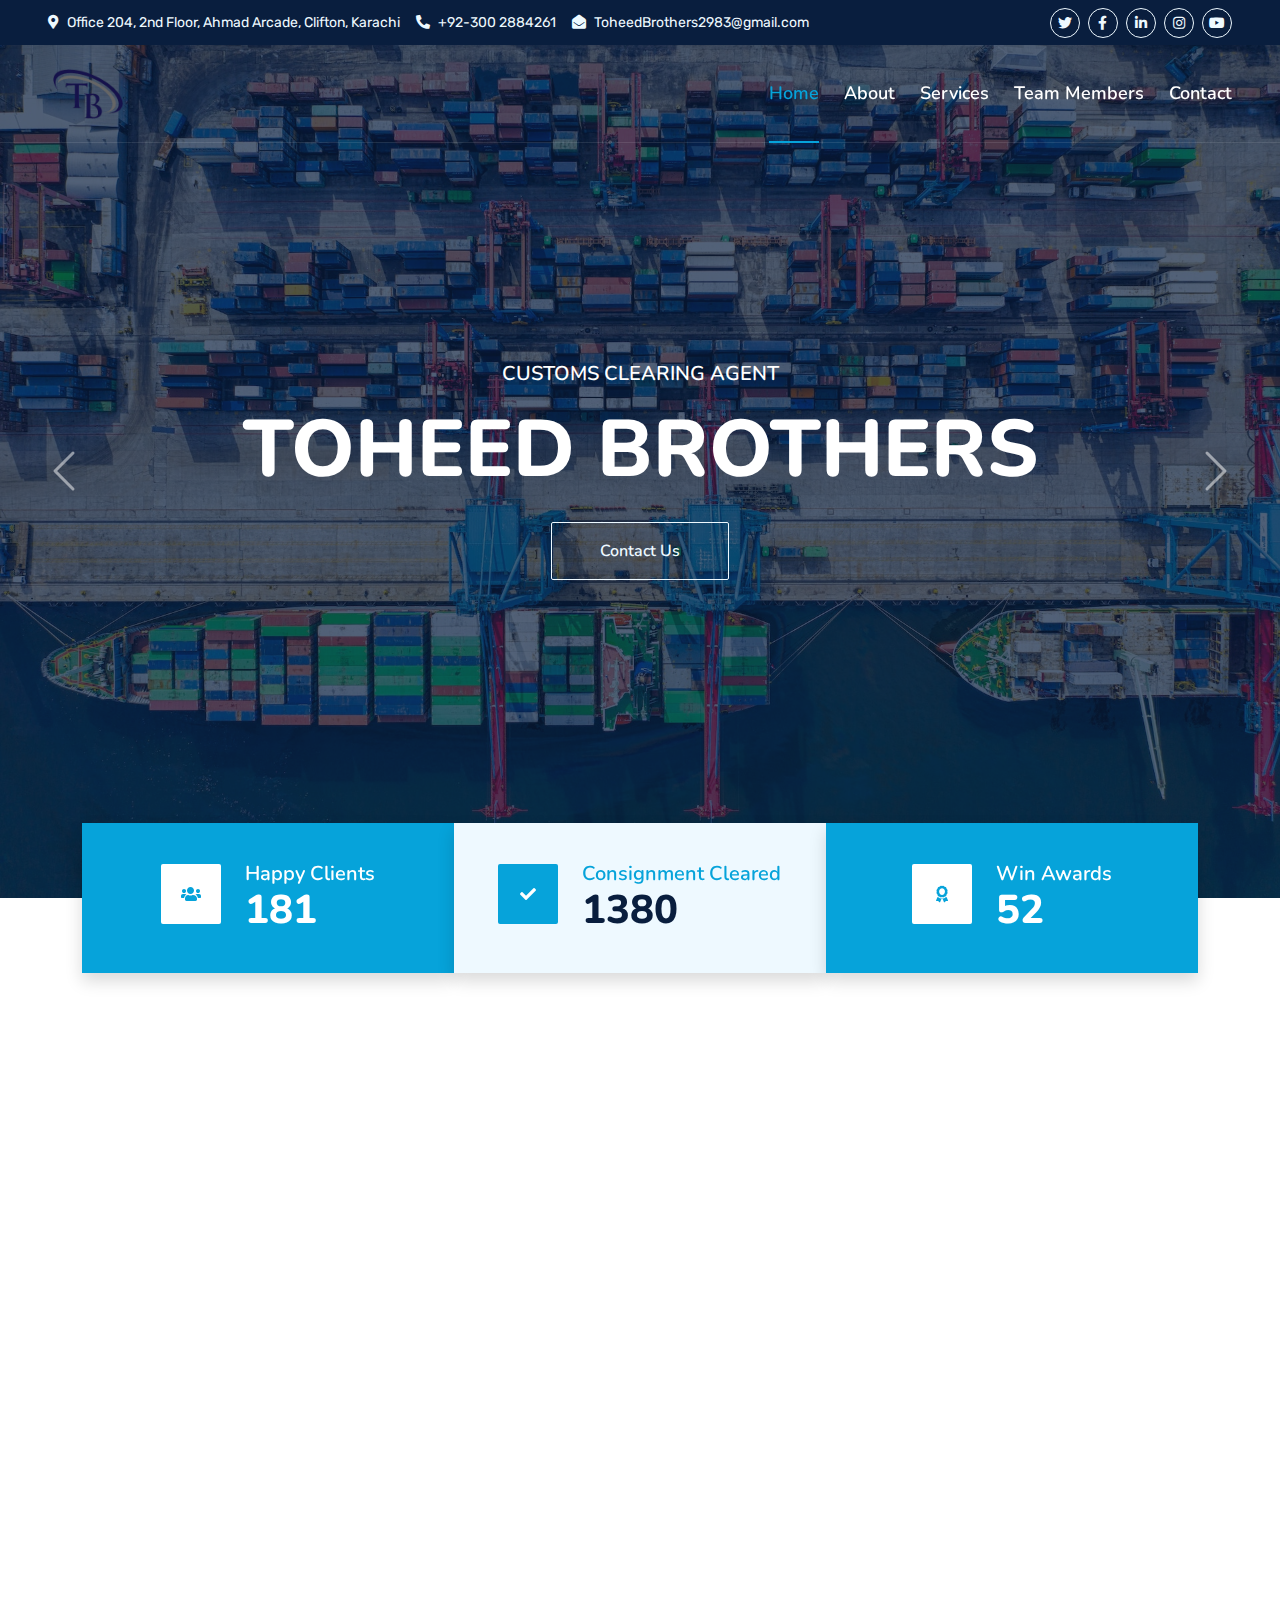
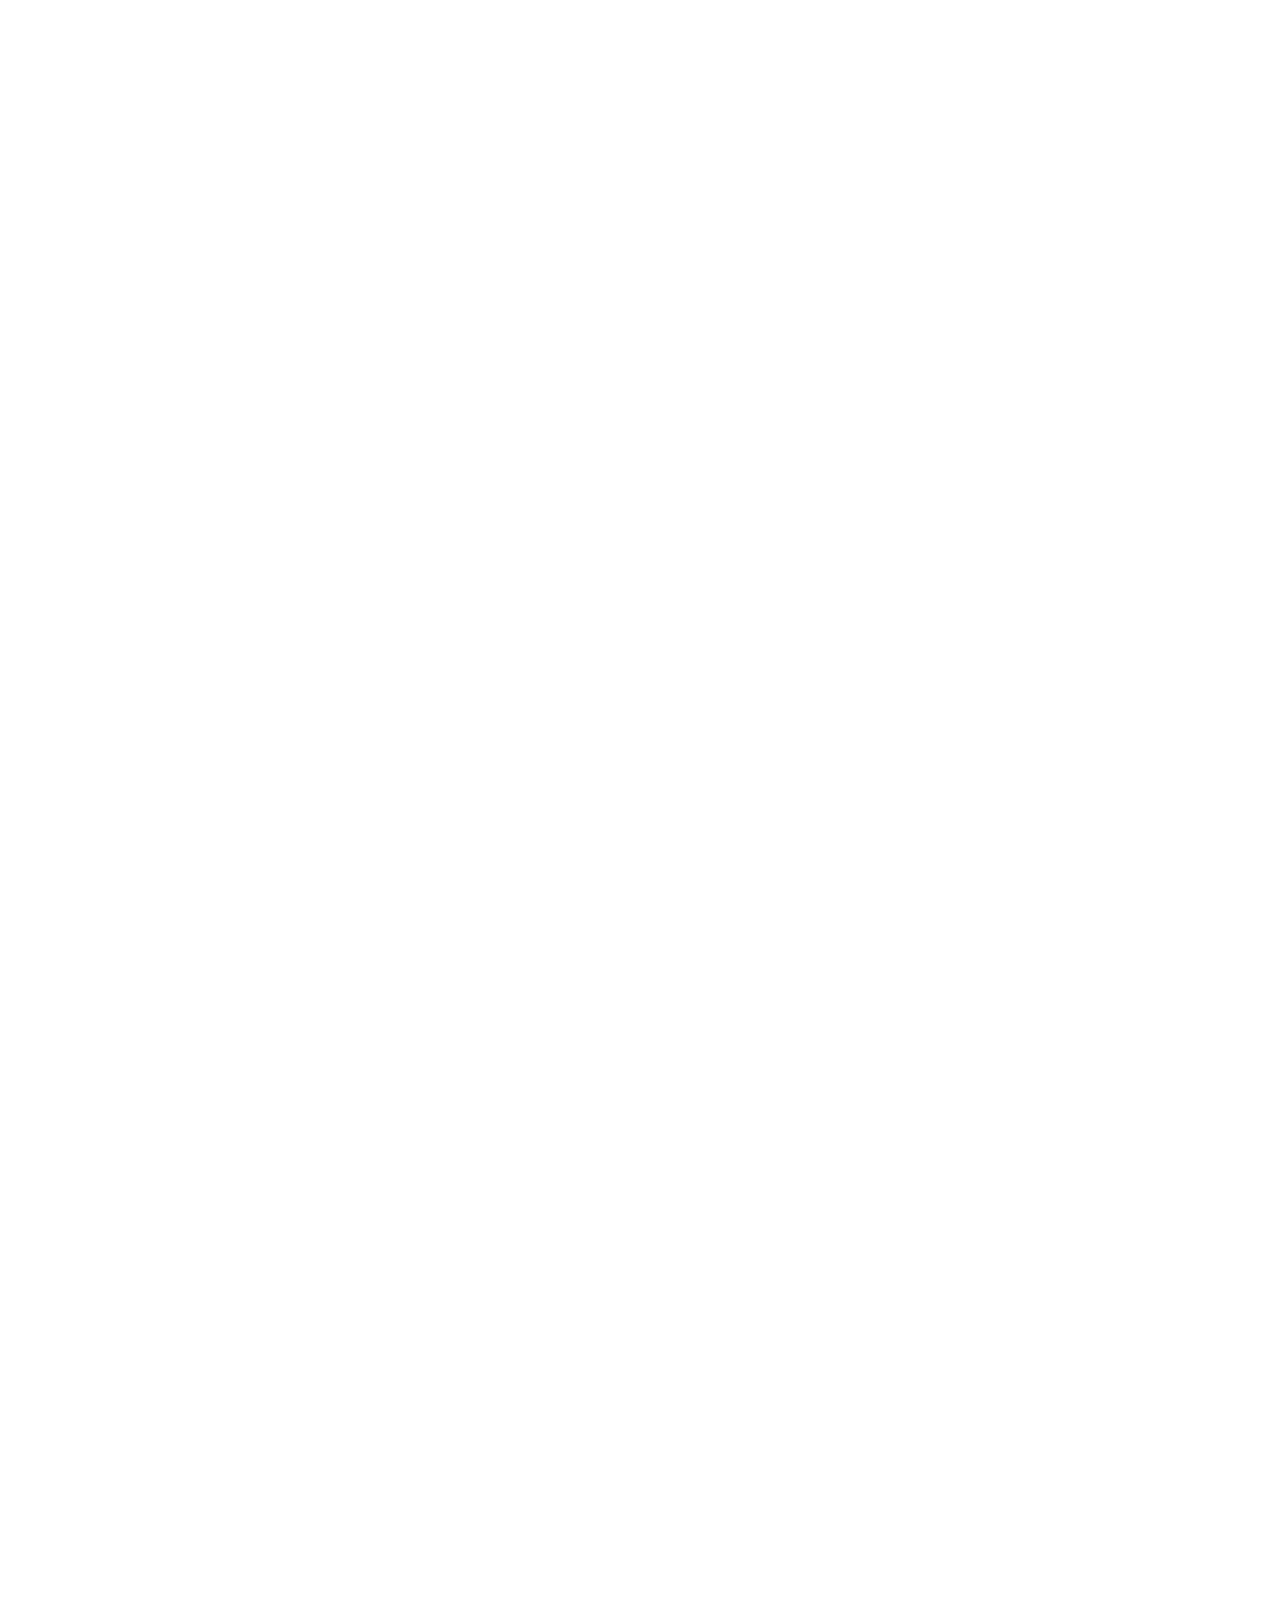
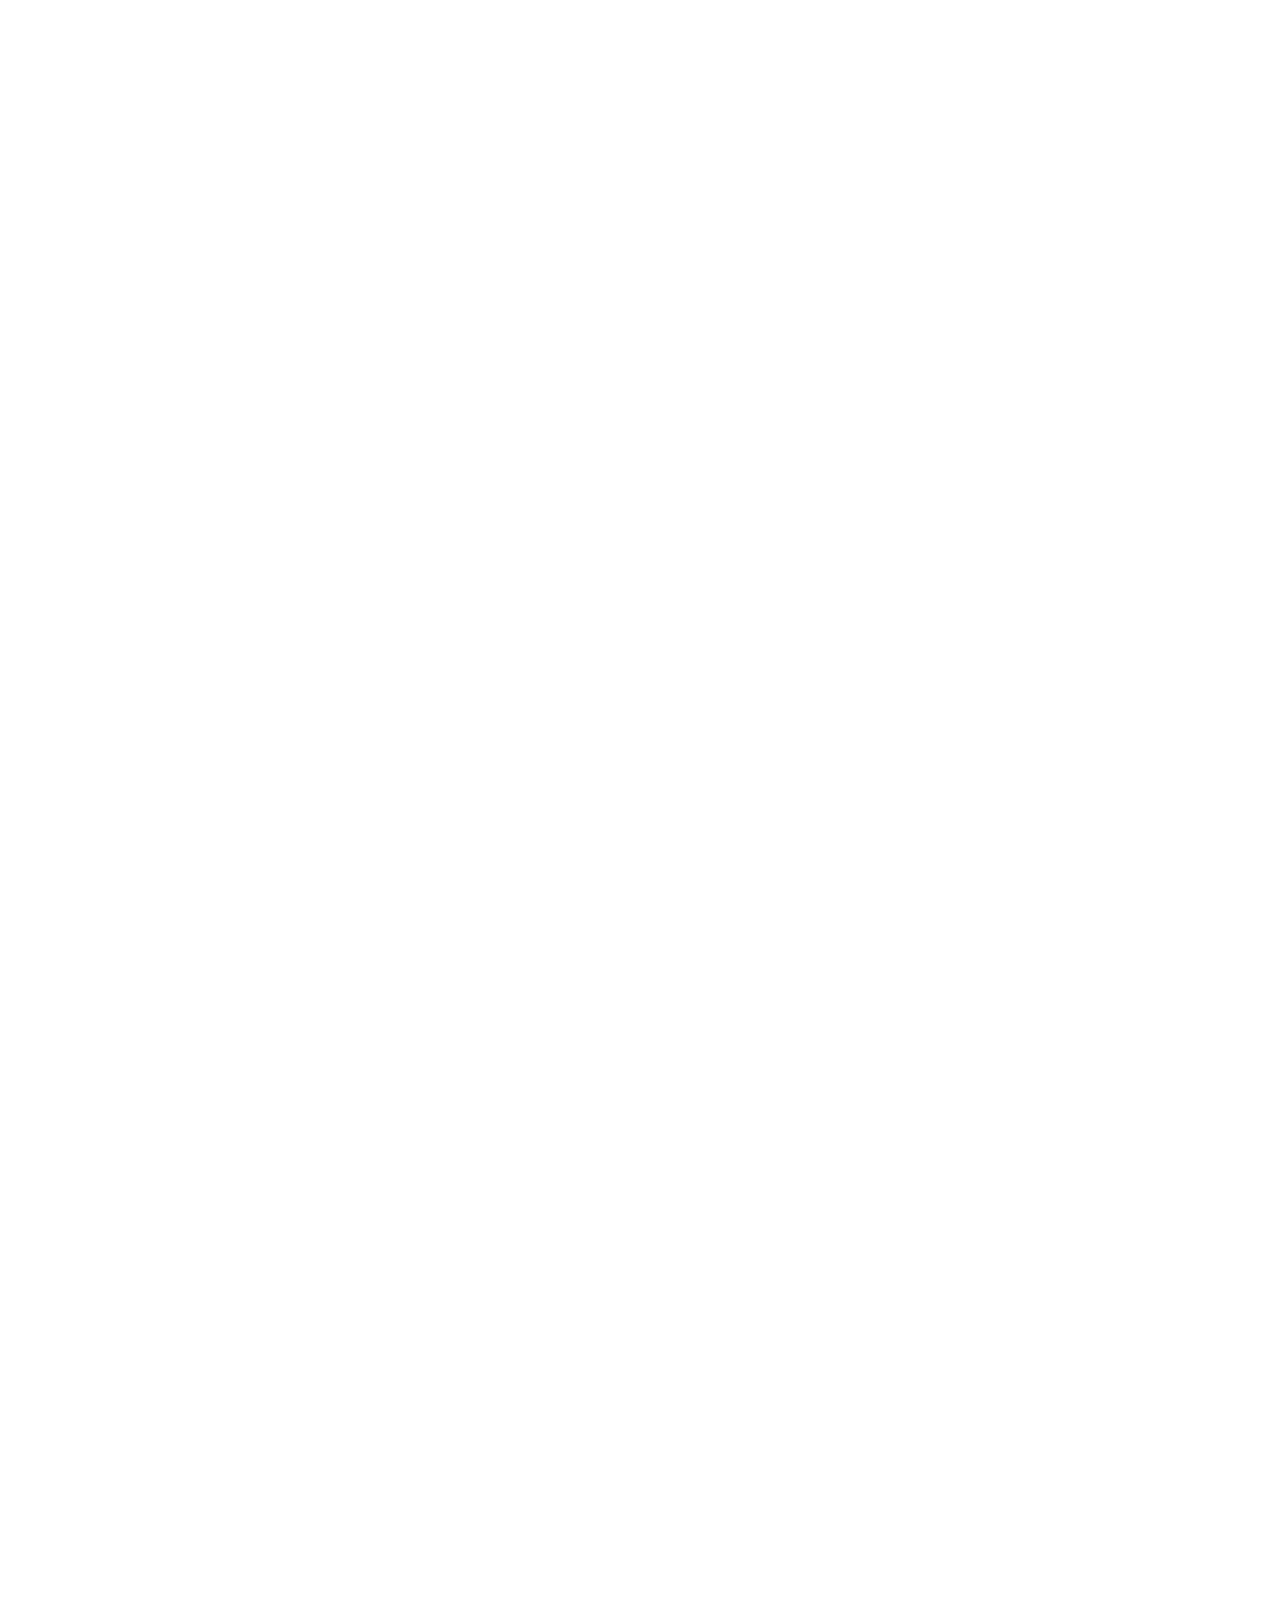
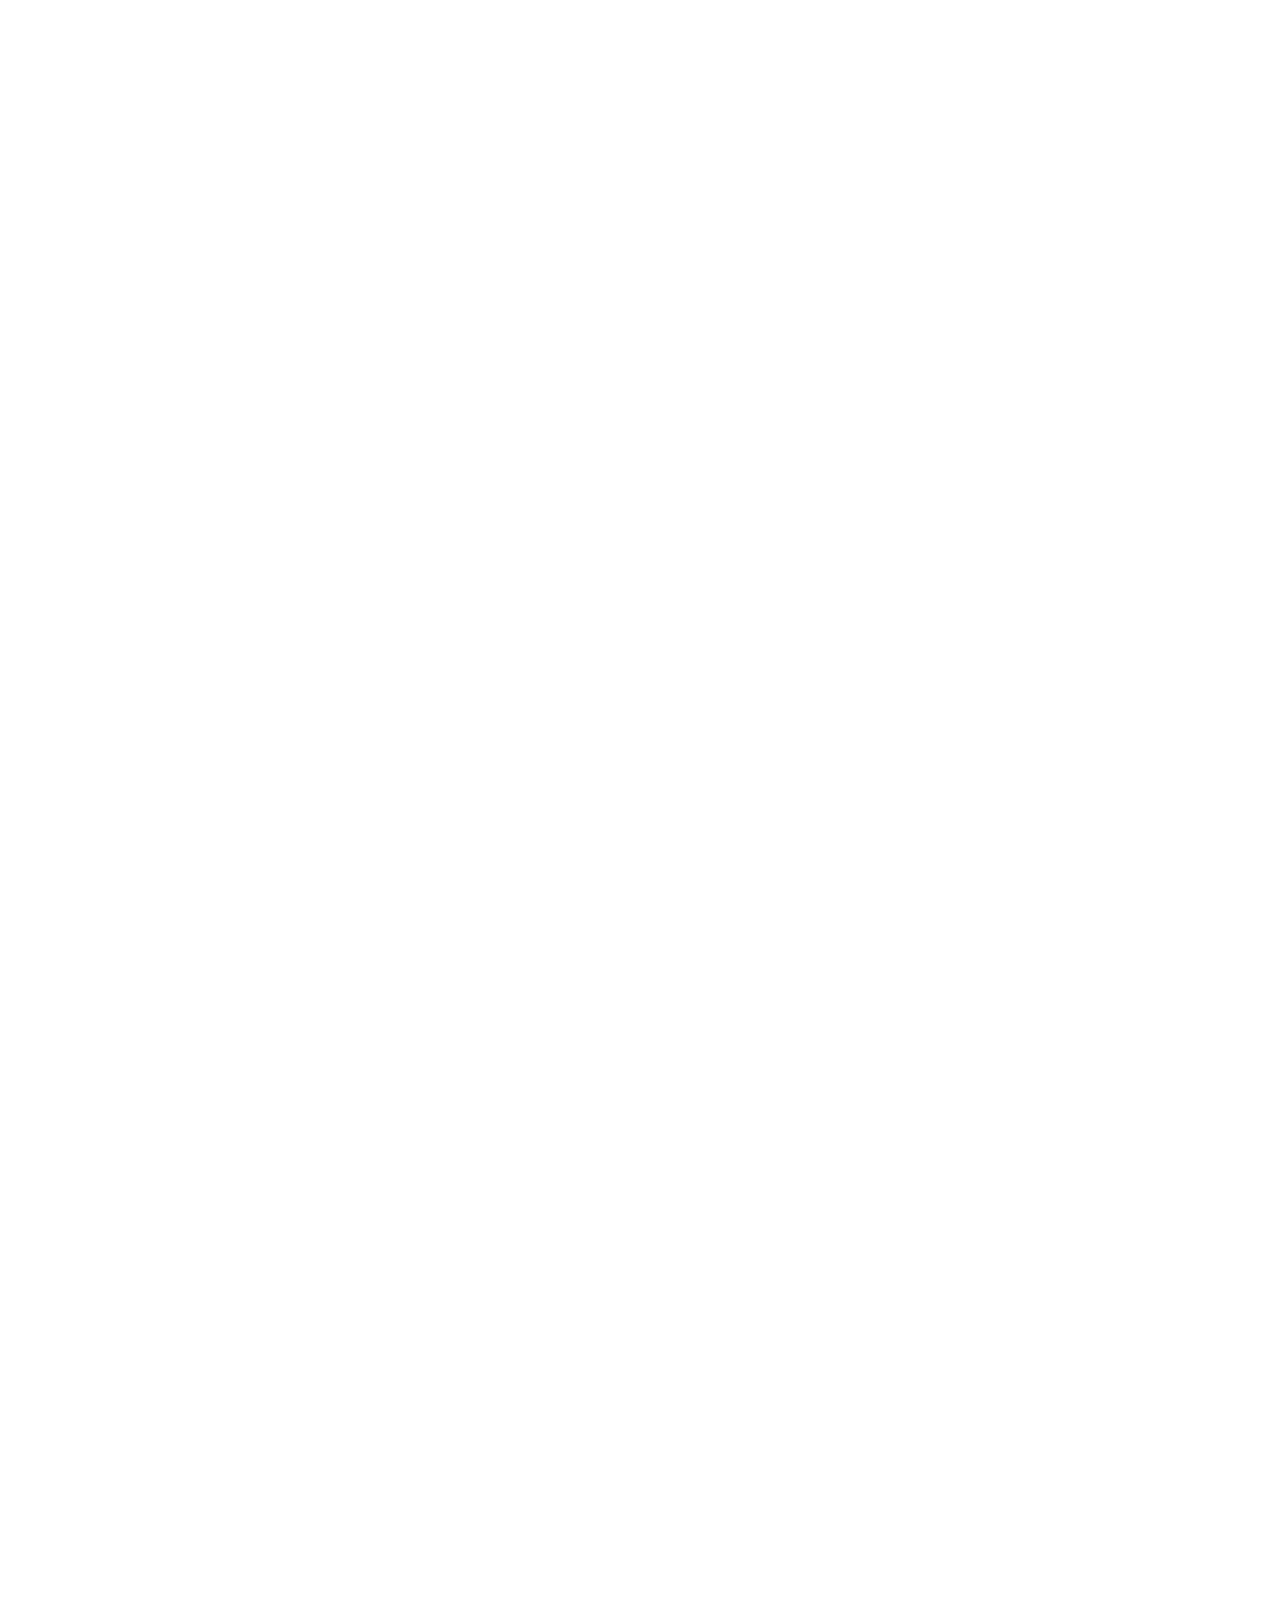
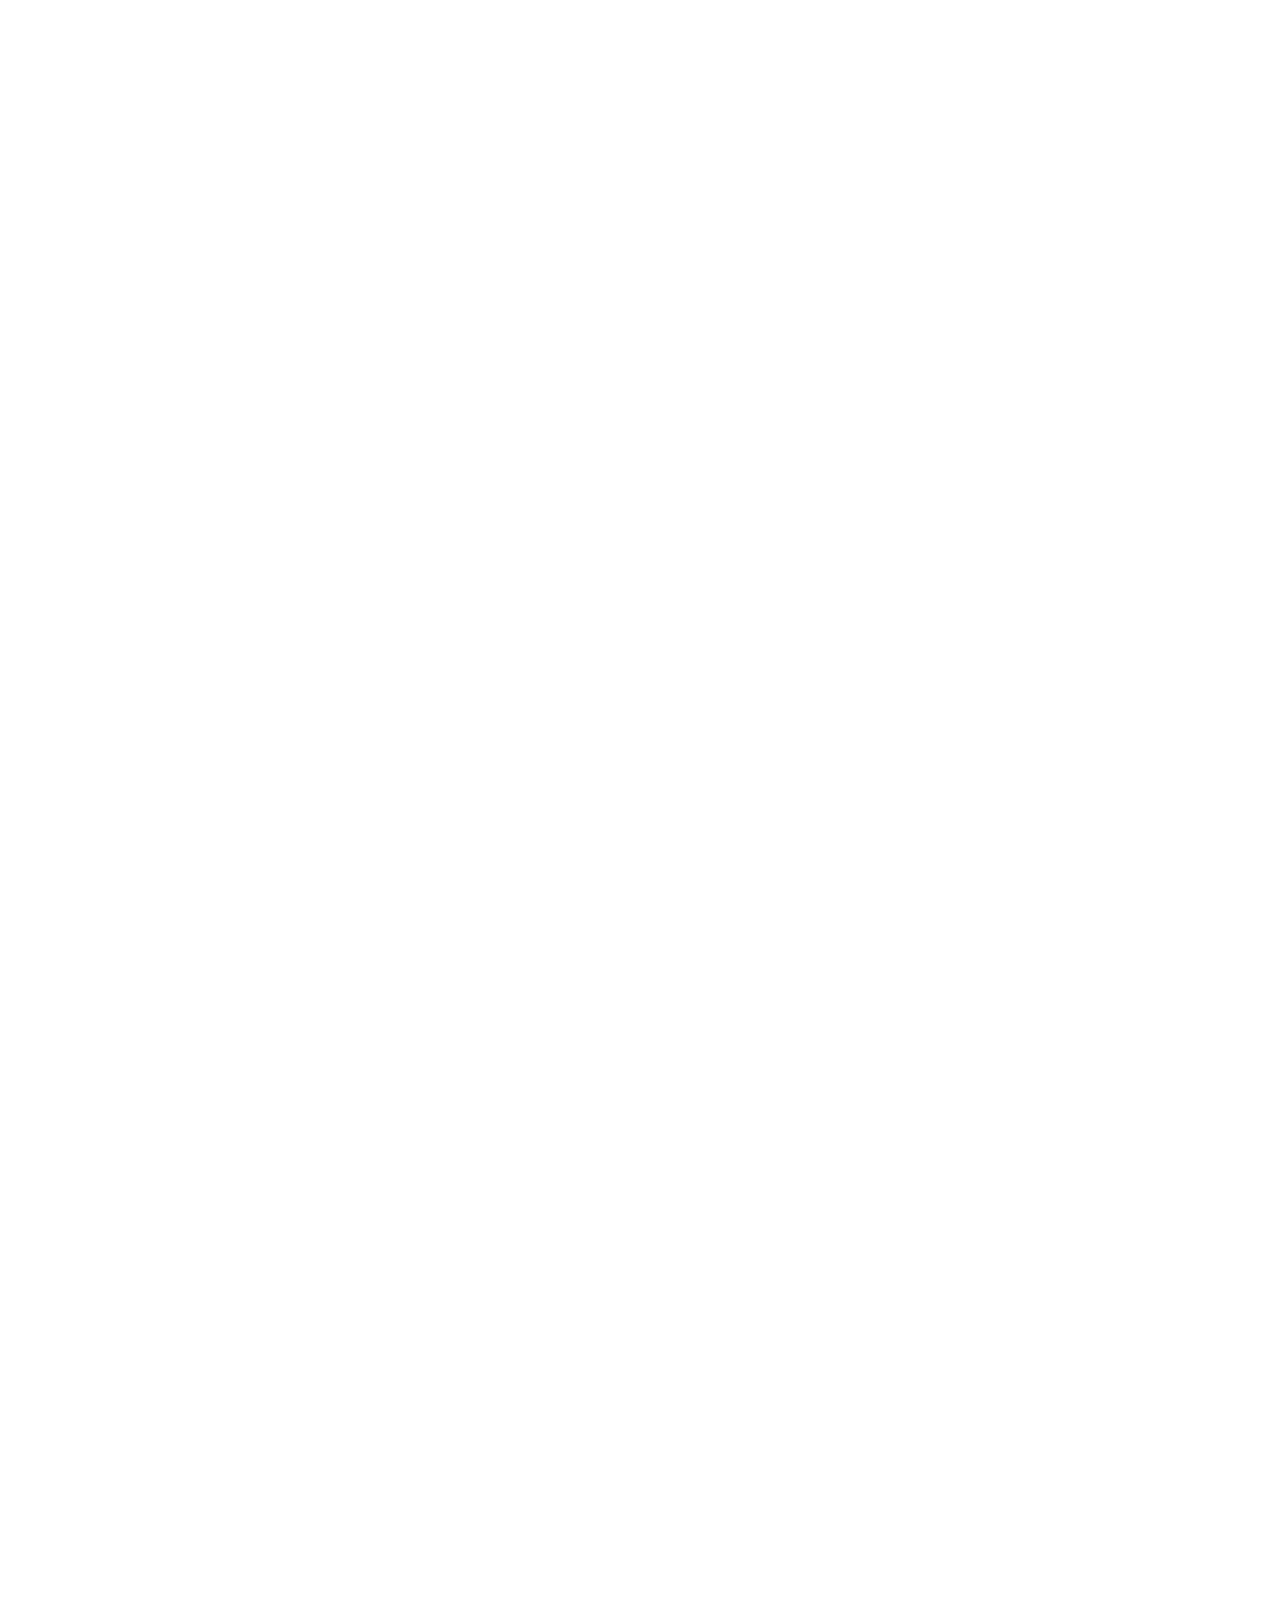
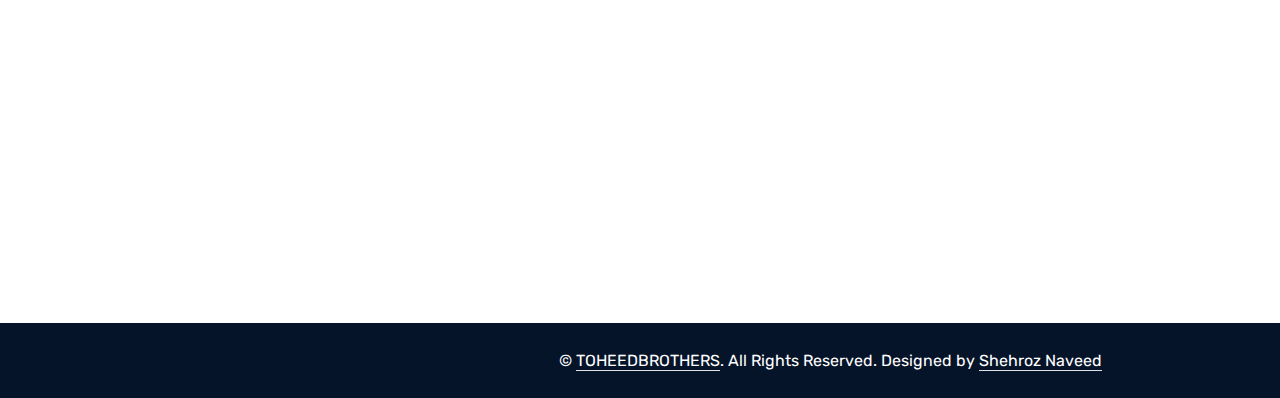
==== commit e73d7df7: "ok" ====
--- a/index.html
+++ b/index.html
@@ -164,7 +164,7 @@
                         </div>
                         <div class="ps-4">
                             <h5 class="text-primary mb-0">Consignment Cleared</h5>
-                            <h1 class="mb-0" data-toggle="counter-up">12345</h1>
+                            <h1 class="mb-0" data-toggle="counter-up">4000</h1>
                         </div>
                     </div>
                 </div>
@@ -719,8 +719,14 @@
                             </div>
                             <div class="d-flex mb-2">
                                 <i class="bi bi-telephone text-primary me-2"></i>
-                                <p class="mb-0">+92-300 2884261</p> <br>
-                                <p class="mb-0">021-353633851</p>
+                                <p class="mb-0">+92-300 2884261 </p> 
+                               
+
+                            </div>
+                            <div class="d-flex mb-2">
+                                <i class="bi bi-telephone text-primary me-2"></i>
+                                
+                                <p class="mb-0">021-35363385</p>
                                
 
                             </div>
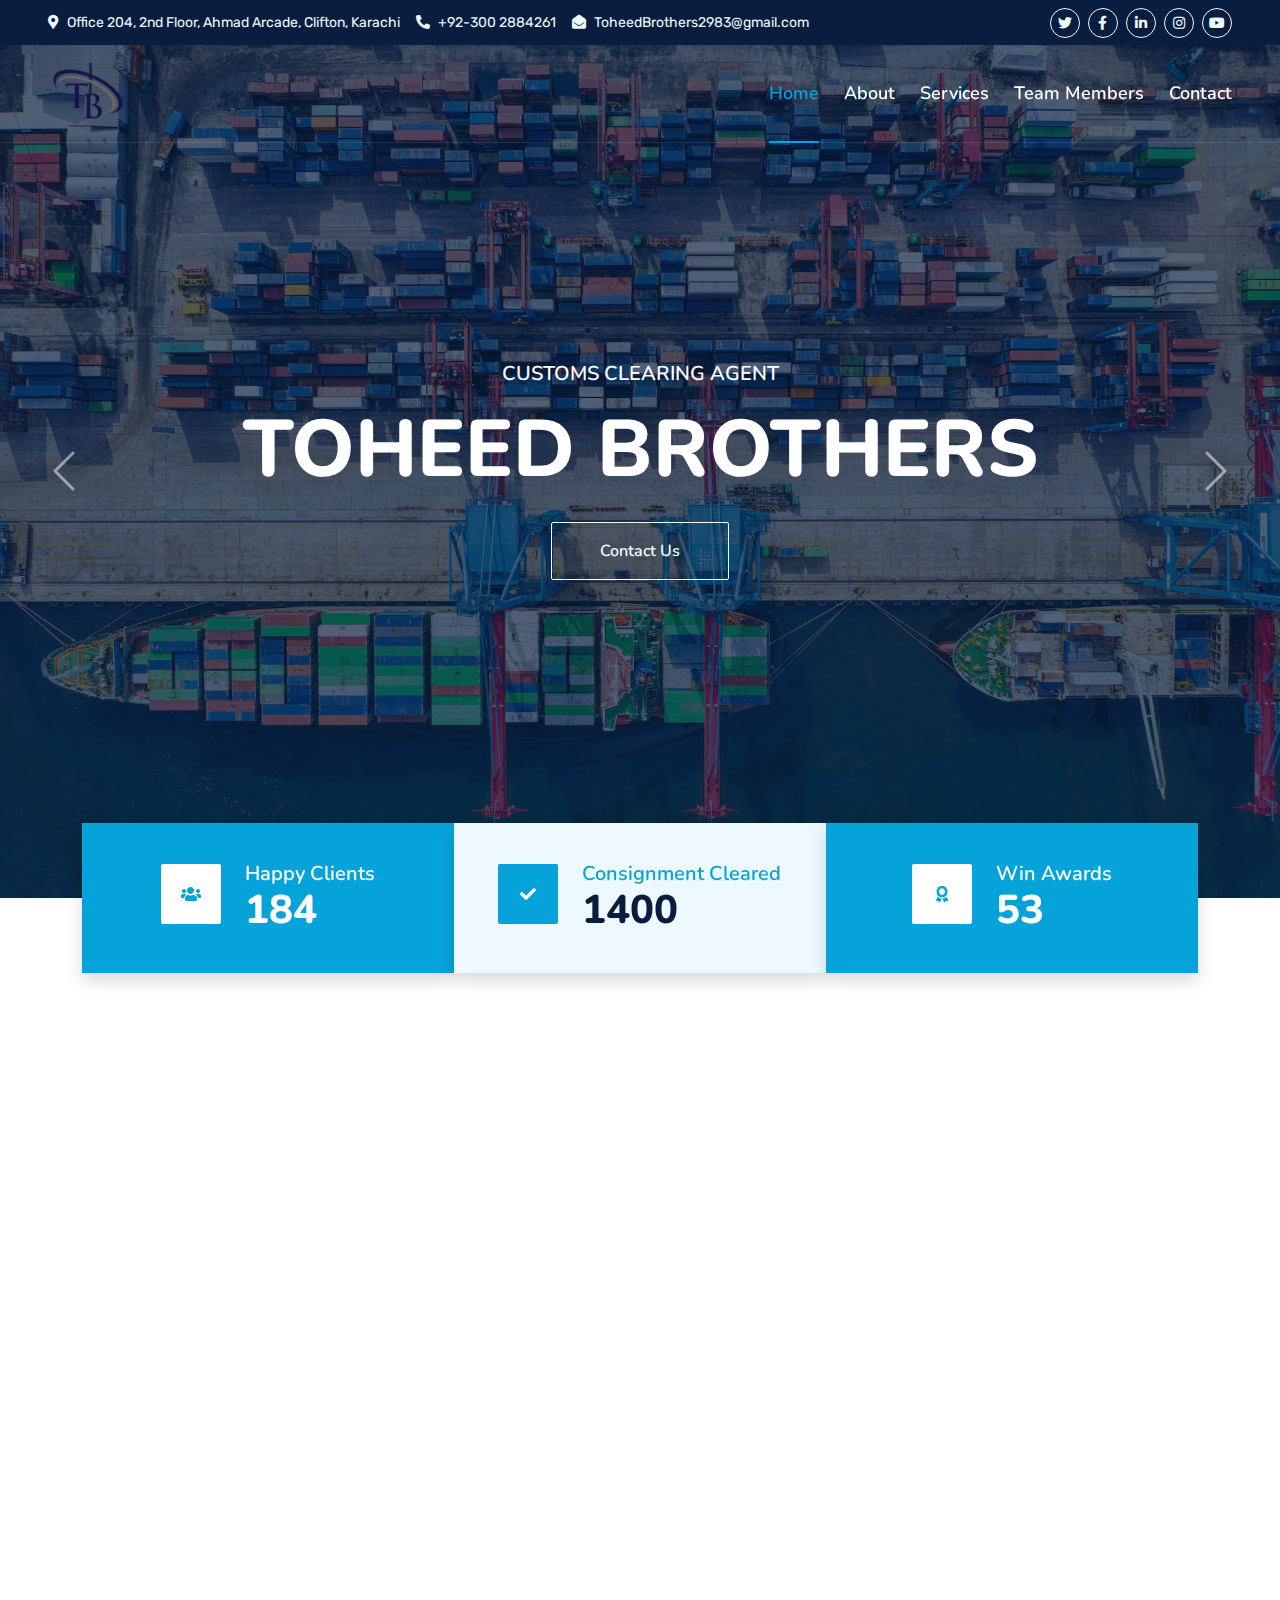
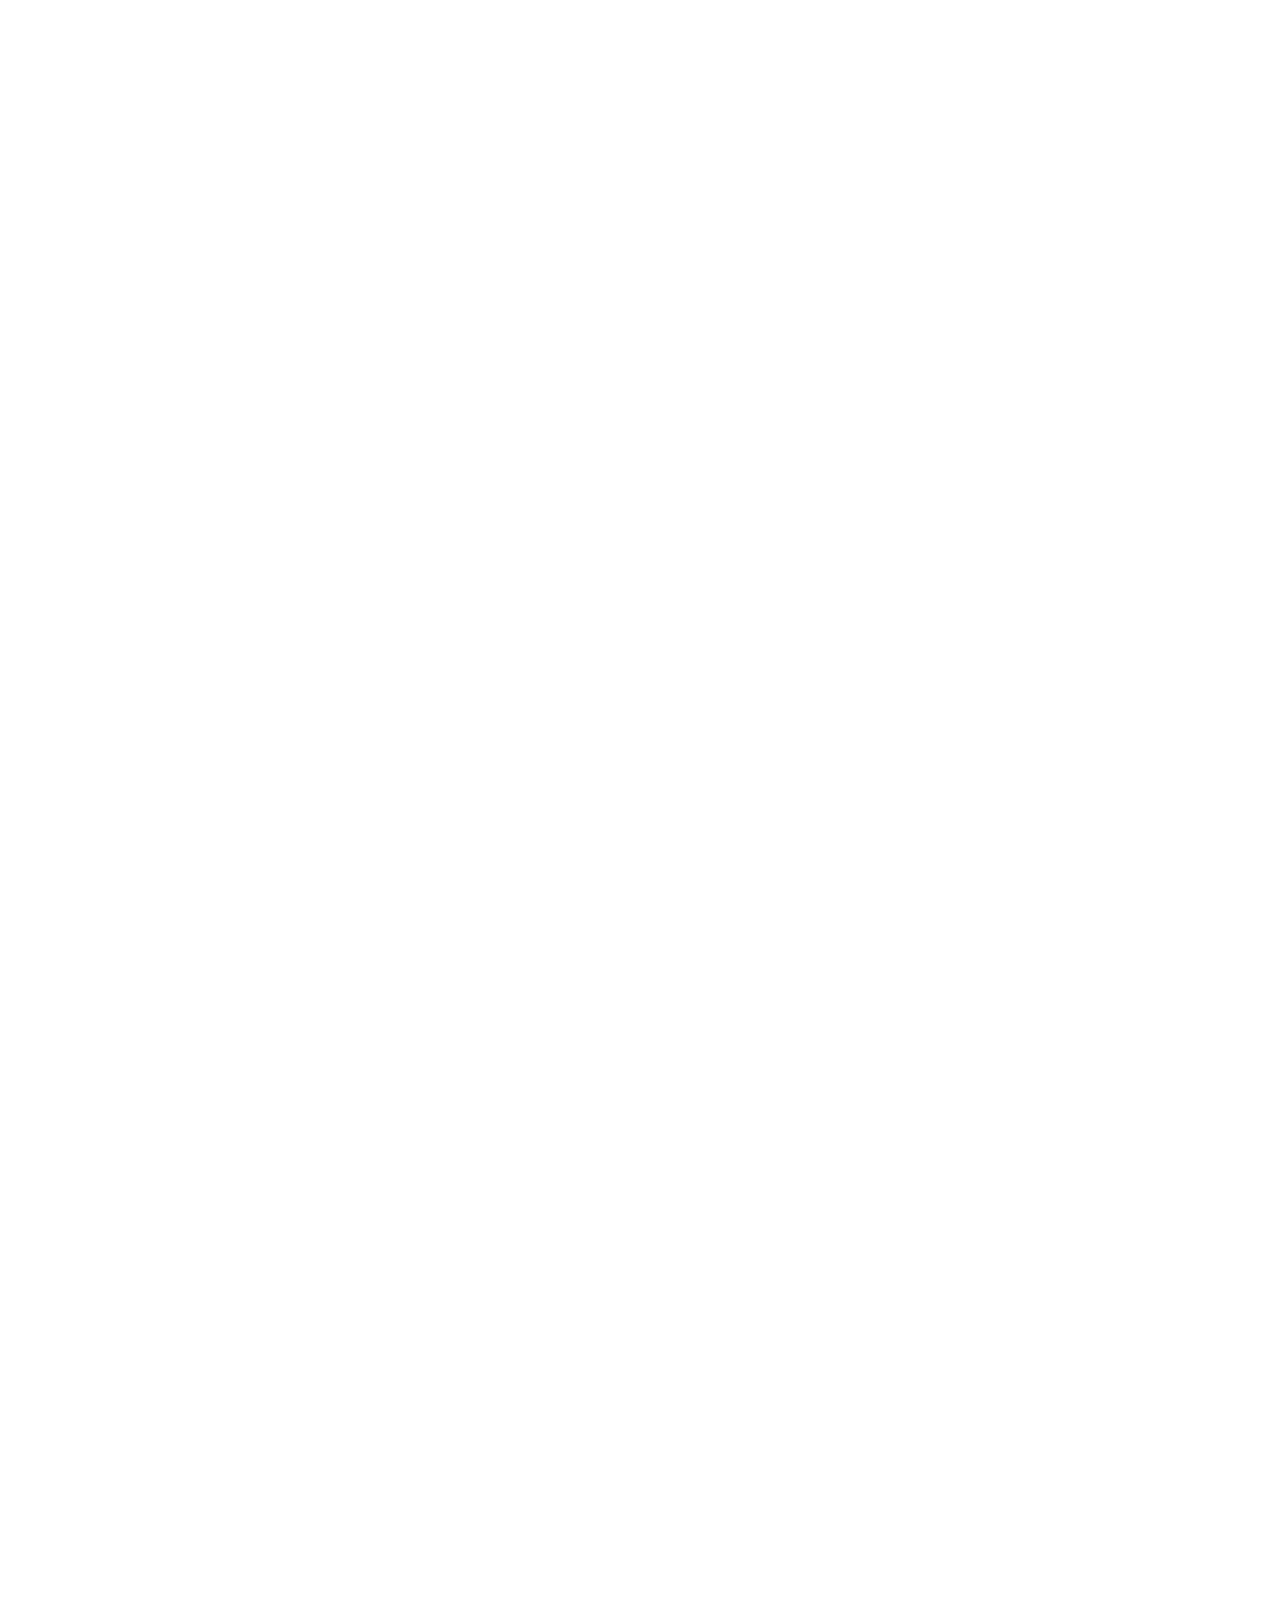
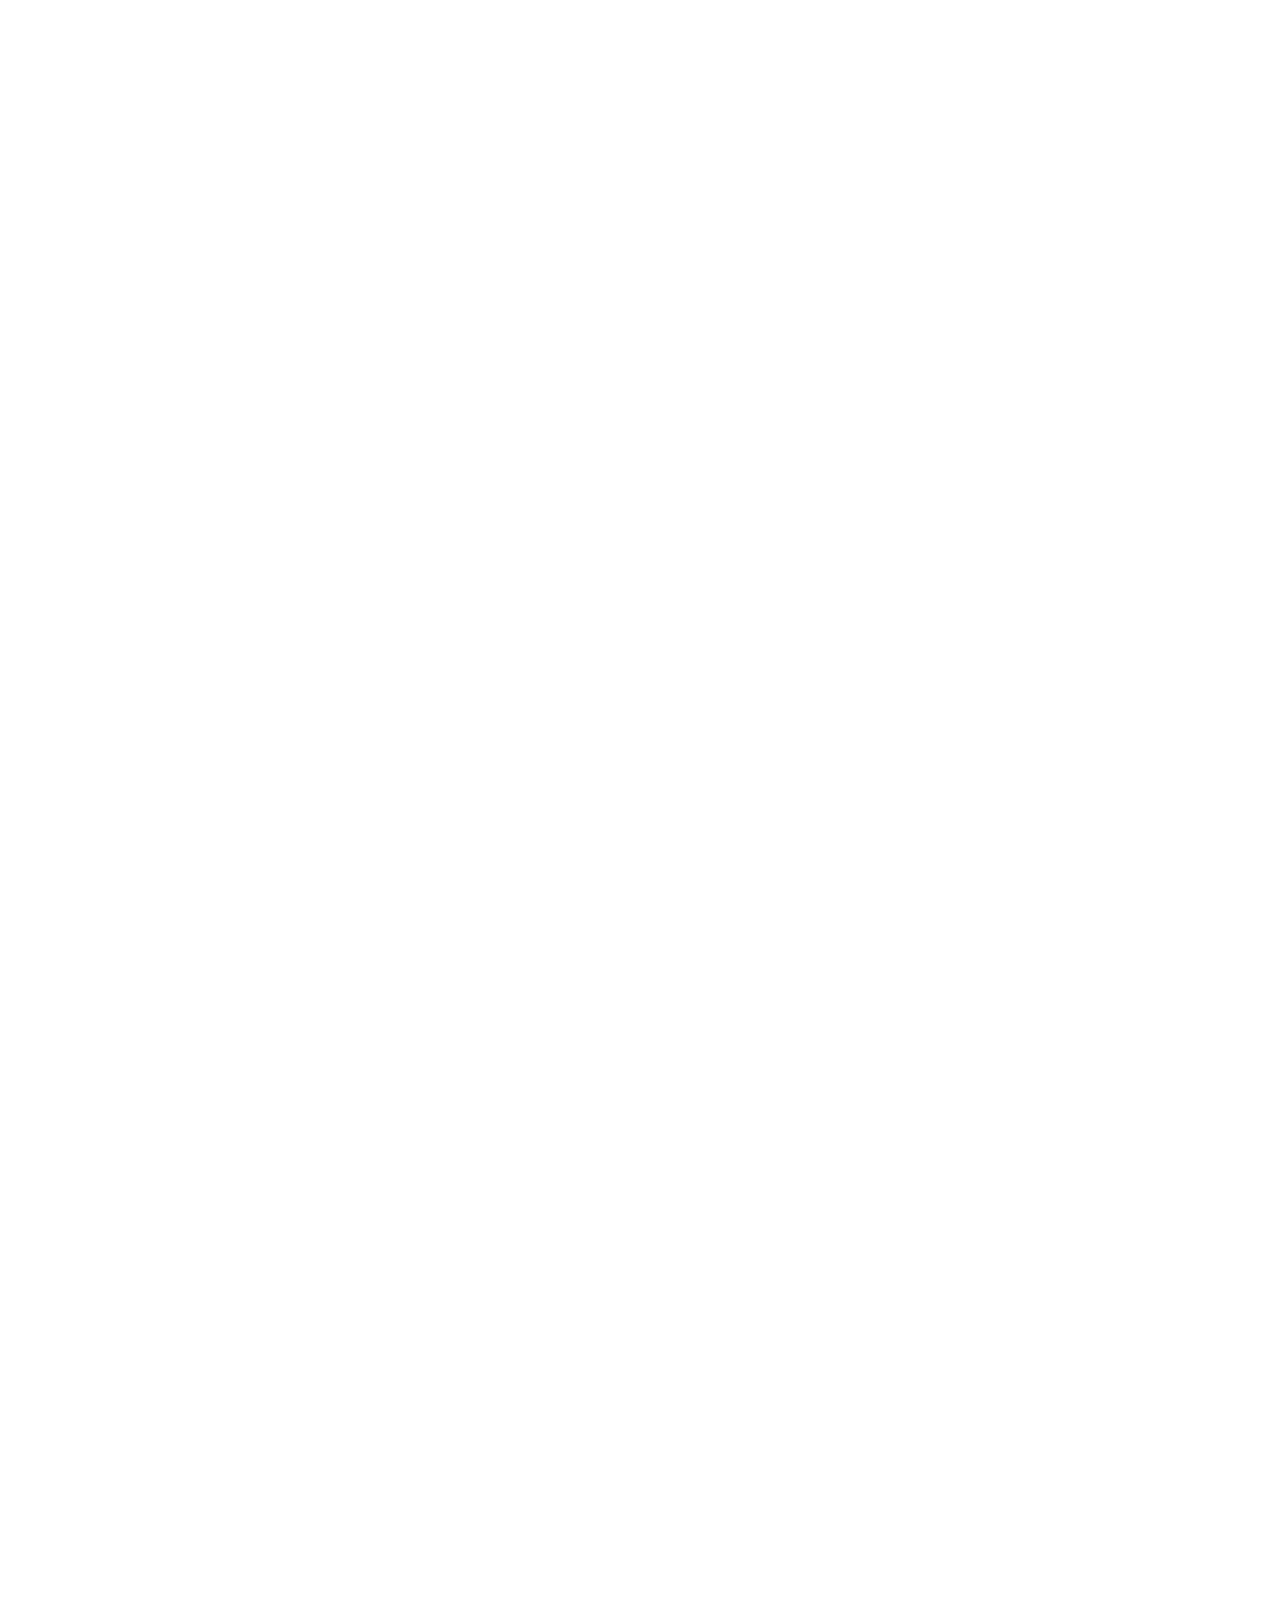
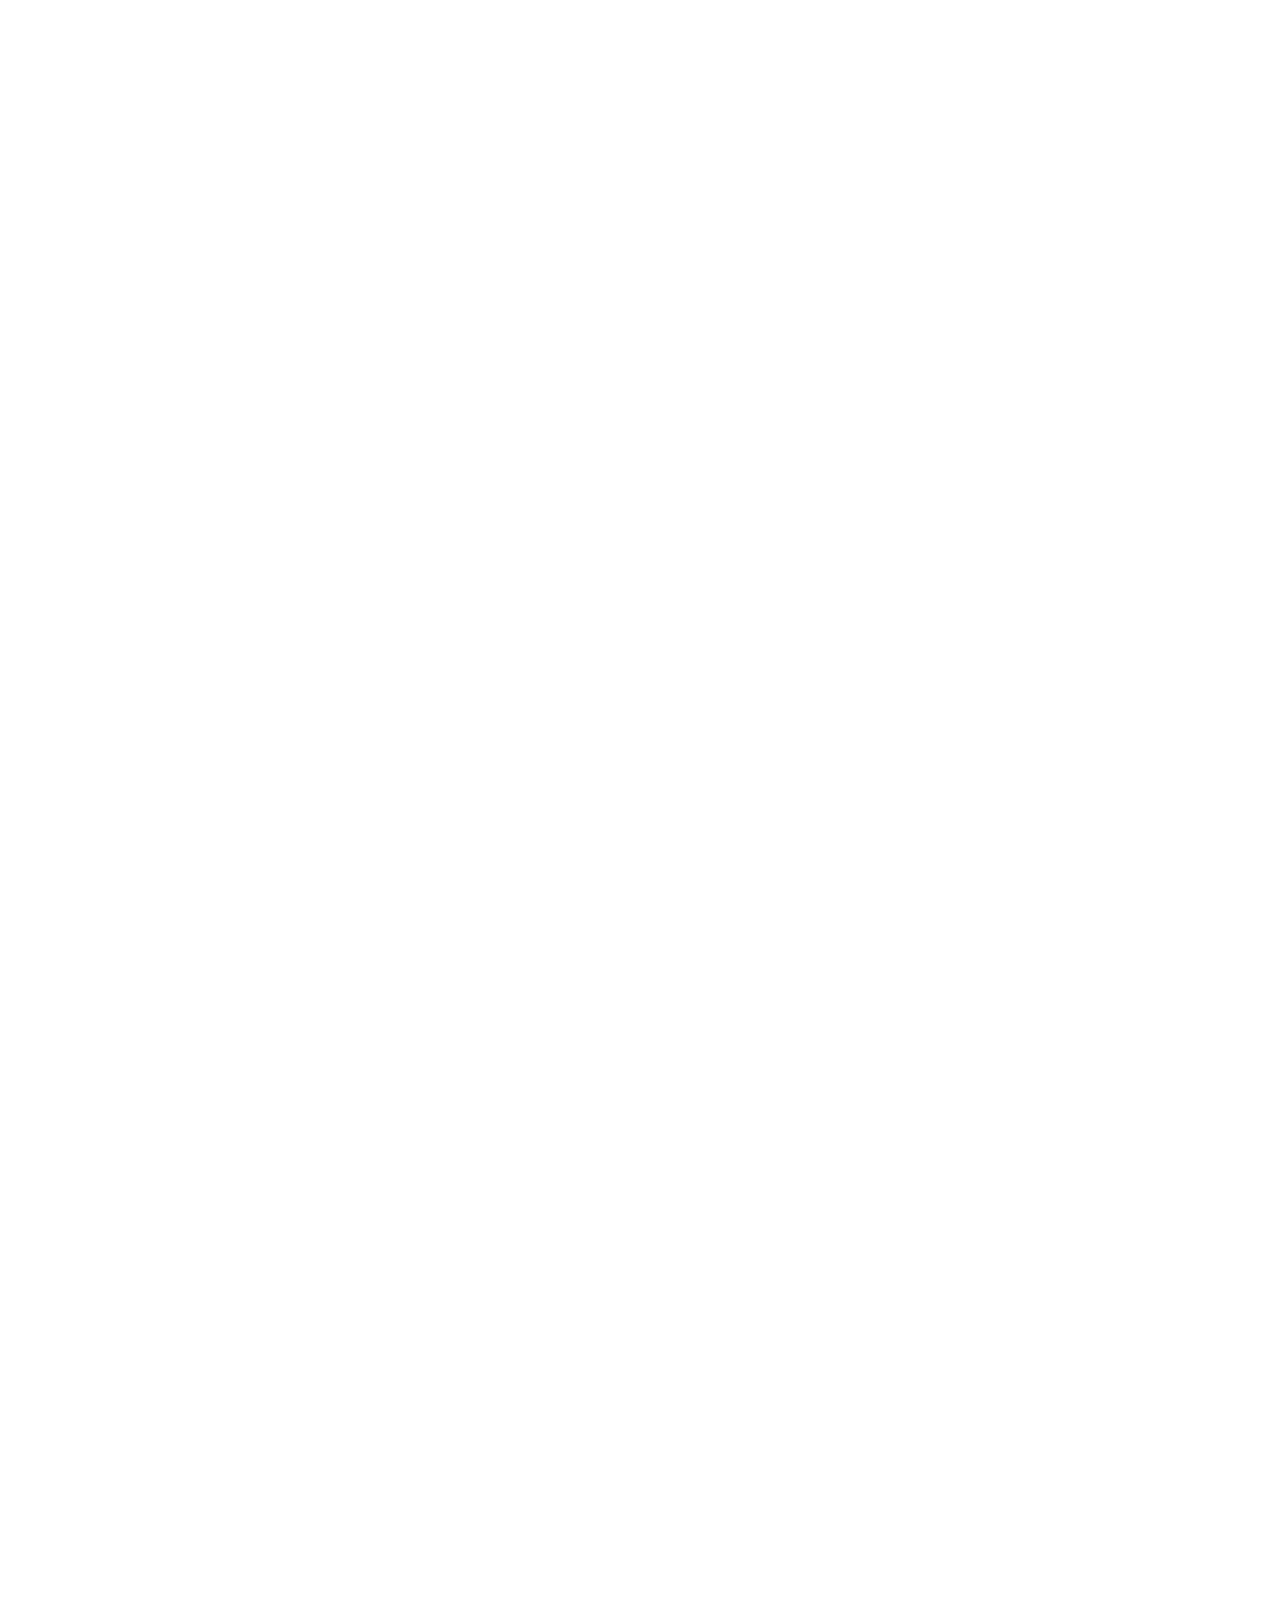
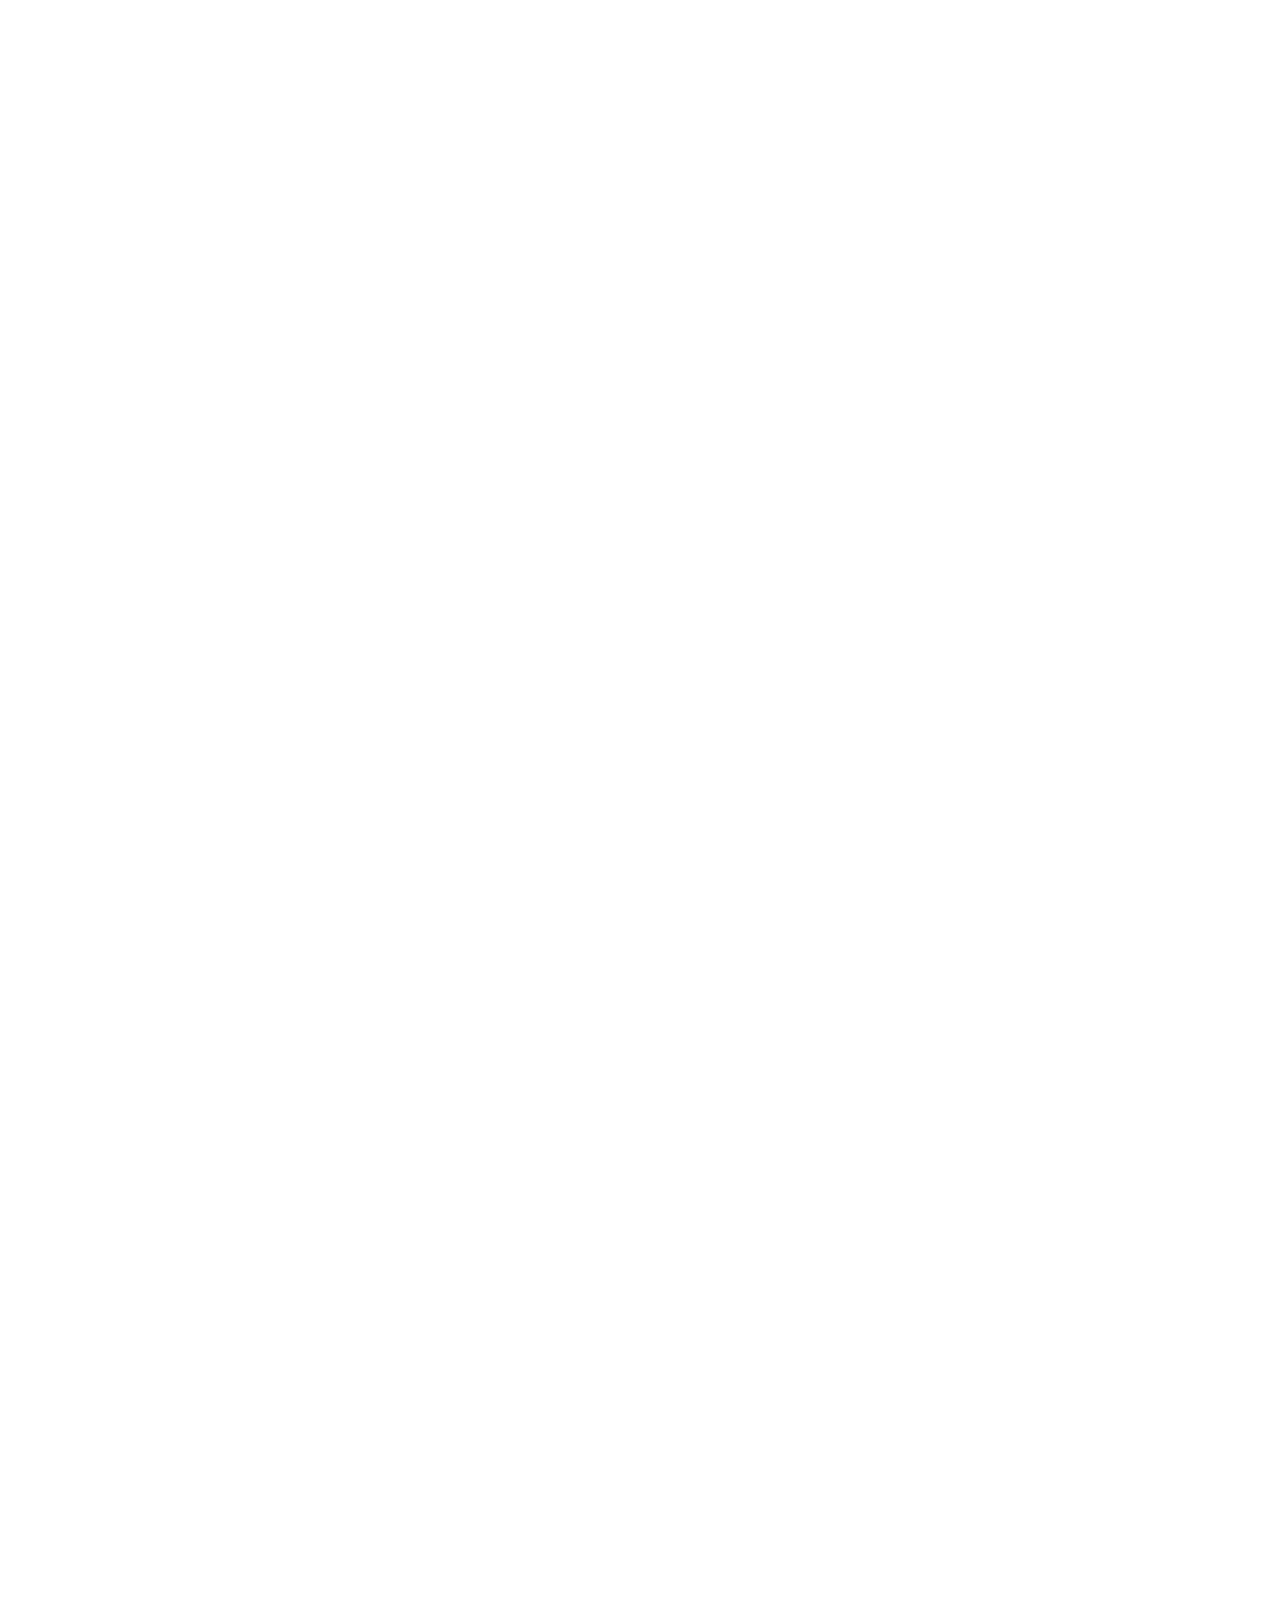
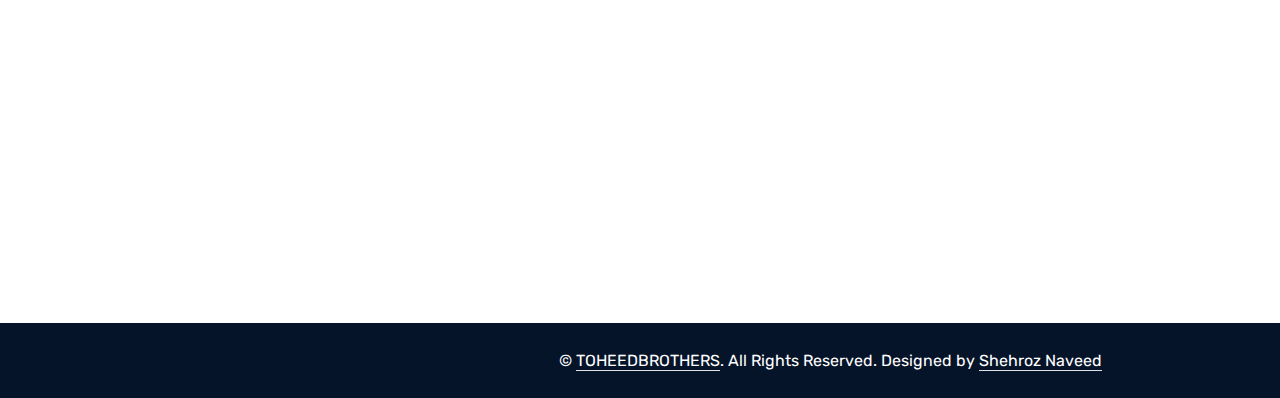
==== commit d8666148: "ok" ====
--- a/index.html
+++ b/index.html
@@ -477,7 +477,7 @@
                 <div class="col-lg-4 wow slideInUp" data-wow-delay="0.9s">
                     <div class="team-item bg-light rounded overflow-hidden">
                         <div class="team-img position-relative overflow-hidden">
-                            <img class="img-fluid w-100" src="img/userimage.png" alt="">
+                            <img class="img-fluid w-100" src="img/m adeel.jpeg" alt="">
                             <div class="team-social">
                                 <a class="btn btn-lg btn-primary btn-lg-square rounded" href=""><i class="fab fa-twitter fw-normal"></i></a>
                                 <a class="btn btn-lg btn-primary btn-lg-square rounded" href=""><i class="fab fa-facebook-f fw-normal"></i></a>
@@ -487,7 +487,7 @@
                         </div>
                         <div class="text-center py-4">
                             <h4 class="text-primary">Malik Adeel</h4>
-                            <p class="text-uppercase m-0">Delivery Incharge</p>
+                            <p class="text-uppercase m-0">Director Import & Export</p>
                         </div>
                     </div>
                 </div>
@@ -673,6 +673,25 @@
                         </div>
                     </div>
                 </div>
+
+                <div class="col-lg-4 wow slideInUp" data-wow-delay="0.9s">
+                    <div class="team-item bg-light rounded overflow-hidden">
+                        <div class="team-img position-relative overflow-hidden">
+                            <img class="img-fluid w-100" src="img/userimage.png" alt="">
+                            <div class="team-social">
+                                <a class="btn btn-lg btn-primary btn-lg-square rounded" href=""><i class="fab fa-twitter fw-normal"></i></a>
+                                <a class="btn btn-lg btn-primary btn-lg-square rounded" href=""><i class="fab fa-facebook-f fw-normal"></i></a>
+                                <a class="btn btn-lg btn-primary btn-lg-square rounded" href=""><i class="fab fa-instagram fw-normal"></i></a>
+                                <a class="btn btn-lg btn-primary btn-lg-square rounded" href=""><i class="fab fa-linkedin-in fw-normal"></i></a>
+                            </div>
+                        </div>
+                        <div class="text-center py-4">
+                            <h4 class="text-primary">Furqan Ali</h4>
+                            <p class="text-uppercase m-0"> Delivery Clerk </p>
+                        </div>
+                    </div>
+                </div>
+
 
             </div>
         </div>
